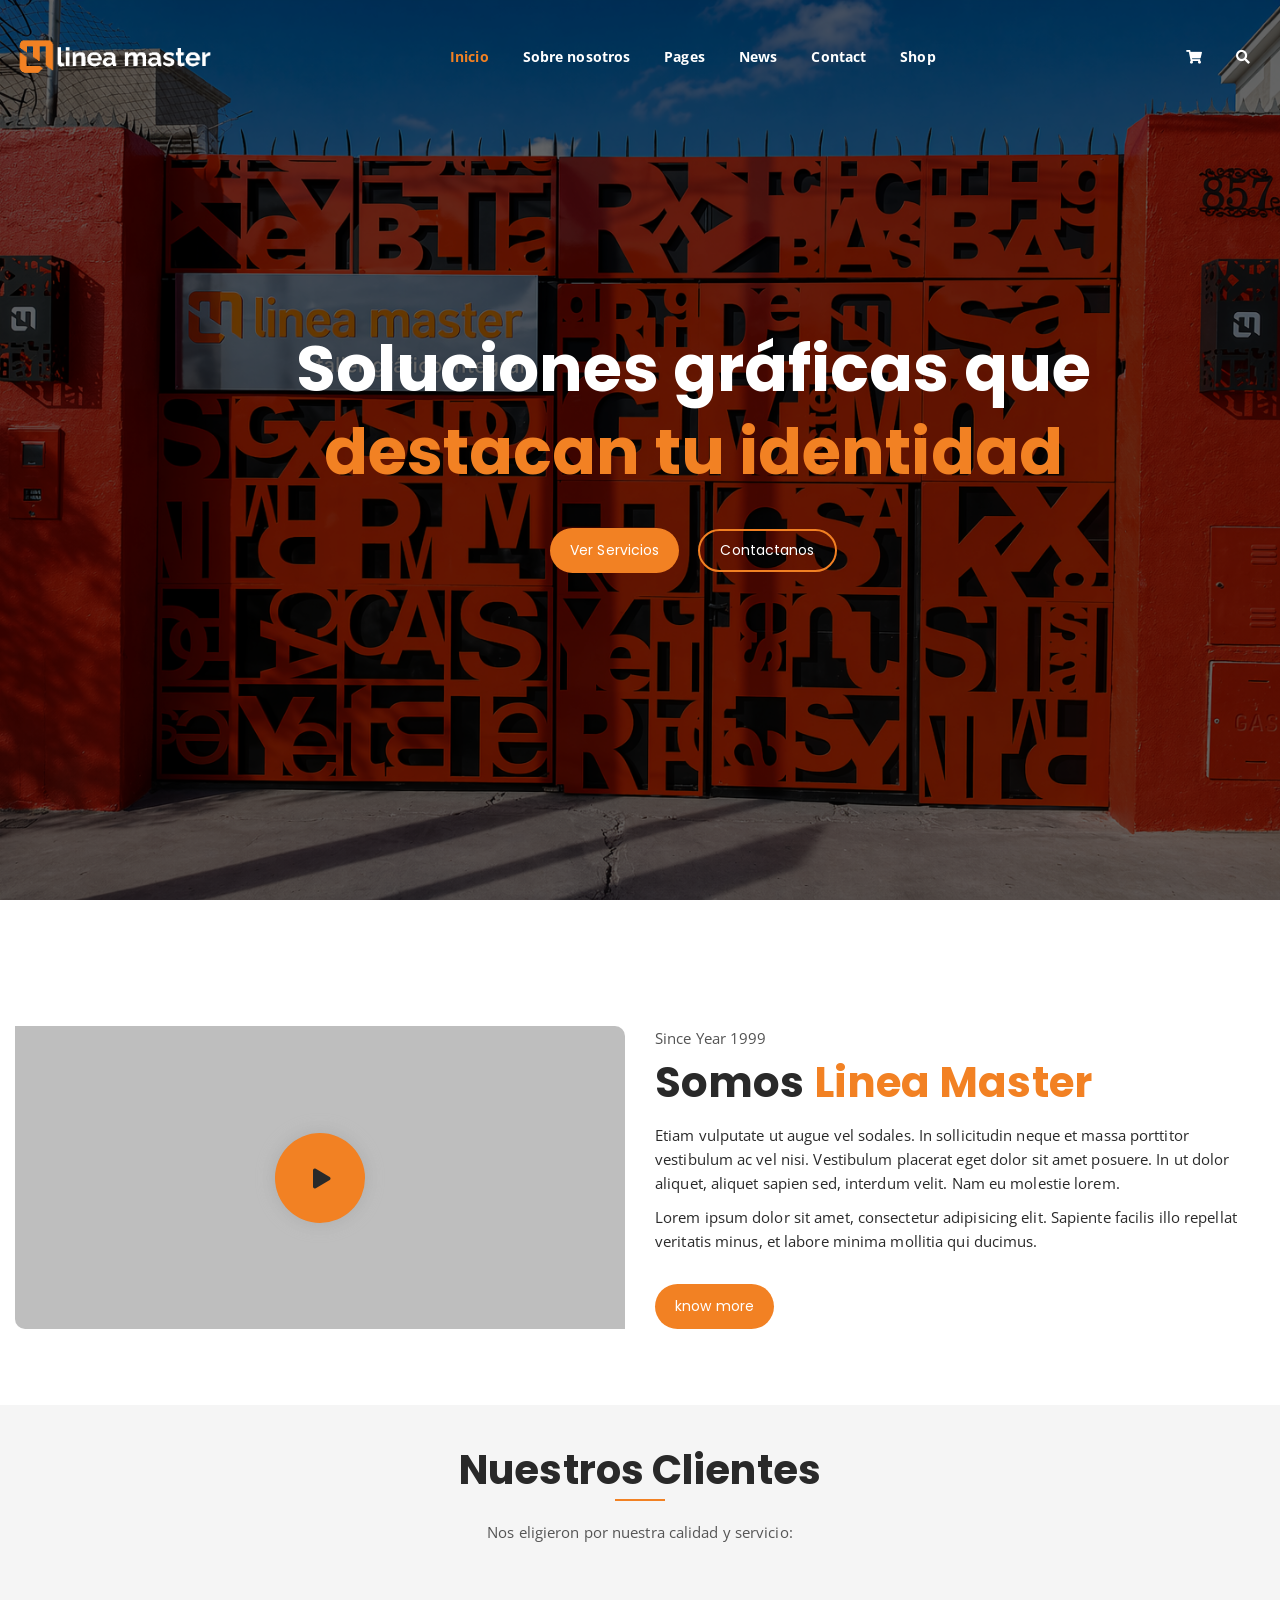
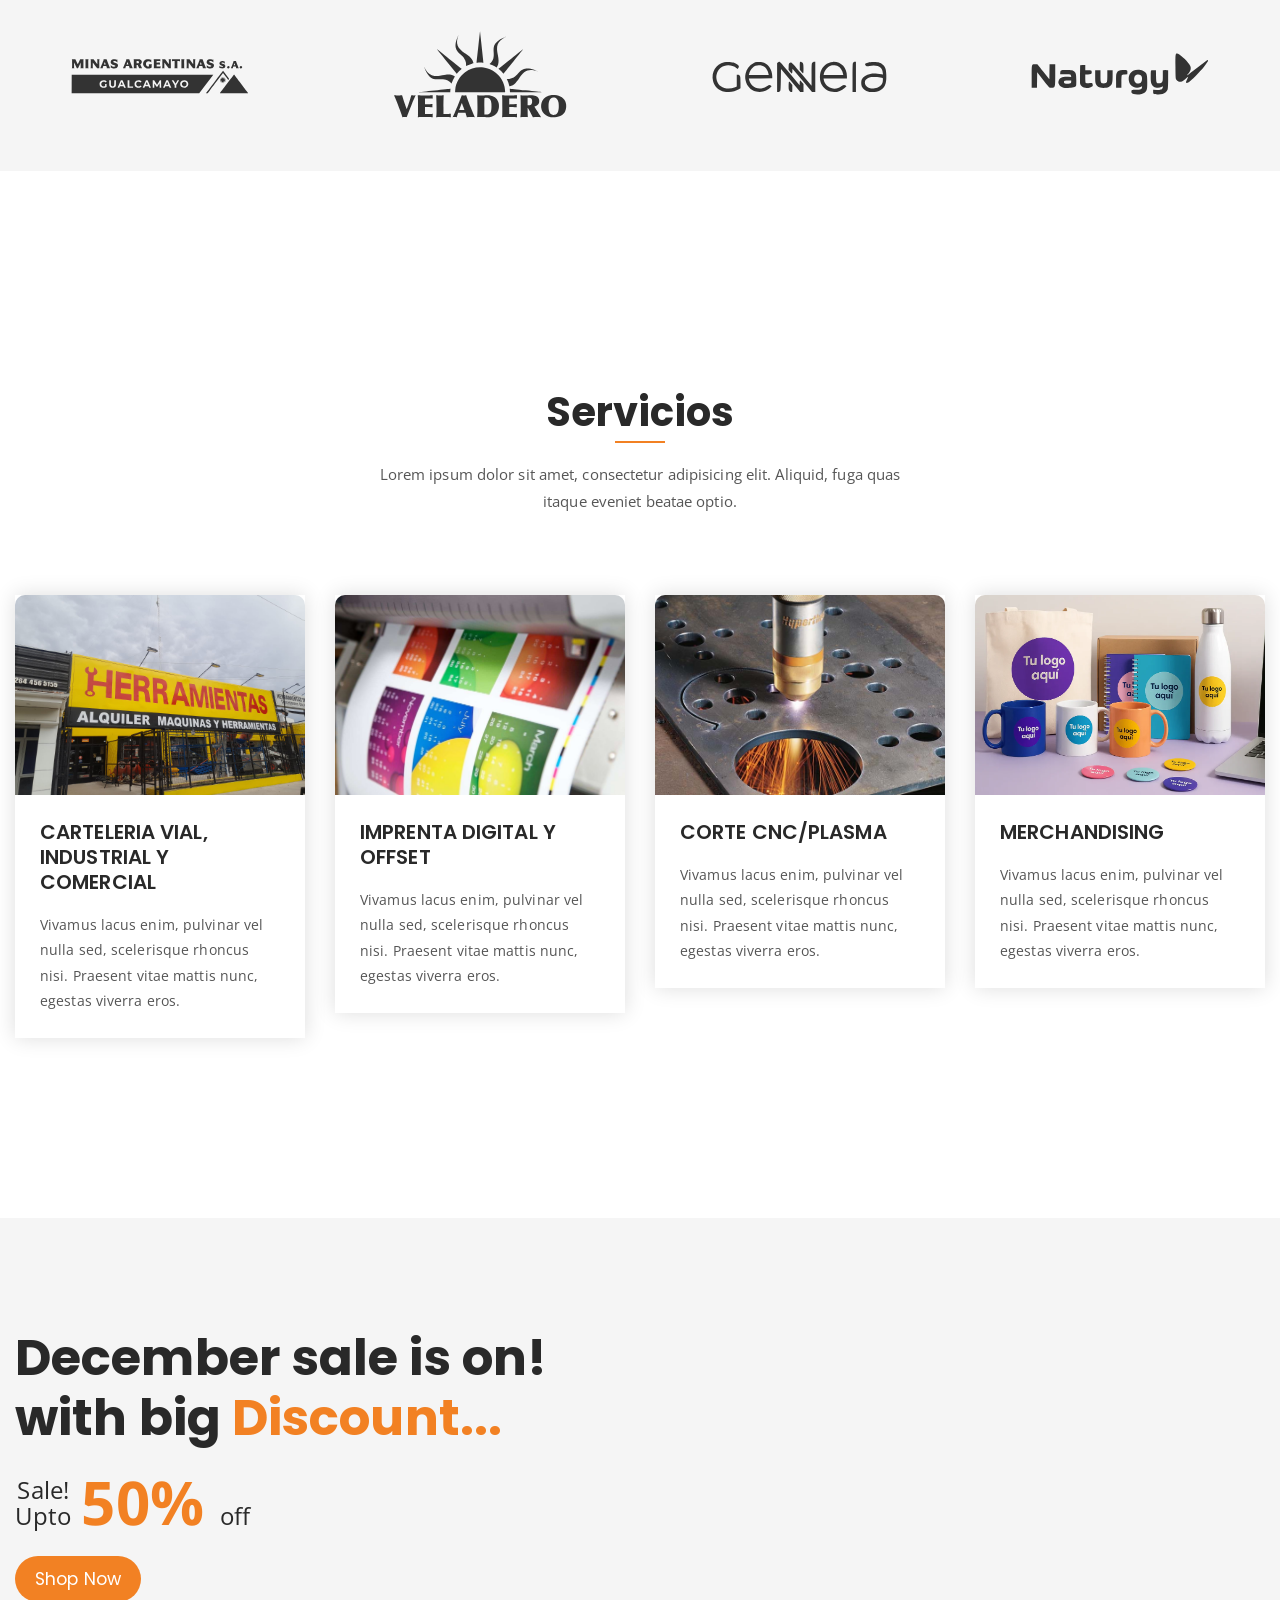
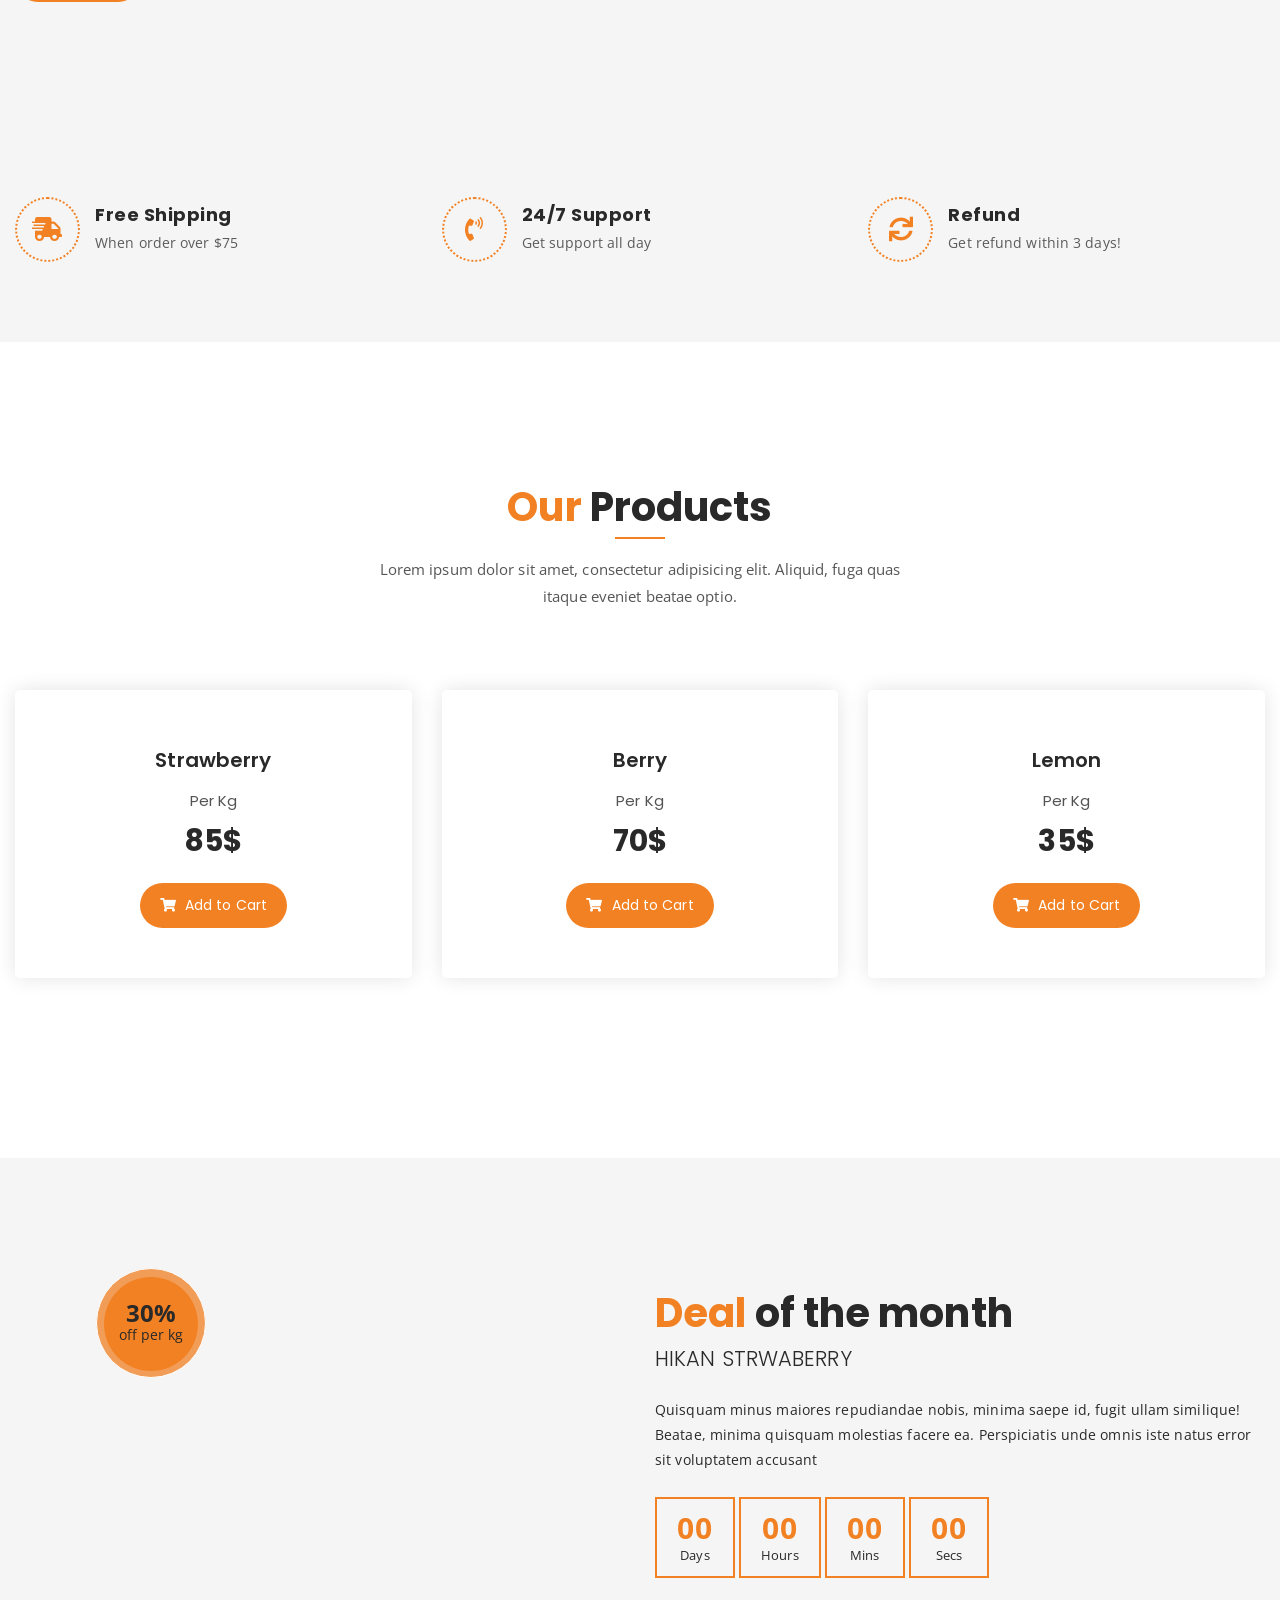
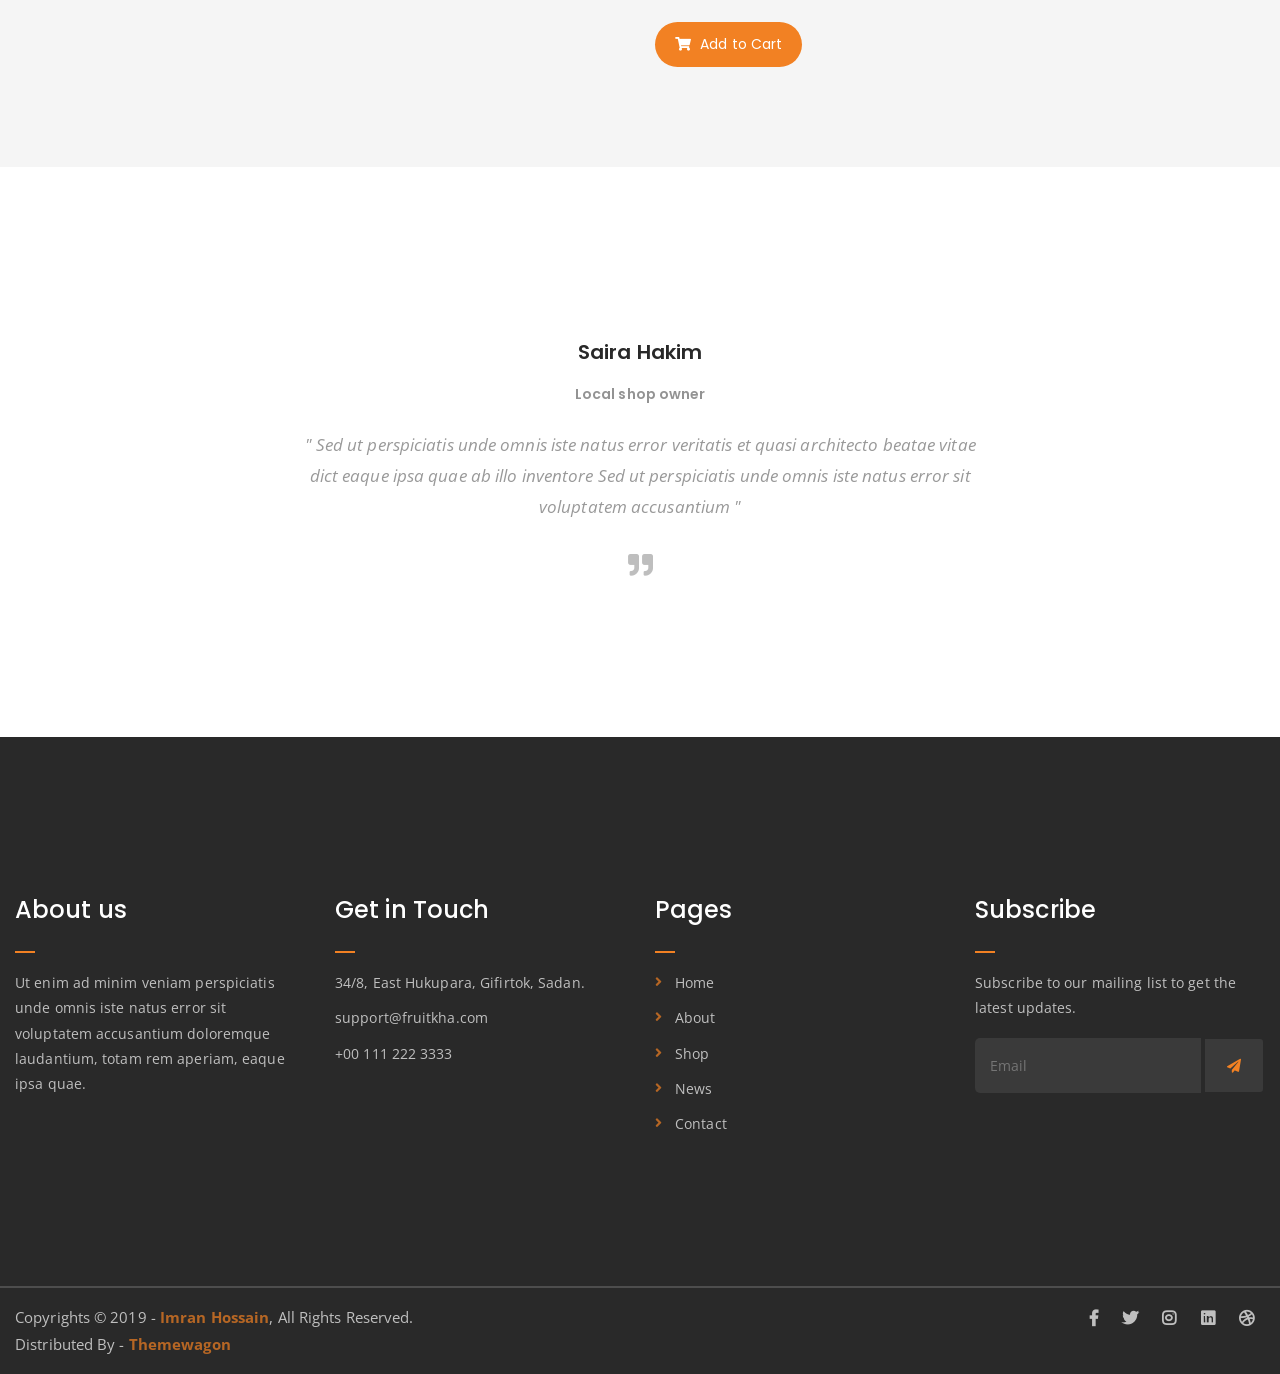
==== index_LM.html @ 2d56115e "Merge branch 'main' of https://github.com/j-maradona/LineaMaster" ====
<!DOCTYPE html>
<html lang="en">
<head>
	<meta charset="UTF-8">
	<meta http-equiv="X-UA-Compatible" content="IE=edge">
	<meta name="viewport" content="width=device-width, initial-scale=1">
	<meta name="description" content="Responsive Bootstrap4 Shop Template, Created by Imran Hossain from https://imransdesign.com/">

	<!-- title -->
	<title>Linea Master</title>

	<!-- favicon -->
	<link rel="shortcut icon" type="image/png" href="assets/img/favicon.png">
	<!-- google font -->
	<link href="https://fonts.googleapis.com/css?family=Open+Sans:300,400,700" rel="stylesheet">
	<link href="https://fonts.googleapis.com/css?family=Poppins:400,700&display=swap" rel="stylesheet">
	<!-- fontawesome -->
	<link rel="stylesheet" href="assets/css/all.min.css">
	<!-- bootstrap -->
	<link rel="stylesheet" href="assets/bootstrap/css/bootstrap.min.css">
	<!-- owl carousel -->
	<link rel="stylesheet" href="assets/css/owl.carousel.css">
	<!-- magnific popup -->
	<link rel="stylesheet" href="assets/css/magnific-popup.css">
	<!-- animate css -->
	<link rel="stylesheet" href="assets/css/animate.css">
	<!-- mean menu css -->
	<link rel="stylesheet" href="assets/css/meanmenu.min.css">
	<!-- main style -->
	<link rel="stylesheet" href="assets/css/main.css">
	<!-- responsive -->
	<link rel="stylesheet" href="assets/css/responsive.css">

</head>
<body>
	
	<!--PreLoader-->
    <div class="loader">
        <div class="loader-inner">
            <div class="circle"></div>
        </div>
    </div>
    <!--PreLoader Ends-->
	
	<!-- header -->
	<div class="top-header-area" id="sticker">
		<div class="container">
			<div class="row">
				<div class="col-lg-12 col-sm-12 text-center">
					<div class="main-menu-wrap">
						<!-- logo -->
						<div class="site-logo">
							<a href="index.html">
								<img src="assets/img/lm-header.png" alt="Linea Master">
							</a>
						</div>
						<!-- logo -->

						<!-- menu start -->
						<nav class="main-menu">
							<ul>
								<li class="current-list-item"><a href="#">Inicio</a></li>
								<li><a href="#sobre-nosotros">Sobre nosotros</a></li>
								<li><a href="#">Pages</a>
									<ul class="sub-menu">
										<li><a href="404.html">404 page</a></li>
										<li><a href="about.html">About</a></li>
										<li><a href="cart.html">Cart</a></li>
										<li><a href="checkout.html">Check Out</a></li>
										<li><a href="contact.html">Contact</a></li>
										<li><a href="news.html">News</a></li>
										<li><a href="shop.html">Shop</a></li>
									</ul>
								</li>
								<li><a href="news.html">News</a>
									<ul class="sub-menu">
										<li><a href="news.html">News</a></li>
										<li><a href="single-news.html">Single News</a></li>
									</ul>
								</li>
								<li><a href="contact.html">Contact</a></li>
								<li><a href="shop.html">Shop</a>
									<ul class="sub-menu">
										<li><a href="shop.html">Shop</a></li>
										<li><a href="checkout.html">Check Out</a></li>
										<li><a href="single-product.html">Single Product</a></li>
										<li><a href="cart.html">Cart</a></li>
									</ul>
								</li>
								<li>
									<div class="header-icons">
										<a class="shopping-cart" href="cart.html"><i class="fas fa-shopping-cart"></i></a>
										<a class="mobile-hide search-bar-icon" href="#"><i class="fas fa-search"></i></a>
									</div>
								</li>
							</ul>
						</nav>
						<a class="mobile-show search-bar-icon" href="#"><i class="fas fa-search"></i></a>
						<div class="mobile-menu"></div>
						<!-- menu end -->
					</div>
				</div>
			</div>
		</div>
	</div>
	<!-- end header -->
	
	<!-- search area -->
	<div class="search-area">
		<div class="container">
			<div class="row">
				<div class="col-lg-12">
					<span class="close-btn"><i class="fas fa-window-close"></i></span>
					<div class="search-bar">
						<div class="search-bar-tablecell">
							<h3>Search For:</h3>
							<input type="text" placeholder="Keywords">
							<button type="submit">Search <i class="fas fa-search"></i></button>
						</div>
					</div>
				</div>
			</div>
		</div>
	</div>
	<!-- end search area -->

	<!-- hero area -->
	<div class="hero-area hero-bg">
		<div class="container">
			<div class="row">
				<div class="col-lg-9 offset-lg-2 text-center">
					<div class="hero-text">
						<div class="hero-text-tablecell">
							<h1 class="animated fadeInUp">Soluciones gráficas que <span id="changing-word">destacan tu identidad</span></h1>
							<div class="hero-btns">
								<a href="shop.html" class="boxed-btn">Ver Servicios</a>
								<a href="contact.html" class="bordered-btn">Contactanos</a>
							</div>
						</div>
					</div>
				</div>
			</div>
		</div>
	</div>
	<!-- end hero area -->

    <!-- SOBRE NOSOTROS section -->
		<div class="container" id="sobre-nosotros">
            <br><br><br><br><br>
			<div class="row">
				<div class="col-lg-6 col-md-12">
					<div class="abt-bg">
						<a href="https://www.youtube.com/watch?v=DBLlFWYcIGQ" class="video-play-btn popup-youtube"><i class="fas fa-play"></i></a>
					</div>
				</div>
				<div class="col-lg-6 col-md-12">
					<div class="abt-text">
						<p class="top-sub">Since Year 1999</p>
						<h2>Somos <span class="orange-text">Linea Master</span></h2>
						<p>Etiam vulputate ut augue vel sodales. In sollicitudin neque et massa porttitor vestibulum ac vel nisi. Vestibulum placerat eget dolor sit amet posuere. In ut dolor aliquet, aliquet sapien sed, interdum velit. Nam eu molestie lorem.</p>
						<p>Lorem ipsum dolor sit amet, consectetur adipisicing elit. Sapiente facilis illo repellat veritatis minus, et labore minima mollitia qui ducimus.</p>
						<a href="about.html" class="boxed-btn mt-4">know more</a>
					</div>
				</div>
			</div>
		</div>
    <br><br><br>
	<!-- end SOBRE NOSOTROS section -->
	
    <!-- CARRUSEL LOGOS -->
	<div class="logo-carousel-section">
		<div class="container">
			<div class="row">
                <div class="col-lg-8 offset-lg-2 text-center">
					<div class="section-title">	
						<h3>Nuestros Clientes</h3>
						<p>Nos eligieron por nuestra calidad y servicio:</p>
					</div>
				</div>
				<div class="col-lg-12">
					<div class="logo-carousel-inner">
						<div class="single-logo-item">
							<img src="assets/img/company-logos/minas argentinas.svg" alt="">
						</div>
						<div class="single-logo-item">
							<img src="assets/img/company-logos/veladero.svg" alt="">
						</div>
						<div class="single-logo-item">
							<img src="assets/img/company-logos/genneia.svg" alt="">
						</div>
						<div class="single-logo-item">
							<img src="assets/img/company-logos/naturgy.svg" alt="">
						</div>
						<div class="single-logo-item">
							<img src="assets/img/company-logos/lomanegra.svg" alt="">
						</div>
						<div class="single-logo-item">
							<img src="assets/img/company-logos/platense.svg" alt="">
						</div>
						<div class="single-logo-item">
							<img src="assets/img/company-logos/zlato.svg" alt="">
						</div>
						<div class="single-logo-item">
							<img src="assets/img/company-logos/altar.svg" alt="">
						</div>
						<div class="single-logo-item">
							<img src="assets/img/company-logos/ivica.svg" alt="">
						</div>
						<div class="single-logo-item">
							<img src="assets/img/company-logos/delta.svg" alt="">
						</div>
						<div class="single-logo-item">
							<img src="assets/img/company-logos/fortescue.svg" alt="">
						</div>
						<div class="single-logo-item">
							<img src="assets/img/company-logos/glencore.svg" alt="">
						</div>
						<div class="single-logo-item">
							<img src="assets/img/company-logos/grupopenaflor.svg" alt="">
						</div>
						<div class="single-logo-item">
							<img src="assets/img/company-logos/molinos.svg" alt="">
						</div>
						<div class="single-logo-item">
							<img src="assets/img/company-logos/ngex.svg" alt="">
						</div>
						<div class="single-logo-item">
							<img src="assets/img/company-logos/terra.svg" alt="">
						</div>
						<div class="single-logo-item">
							<img src="assets/img/company-logos/vicuna.svg" alt="">
						</div>
						<div class="single-logo-item">
							<img src="assets/img/company-logos/weir.svg" alt="">
						</div>
					</div>
				</div>
			</div>
		</div>
	</div>
     <br><br><br>
	<!-- end CARRUSEL LOGOS -->

    <!-- SERVICIOS section -->
	<div class="latest-news pt-150 pb-150">
		<div class="container">

			<div class="row">
				<div class="col-lg-8 offset-lg-2 text-center">
					<div class="section-title">	
						<h3>Servicios</h3>
						<p>Lorem ipsum dolor sit amet, consectetur adipisicing elit. Aliquid, fuga quas itaque eveniet beatae optio.</p>
					</div>
				</div>
			</div>

			<div class="row">
				<div class="col-lg-3 col-md-6">
					<div class="single-latest-news">
						<a href="single-news.html"><div class="latest-news-bg news-bg-1"></div></a>
						<div class="news-text-box">
							<h3><a href="single-news.html">CARTELERIA VIAL, INDUSTRIAL Y COMERCIAL</a></h3>
							<p class="excerpt">Vivamus lacus enim, pulvinar vel nulla sed, scelerisque rhoncus nisi. Praesent vitae mattis nunc, egestas viverra eros.</p>
						</div>
					</div>
				</div>
				<div class="col-lg-3 col-md-6">
					<div class="single-latest-news">
						<a href="single-news.html"><div class="latest-news-bg news-bg-2"></div></a>
						<div class="news-text-box">
							<h3><a href="single-news.html">IMPRENTA DIGITAL Y OFFSET</a></h3>
							<p class="excerpt">Vivamus lacus enim, pulvinar vel nulla sed, scelerisque rhoncus nisi. Praesent vitae mattis nunc, egestas viverra eros.</p>
						</div>
					</div>
				</div>
				<div class="col-lg-3 col-md-6">
					<div class="single-latest-news">
						<a href="single-news.html"><div class="latest-news-bg news-bg-3"></div></a>
						<div class="news-text-box">
							<h3><a href="single-news.html">CORTE CNC/PLASMA</a></h3>
							<p class="excerpt">Vivamus lacus enim, pulvinar vel nulla sed, scelerisque rhoncus nisi. Praesent vitae mattis nunc, egestas viverra eros.</p>
						</div>
					</div>
				</div>
                <div class="col-lg-3 col-md-6">
					<div class="single-latest-news">
						<a href="single-news.html"><div class="latest-news-bg news-bg-4"></div></a>
						<div class="news-text-box">
							<h3><a href="single-news.html">MERCHANDISING</a></h3>
							<p class="excerpt">Vivamus lacus enim, pulvinar vel nulla sed, scelerisque rhoncus nisi. Praesent vitae mattis nunc, egestas viverra eros.</p>
						</div>
					</div>
				</div>
			</div>
		</div>
	</div>
	<!-- end SERVICIOS -->

	<!-- shop banner -->
	<section class="shop-banner">
    	<div class="container">
        	<h3>December sale is on! <br> with big <span class="orange-text">Discount...</span></h3>
            <div class="sale-percent"><span>Sale! <br> Upto</span>50% <span>off</span></div>
            <a href="shop.html" class="cart-btn btn-lg">Shop Now</a>
        </div>
    </section>
	<!-- end shop banner -->

	<!-- features list section -->
	<div class="list-section pt-80 pb-80">
		<div class="container">

			<div class="row">
				<div class="col-lg-4 col-md-6 mb-4 mb-lg-0">
					<div class="list-box d-flex align-items-center">
						<div class="list-icon">
							<i class="fas fa-shipping-fast"></i>
						</div>
						<div class="content">
							<h3>Free Shipping</h3>
							<p>When order over $75</p>
						</div>
					</div>
				</div>
				<div class="col-lg-4 col-md-6 mb-4 mb-lg-0">
					<div class="list-box d-flex align-items-center">
						<div class="list-icon">
							<i class="fas fa-phone-volume"></i>
						</div>
						<div class="content">
							<h3>24/7 Support</h3>
							<p>Get support all day</p>
						</div>
					</div>
				</div>
				<div class="col-lg-4 col-md-6">
					<div class="list-box d-flex justify-content-start align-items-center">
						<div class="list-icon">
							<i class="fas fa-sync"></i>
						</div>
						<div class="content">
							<h3>Refund</h3>
							<p>Get refund within 3 days!</p>
						</div>
					</div>
				</div>
			</div>

		</div>
	</div>
	<!-- end features list section -->

	<!-- TRABAJOS section -->
	<div class="product-section mt-150 mb-150">
		<div class="container">
			<div class="row">
				<div class="col-lg-8 offset-lg-2 text-center">
					<div class="section-title">	
						<h3><span class="orange-text">Our</span> Products</h3>
						<p>Lorem ipsum dolor sit amet, consectetur adipisicing elit. Aliquid, fuga quas itaque eveniet beatae optio.</p>
					</div>
				</div>
			</div>

			<div class="row">
				<div class="col-lg-4 col-md-6 text-center">
					<div class="single-product-item">
						<div class="product-image">
							<a href="single-product.html"><img src="assets/img/products/product-img-1.jpg" alt=""></a>
						</div>
						<h3>Strawberry</h3>
						<p class="product-price"><span>Per Kg</span> 85$ </p>
						<a href="cart.html" class="cart-btn"><i class="fas fa-shopping-cart"></i> Add to Cart</a>
					</div>
				</div>
				<div class="col-lg-4 col-md-6 text-center">
					<div class="single-product-item">
						<div class="product-image">
							<a href="single-product.html"><img src="assets/img/products/product-img-2.jpg" alt=""></a>
						</div>
						<h3>Berry</h3>
						<p class="product-price"><span>Per Kg</span> 70$ </p>
						<a href="cart.html" class="cart-btn"><i class="fas fa-shopping-cart"></i> Add to Cart</a>
					</div>
				</div>
				<div class="col-lg-4 col-md-6 offset-md-3 offset-lg-0 text-center">
					<div class="single-product-item">
						<div class="product-image">
							<a href="single-product.html"><img src="assets/img/products/product-img-3.jpg" alt=""></a>
						</div>
						<h3>Lemon</h3>
						<p class="product-price"><span>Per Kg</span> 35$ </p>
						<a href="cart.html" class="cart-btn"><i class="fas fa-shopping-cart"></i> Add to Cart</a>
					</div>
				</div>
			</div>
		</div>
	</div>
	<!-- end TRABAJOS section -->

	<!-- cart banner section -->
	<section class="cart-banner pt-100 pb-100">
    	<div class="container">
        	<div class="row clearfix">
            	<!--Image Column-->
            	<div class="image-column col-lg-6">
                	<div class="image">
                    	<div class="price-box">
                        	<div class="inner-price">
                                <span class="price">
                                    <strong>30%</strong> <br> off per kg
                                </span>
                            </div>
                        </div>
                    	<img src="assets/img/a.jpg" alt="">
                    </div>
                </div>
                <!--Content Column-->
                <div class="content-column col-lg-6">
					<h3><span class="orange-text">Deal</span> of the month</h3>
                    <h4>Hikan Strwaberry</h4>
                    <div class="text">Quisquam minus maiores repudiandae nobis, minima saepe id, fugit ullam similique! Beatae, minima quisquam molestias facere ea. Perspiciatis unde omnis iste natus error sit voluptatem accusant</div>
                    <!--Countdown Timer-->
                    <div class="time-counter"><div class="time-countdown clearfix" data-countdown="2020/2/01"><div class="counter-column"><div class="inner"><span class="count">00</span>Days</div></div> <div class="counter-column"><div class="inner"><span class="count">00</span>Hours</div></div>  <div class="counter-column"><div class="inner"><span class="count">00</span>Mins</div></div>  <div class="counter-column"><div class="inner"><span class="count">00</span>Secs</div></div></div></div>
                	<a href="cart.html" class="cart-btn mt-3"><i class="fas fa-shopping-cart"></i> Add to Cart</a>
                </div>
            </div>
        </div>
    </section>
    <!-- end cart banner section -->

	<!-- testimonail-section -->
	<div class="testimonail-section mt-150 mb-150">
		<div class="container">
			<div class="row">
				<div class="col-lg-10 offset-lg-1 text-center">
					<div class="testimonial-sliders">
						<div class="single-testimonial-slider">
							<div class="client-avater">
								<img src="assets/img/avaters/avatar1.png" alt="">
							</div>
							<div class="client-meta">
								<h3>Saira Hakim <span>Local shop owner</span></h3>
								<p class="testimonial-body">
									" Sed ut perspiciatis unde omnis iste natus error veritatis et  quasi architecto beatae vitae dict eaque ipsa quae ab illo inventore Sed ut perspiciatis unde omnis iste natus error sit voluptatem accusantium "
								</p>
								<div class="last-icon">
									<i class="fas fa-quote-right"></i>
								</div>
							</div>
						</div>
						<div class="single-testimonial-slider">
							<div class="client-avater">
								<img src="assets/img/avaters/avatar2.png" alt="">
							</div>
							<div class="client-meta">
								<h3>David Niph <span>Local shop owner</span></h3>
								<p class="testimonial-body">
									" Sed ut perspiciatis unde omnis iste natus error veritatis et  quasi architecto beatae vitae dict eaque ipsa quae ab illo inventore Sed ut perspiciatis unde omnis iste natus error sit voluptatem accusantium "
								</p>
								<div class="last-icon">
									<i class="fas fa-quote-right"></i>
								</div>
							</div>
						</div>
						<div class="single-testimonial-slider">
							<div class="client-avater">
								<img src="assets/img/avaters/avatar3.png" alt="">
							</div>
							<div class="client-meta">
								<h3>Jacob Sikim <span>Local shop owner</span></h3>
								<p class="testimonial-body">
									" Sed ut perspiciatis unde omnis iste natus error veritatis et  quasi architecto beatae vitae dict eaque ipsa quae ab illo inventore Sed ut perspiciatis unde omnis iste natus error sit voluptatem accusantium "
								</p>
								<div class="last-icon">
									<i class="fas fa-quote-right"></i>
								</div>
							</div>
						</div>
					</div>
				</div>
			</div>
		</div>
	</div>
	<!-- end testimonail-section -->

	<!-- footer -->
	<div class="footer-area">
		<div class="container">
			<div class="row">
				<div class="col-lg-3 col-md-6">
					<div class="footer-box about-widget">
						<h2 class="widget-title">About us</h2>
						<p>Ut enim ad minim veniam perspiciatis unde omnis iste natus error sit voluptatem accusantium doloremque laudantium, totam rem aperiam, eaque ipsa quae.</p>
					</div>
				</div>
				<div class="col-lg-3 col-md-6">
					<div class="footer-box get-in-touch">
						<h2 class="widget-title">Get in Touch</h2>
						<ul>
							<li>34/8, East Hukupara, Gifirtok, Sadan.</li>
							<li>support@fruitkha.com</li>
							<li>+00 111 222 3333</li>
						</ul>
					</div>
				</div>
				<div class="col-lg-3 col-md-6">
					<div class="footer-box pages">
						<h2 class="widget-title">Pages</h2>
						<ul>
							<li><a href="index.html">Home</a></li>
							<li><a href="about.html">About</a></li>
							<li><a href="services.html">Shop</a></li>
							<li><a href="news.html">News</a></li>
							<li><a href="contact.html">Contact</a></li>
						</ul>
					</div>
				</div>
				<div class="col-lg-3 col-md-6">
					<div class="footer-box subscribe">
						<h2 class="widget-title">Subscribe</h2>
						<p>Subscribe to our mailing list to get the latest updates.</p>
						<form action="index.html">
							<input type="email" placeholder="Email">
							<button type="submit"><i class="fas fa-paper-plane"></i></button>
						</form>
					</div>
				</div>
			</div>
		</div>
	</div>
	<!-- end footer -->
	
	<!-- copyright -->
	<div class="copyright">
		<div class="container">
			<div class="row">
				<div class="col-lg-6 col-md-12">
					<p>Copyrights &copy; 2019 - <a href="https://imransdesign.com/">Imran Hossain</a>,  All Rights Reserved.<br>
						Distributed By - <a href="https://themewagon.com/">Themewagon</a>
					</p>
				</div>
				<div class="col-lg-6 text-right col-md-12">
					<div class="social-icons">
						<ul>
							<li><a href="#" target="_blank"><i class="fab fa-facebook-f"></i></a></li>
							<li><a href="#" target="_blank"><i class="fab fa-twitter"></i></a></li>
							<li><a href="#" target="_blank"><i class="fab fa-instagram"></i></a></li>
							<li><a href="#" target="_blank"><i class="fab fa-linkedin"></i></a></li>
							<li><a href="#" target="_blank"><i class="fab fa-dribbble"></i></a></li>
						</ul>
					</div>
				</div>
			</div>
		</div>
	</div>
	<!-- end copyright -->
	
	<!-- jquery -->
	<script src="assets/js/jquery-1.11.3.min.js"></script>
	<!-- bootstrap -->
	<script src="assets/bootstrap/js/bootstrap.min.js"></script>
	<!-- count down -->
	<script src="assets/js/jquery.countdown.js"></script>
	<!-- isotope -->
	<script src="assets/js/jquery.isotope-3.0.6.min.js"></script>
	<!-- waypoints -->
	<script src="assets/js/waypoints.js"></script>
	<!-- owl carousel -->
	<script src="assets/js/owl.carousel.min.js"></script>
	<!-- magnific popup -->
	<script src="assets/js/jquery.magnific-popup.min.js"></script>
	<!-- mean menu -->
	<script src="assets/js/jquery.meanmenu.min.js"></script>
	<!-- sticker js -->
	<script src="assets/js/sticker.js"></script>
	<!-- main js -->
	<script src="assets/js/main.js"></script>

</body>
</html>
---- assets/css/all.min.css ----
.fa,.fab,.fal,.far,.fas{-moz-osx-font-smoothing:grayscale;-webkit-font-smoothing:antialiased;display:inline-block;font-style:normal;font-variant:normal;text-rendering:auto;line-height:1}.fa-lg{font-size:1.33333em;line-height:.75em;vertical-align:-.0667em}.fa-xs{font-size:.75em}.fa-sm{font-size:.875em}.fa-1x{font-size:1em}.fa-2x{font-size:2em}.fa-3x{font-size:3em}.fa-4x{font-size:4em}.fa-5x{font-size:5em}.fa-6x{font-size:6em}.fa-7x{font-size:7em}.fa-8x{font-size:8em}.fa-9x{font-size:9em}.fa-10x{font-size:10em}.fa-fw{text-align:center;width:1.25em}.fa-ul{list-style-type:none;margin-left:2.5em;padding-left:0}.fa-ul>li{position:relative}.fa-li{left:-2em;position:absolute;text-align:center;width:2em;line-height:inherit}.fa-border{border:.08em solid #eee;border-radius:.1em;padding:.2em .25em .15em}.fa-pull-left{float:left}.fa-pull-right{float:right}.fa.fa-pull-left,.fab.fa-pull-left,.fal.fa-pull-left,.far.fa-pull-left,.fas.fa-pull-left{margin-right:.3em}.fa.fa-pull-right,.fab.fa-pull-right,.fal.fa-pull-right,.far.fa-pull-right,.fas.fa-pull-right{margin-left:.3em}.fa-spin{animation:fa-spin 2s infinite linear}.fa-pulse{animation:fa-spin 1s infinite steps(8)}@keyframes fa-spin{0%{transform:rotate(0deg)}to{transform:rotate(1turn)}}.fa-rotate-90{-ms-filter:"progid:DXImageTransform.Microsoft.BasicImage(rotation=1)";transform:rotate(90deg)}.fa-rotate-180{-ms-filter:"progid:DXImageTransform.Microsoft.BasicImage(rotation=2)";transform:rotate(180deg)}.fa-rotate-270{-ms-filter:"progid:DXImageTransform.Microsoft.BasicImage(rotation=3)";transform:rotate(270deg)}.fa-flip-horizontal{-ms-filter:"progid:DXImageTransform.Microsoft.BasicImage(rotation=0, mirror=1)";transform:scaleX(-1)}.fa-flip-vertical{transform:scaleY(-1)}.fa-flip-horizontal.fa-flip-vertical,.fa-flip-vertical{-ms-filter:"progid:DXImageTransform.Microsoft.BasicImage(rotation=2, mirror=1)"}.fa-flip-horizontal.fa-flip-vertical{transform:scale(-1)}:root .fa-flip-horizontal,:root .fa-flip-vertical,:root .fa-rotate-90,:root .fa-rotate-180,:root .fa-rotate-270{filter:none}.fa-stack{display:inline-block;height:2em;line-height:2em;position:relative;vertical-align:middle;width:2.5em}.fa-stack-1x,.fa-stack-2x{left:0;position:absolute;text-align:center;width:100%}.fa-stack-1x{line-height:inherit}.fa-stack-2x{font-size:2em}.fa-inverse{color:#fff}.fa-500px:before{content:"\f26e"}.fa-accessible-icon:before{content:"\f368"}.fa-accusoft:before{content:"\f369"}.fa-acquisitions-incorporated:before{content:"\f6af"}.fa-ad:before{content:"\f641"}.fa-address-book:before{content:"\f2b9"}.fa-address-card:before{content:"\f2bb"}.fa-adjust:before{content:"\f042"}.fa-adn:before{content:"\f170"}.fa-adobe:before{content:"\f778"}.fa-adversal:before{content:"\f36a"}.fa-affiliatetheme:before{content:"\f36b"}.fa-air-freshener:before{content:"\f5d0"}.fa-algolia:before{content:"\f36c"}.fa-align-center:before{content:"\f037"}.fa-align-justify:before{content:"\f039"}.fa-align-left:before{content:"\f036"}.fa-align-right:before{content:"\f038"}.fa-alipay:before{content:"\f642"}.fa-allergies:before{content:"\f461"}.fa-amazon:before{content:"\f270"}.fa-amazon-pay:before{content:"\f42c"}.fa-ambulance:before{content:"\f0f9"}.fa-american-sign-language-interpreting:before{content:"\f2a3"}.fa-amilia:before{content:"\f36d"}.fa-anchor:before{content:"\f13d"}.fa-android:before{content:"\f17b"}.fa-angellist:before{content:"\f209"}.fa-angle-double-down:before{content:"\f103"}.fa-angle-double-left:before{content:"\f100"}.fa-angle-double-right:before{content:"\f101"}.fa-angle-double-up:before{content:"\f102"}.fa-angle-down:before{content:"\f107"}.fa-angle-left:before{content:"\f104"}.fa-angle-right:before{content:"\f105"}.fa-angle-up:before{content:"\f106"}.fa-angry:before{content:"\f556"}.fa-angrycreative:before{content:"\f36e"}.fa-angular:before{content:"\f420"}.fa-ankh:before{content:"\f644"}.fa-app-store:before{content:"\f36f"}.fa-app-store-ios:before{content:"\f370"}.fa-apper:before{content:"\f371"}.fa-apple:before{content:"\f179"}.fa-apple-alt:before{content:"\f5d1"}.fa-apple-pay:before{content:"\f415"}.fa-archive:before{content:"\f187"}.fa-archway:before{content:"\f557"}.fa-arrow-alt-circle-down:before{content:"\f358"}.fa-arrow-alt-circle-left:before{content:"\f359"}.fa-arrow-alt-circle-right:before{content:"\f35a"}.fa-arrow-alt-circle-up:before{content:"\f35b"}.fa-arrow-circle-down:before{content:"\f0ab"}.fa-arrow-circle-left:before{content:"\f0a8"}.fa-arrow-circle-right:before{content:"\f0a9"}.fa-arrow-circle-up:before{content:"\f0aa"}.fa-arrow-down:before{content:"\f063"}.fa-arrow-left:before{content:"\f060"}.fa-arrow-right:before{content:"\f061"}.fa-arrow-up:before{content:"\f062"}.fa-arrows-alt:before{content:"\f0b2"}.fa-arrows-alt-h:before{content:"\f337"}.fa-arrows-alt-v:before{content:"\f338"}.fa-artstation:before{content:"\f77a"}.fa-assistive-listening-systems:before{content:"\f2a2"}.fa-asterisk:before{content:"\f069"}.fa-asymmetrik:before{content:"\f372"}.fa-at:before{content:"\f1fa"}.fa-atlas:before{content:"\f558"}.fa-atlassian:before{content:"\f77b"}.fa-atom:before{content:"\f5d2"}.fa-audible:before{content:"\f373"}.fa-audio-description:before{content:"\f29e"}.fa-autoprefixer:before{content:"\f41c"}.fa-avianex:before{content:"\f374"}.fa-aviato:before{content:"\f421"}.fa-award:before{content:"\f559"}.fa-aws:before{content:"\f375"}.fa-baby:before{content:"\f77c"}.fa-baby-carriage:before{content:"\f77d"}.fa-backspace:before{content:"\f55a"}.fa-backward:before{content:"\f04a"}.fa-balance-scale:before{content:"\f24e"}.fa-ban:before{content:"\f05e"}.fa-band-aid:before{content:"\f462"}.fa-bandcamp:before{content:"\f2d5"}.fa-barcode:before{content:"\f02a"}.fa-bars:before{content:"\f0c9"}.fa-baseball-ball:before{content:"\f433"}.fa-basketball-ball:before{content:"\f434"}.fa-bath:before{content:"\f2cd"}.fa-battery-empty:before{content:"\f244"}.fa-battery-full:before{content:"\f240"}.fa-battery-half:before{content:"\f242"}.fa-battery-quarter:before{content:"\f243"}.fa-battery-three-quarters:before{content:"\f241"}.fa-bed:before{content:"\f236"}.fa-beer:before{content:"\f0fc"}.fa-behance:before{content:"\f1b4"}.fa-behance-square:before{content:"\f1b5"}.fa-bell:before{content:"\f0f3"}.fa-bell-slash:before{content:"\f1f6"}.fa-bezier-curve:before{content:"\f55b"}.fa-bible:before{content:"\f647"}.fa-bicycle:before{content:"\f206"}.fa-bimobject:before{content:"\f378"}.fa-binoculars:before{content:"\f1e5"}.fa-biohazard:before{content:"\f780"}.fa-birthday-cake:before{content:"\f1fd"}.fa-bitbucket:before{content:"\f171"}.fa-bitcoin:before{content:"\f379"}.fa-bity:before{content:"\f37a"}.fa-black-tie:before{content:"\f27e"}.fa-blackberry:before{content:"\f37b"}.fa-blender:before{content:"\f517"}.fa-blender-phone:before{content:"\f6b6"}.fa-blind:before{content:"\f29d"}.fa-blog:before{content:"\f781"}.fa-blogger:before{content:"\f37c"}.fa-blogger-b:before{content:"\f37d"}.fa-bluetooth:before{content:"\f293"}.fa-bluetooth-b:before{content:"\f294"}.fa-bold:before{content:"\f032"}.fa-bolt:before{content:"\f0e7"}.fa-bomb:before{content:"\f1e2"}.fa-bone:before{content:"\f5d7"}.fa-bong:before{content:"\f55c"}.fa-book:before{content:"\f02d"}.fa-book-dead:before{content:"\f6b7"}.fa-book-open:before{content:"\f518"}.fa-book-reader:before{content:"\f5da"}.fa-bookmark:before{content:"\f02e"}.fa-bowling-ball:before{content:"\f436"}.fa-box:before{content:"\f466"}.fa-box-open:before{content:"\f49e"}.fa-boxes:before{content:"\f468"}.fa-braille:before{content:"\f2a1"}.fa-brain:before{content:"\f5dc"}.fa-briefcase:before{content:"\f0b1"}.fa-briefcase-medical:before{content:"\f469"}.fa-broadcast-tower:before{content:"\f519"}.fa-broom:before{content:"\f51a"}.fa-brush:before{content:"\f55d"}.fa-btc:before{content:"\f15a"}.fa-bug:before{content:"\f188"}.fa-building:before{content:"\f1ad"}.fa-bullhorn:before{content:"\f0a1"}.fa-bullseye:before{content:"\f140"}.fa-burn:before{content:"\f46a"}.fa-buromobelexperte:before{content:"\f37f"}.fa-bus:before{content:"\f207"}.fa-bus-alt:before{content:"\f55e"}.fa-business-time:before{content:"\f64a"}.fa-buysellads:before{content:"\f20d"}.fa-calculator:before{content:"\f1ec"}.fa-calendar:before{content:"\f133"}.fa-calendar-alt:before{content:"\f073"}.fa-calendar-check:before{content:"\f274"}.fa-calendar-day:before{content:"\f783"}.fa-calendar-minus:before{content:"\f272"}.fa-calendar-plus:before{content:"\f271"}.fa-calendar-times:before{content:"\f273"}.fa-calendar-week:before{content:"\f784"}.fa-camera:before{content:"\f030"}.fa-camera-retro:before{content:"\f083"}.fa-campground:before{content:"\f6bb"}.fa-canadian-maple-leaf:before{content:"\f785"}.fa-candy-cane:before{content:"\f786"}.fa-cannabis:before{content:"\f55f"}.fa-capsules:before{content:"\f46b"}.fa-car:before{content:"\f1b9"}.fa-car-alt:before{content:"\f5de"}.fa-car-battery:before{content:"\f5df"}.fa-car-crash:before{content:"\f5e1"}.fa-car-side:before{content:"\f5e4"}.fa-caret-down:before{content:"\f0d7"}.fa-caret-left:before{content:"\f0d9"}.fa-caret-right:before{content:"\f0da"}.fa-caret-square-down:before{content:"\f150"}.fa-caret-square-left:before{content:"\f191"}.fa-caret-square-right:before{content:"\f152"}.fa-caret-square-up:before{content:"\f151"}.fa-caret-up:before{content:"\f0d8"}.fa-carrot:before{content:"\f787"}.fa-cart-arrow-down:before{content:"\f218"}.fa-cart-plus:before{content:"\f217"}.fa-cash-register:before{content:"\f788"}.fa-cat:before{content:"\f6be"}.fa-cc-amazon-pay:before{content:"\f42d"}.fa-cc-amex:before{content:"\f1f3"}.fa-cc-apple-pay:before{content:"\f416"}.fa-cc-diners-club:before{content:"\f24c"}.fa-cc-discover:before{content:"\f1f2"}.fa-cc-jcb:before{content:"\f24b"}.fa-cc-mastercard:before{content:"\f1f1"}.fa-cc-paypal:before{content:"\f1f4"}.fa-cc-stripe:before{content:"\f1f5"}.fa-cc-visa:before{content:"\f1f0"}.fa-centercode:before{content:"\f380"}.fa-centos:before{content:"\f789"}.fa-certificate:before{content:"\f0a3"}.fa-chair:before{content:"\f6c0"}.fa-chalkboard:before{content:"\f51b"}.fa-chalkboard-teacher:before{content:"\f51c"}.fa-charging-station:before{content:"\f5e7"}.fa-chart-area:before{content:"\f1fe"}.fa-chart-bar:before{content:"\f080"}.fa-chart-line:before{content:"\f201"}.fa-chart-pie:before{content:"\f200"}.fa-check:before{content:"\f00c"}.fa-check-circle:before{content:"\f058"}.fa-check-double:before{content:"\f560"}.fa-check-square:before{content:"\f14a"}.fa-chess:before{content:"\f439"}.fa-chess-bishop:before{content:"\f43a"}.fa-chess-board:before{content:"\f43c"}.fa-chess-king:before{content:"\f43f"}.fa-chess-knight:before{content:"\f441"}.fa-chess-pawn:before{content:"\f443"}.fa-chess-queen:before{content:"\f445"}.fa-chess-rook:before{content:"\f447"}.fa-chevron-circle-down:before{content:"\f13a"}.fa-chevron-circle-left:before{content:"\f137"}.fa-chevron-circle-right:before{content:"\f138"}.fa-chevron-circle-up:before{content:"\f139"}.fa-chevron-down:before{content:"\f078"}.fa-chevron-left:before{content:"\f053"}.fa-chevron-right:before{content:"\f054"}.fa-chevron-up:before{content:"\f077"}.fa-child:before{content:"\f1ae"}.fa-chrome:before{content:"\f268"}.fa-church:before{content:"\f51d"}.fa-circle:before{content:"\f111"}.fa-circle-notch:before{content:"\f1ce"}.fa-city:before{content:"\f64f"}.fa-clipboard:before{content:"\f328"}.fa-clipboard-check:before{content:"\f46c"}.fa-clipboard-list:before{content:"\f46d"}.fa-clock:before{content:"\f017"}.fa-clone:before{content:"\f24d"}.fa-closed-captioning:before{content:"\f20a"}.fa-cloud:before{content:"\f0c2"}.fa-cloud-download-alt:before{content:"\f381"}.fa-cloud-meatball:before{content:"\f73b"}.fa-cloud-moon:before{content:"\f6c3"}.fa-cloud-moon-rain:before{content:"\f73c"}.fa-cloud-rain:before{content:"\f73d"}.fa-cloud-showers-heavy:before{content:"\f740"}.fa-cloud-sun:before{content:"\f6c4"}.fa-cloud-sun-rain:before{content:"\f743"}.fa-cloud-upload-alt:before{content:"\f382"}.fa-cloudscale:before{content:"\f383"}.fa-cloudsmith:before{content:"\f384"}.fa-cloudversify:before{content:"\f385"}.fa-cocktail:before{content:"\f561"}.fa-code:before{content:"\f121"}.fa-code-branch:before{content:"\f126"}.fa-codepen:before{content:"\f1cb"}.fa-codiepie:before{content:"\f284"}.fa-coffee:before{content:"\f0f4"}.fa-cog:before{content:"\f013"}.fa-cogs:before{content:"\f085"}.fa-coins:before{content:"\f51e"}.fa-columns:before{content:"\f0db"}.fa-comment:before{content:"\f075"}.fa-comment-alt:before{content:"\f27a"}.fa-comment-dollar:before{content:"\f651"}.fa-comment-dots:before{content:"\f4ad"}.fa-comment-slash:before{content:"\f4b3"}.fa-comments:before{content:"\f086"}.fa-comments-dollar:before{content:"\f653"}.fa-compact-disc:before{content:"\f51f"}.fa-compass:before{content:"\f14e"}.fa-compress:before{content:"\f066"}.fa-compress-arrows-alt:before{content:"\f78c"}.fa-concierge-bell:before{content:"\f562"}.fa-confluence:before{content:"\f78d"}.fa-connectdevelop:before{content:"\f20e"}.fa-contao:before{content:"\f26d"}.fa-cookie:before{content:"\f563"}.fa-cookie-bite:before{content:"\f564"}.fa-copy:before{content:"\f0c5"}.fa-copyright:before{content:"\f1f9"}.fa-couch:before{content:"\f4b8"}.fa-cpanel:before{content:"\f388"}.fa-creative-commons:before{content:"\f25e"}.fa-creative-commons-by:before{content:"\f4e7"}.fa-creative-commons-nc:before{content:"\f4e8"}.fa-creative-commons-nc-eu:before{content:"\f4e9"}.fa-creative-commons-nc-jp:before{content:"\f4ea"}.fa-creative-commons-nd:before{content:"\f4eb"}.fa-creative-commons-pd:before{content:"\f4ec"}.fa-creative-commons-pd-alt:before{content:"\f4ed"}.fa-creative-commons-remix:before{content:"\f4ee"}.fa-creative-commons-sa:before{content:"\f4ef"}.fa-creative-commons-sampling:before{content:"\f4f0"}.fa-creative-commons-sampling-plus:before{content:"\f4f1"}.fa-creative-commons-share:before{content:"\f4f2"}.fa-creative-commons-zero:before{content:"\f4f3"}.fa-credit-card:before{content:"\f09d"}.fa-critical-role:before{content:"\f6c9"}.fa-crop:before{content:"\f125"}.fa-crop-alt:before{content:"\f565"}.fa-cross:before{content:"\f654"}.fa-crosshairs:before{content:"\f05b"}.fa-crow:before{content:"\f520"}.fa-crown:before{content:"\f521"}.fa-css3:before{content:"\f13c"}.fa-css3-alt:before{content:"\f38b"}.fa-cube:before{content:"\f1b2"}.fa-cubes:before{content:"\f1b3"}.fa-cut:before{content:"\f0c4"}.fa-cuttlefish:before{content:"\f38c"}.fa-d-and-d:before{content:"\f38d"}.fa-d-and-d-beyond:before{content:"\f6ca"}.fa-dashcube:before{content:"\f210"}.fa-database:before{content:"\f1c0"}.fa-deaf:before{content:"\f2a4"}.fa-delicious:before{content:"\f1a5"}.fa-democrat:before{content:"\f747"}.fa-deploydog:before{content:"\f38e"}.fa-deskpro:before{content:"\f38f"}.fa-desktop:before{content:"\f108"}.fa-dev:before{content:"\f6cc"}.fa-deviantart:before{content:"\f1bd"}.fa-dharmachakra:before{content:"\f655"}.fa-dhl:before{content:"\f790"}.fa-diagnoses:before{content:"\f470"}.fa-diaspora:before{content:"\f791"}.fa-dice:before{content:"\f522"}.fa-dice-d20:before{content:"\f6cf"}.fa-dice-d6:before{content:"\f6d1"}.fa-dice-five:before{content:"\f523"}.fa-dice-four:before{content:"\f524"}.fa-dice-one:before{content:"\f525"}.fa-dice-six:before{content:"\f526"}.fa-dice-three:before{content:"\f527"}.fa-dice-two:before{content:"\f528"}.fa-digg:before{content:"\f1a6"}.fa-digital-ocean:before{content:"\f391"}.fa-digital-tachograph:before{content:"\f566"}.fa-directions:before{content:"\f5eb"}.fa-discord:before{content:"\f392"}.fa-discourse:before{content:"\f393"}.fa-divide:before{content:"\f529"}.fa-dizzy:before{content:"\f567"}.fa-dna:before{content:"\f471"}.fa-dochub:before{content:"\f394"}.fa-docker:before{content:"\f395"}.fa-dog:before{content:"\f6d3"}.fa-dollar-sign:before{content:"\f155"}.fa-dolly:before{content:"\f472"}.fa-dolly-flatbed:before{content:"\f474"}.fa-donate:before{content:"\f4b9"}.fa-door-closed:before{content:"\f52a"}.fa-door-open:before{content:"\f52b"}.fa-dot-circle:before{content:"\f192"}.fa-dove:before{content:"\f4ba"}.fa-download:before{content:"\f019"}.fa-draft2digital:before{content:"\f396"}.fa-drafting-compass:before{content:"\f568"}.fa-dragon:before{content:"\f6d5"}.fa-draw-polygon:before{content:"\f5ee"}.fa-dribbble:before{content:"\f17d"}.fa-dribbble-square:before{content:"\f397"}.fa-dropbox:before{content:"\f16b"}.fa-drum:before{content:"\f569"}.fa-drum-steelpan:before{content:"\f56a"}.fa-drumstick-bite:before{content:"\f6d7"}.fa-drupal:before{content:"\f1a9"}.fa-dumbbell:before{content:"\f44b"}.fa-dumpster:before{content:"\f793"}.fa-dumpster-fire:before{content:"\f794"}.fa-dungeon:before{content:"\f6d9"}.fa-dyalog:before{content:"\f399"}.fa-earlybirds:before{content:"\f39a"}.fa-ebay:before{content:"\f4f4"}.fa-edge:before{content:"\f282"}.fa-edit:before{content:"\f044"}.fa-eject:before{content:"\f052"}.fa-elementor:before{content:"\f430"}.fa-ellipsis-h:before{content:"\f141"}.fa-ellipsis-v:before{content:"\f142"}.fa-ello:before{content:"\f5f1"}.fa-ember:before{content:"\f423"}.fa-empire:before{content:"\f1d1"}.fa-envelope:before{content:"\f0e0"}.fa-envelope-open:before{content:"\f2b6"}.fa-envelope-open-text:before{content:"\f658"}.fa-envelope-square:before{content:"\f199"}.fa-envira:before{content:"\f299"}.fa-equals:before{content:"\f52c"}.fa-eraser:before{content:"\f12d"}.fa-erlang:before{content:"\f39d"}.fa-ethereum:before{content:"\f42e"}.fa-ethernet:before{content:"\f796"}.fa-etsy:before{content:"\f2d7"}.fa-euro-sign:before{content:"\f153"}.fa-exchange-alt:before{content:"\f362"}.fa-exclamation:before{content:"\f12a"}.fa-exclamation-circle:before{content:"\f06a"}.fa-exclamation-triangle:before{content:"\f071"}.fa-expand:before{content:"\f065"}.fa-expand-arrows-alt:before{content:"\f31e"}.fa-expeditedssl:before{content:"\f23e"}.fa-external-link-alt:before{content:"\f35d"}.fa-external-link-square-alt:before{content:"\f360"}.fa-eye:before{content:"\f06e"}.fa-eye-dropper:before{content:"\f1fb"}.fa-eye-slash:before{content:"\f070"}.fa-facebook:before{content:"\f09a"}.fa-facebook-f:before{content:"\f39e"}.fa-facebook-messenger:before{content:"\f39f"}.fa-facebook-square:before{content:"\f082"}.fa-fantasy-flight-games:before{content:"\f6dc"}.fa-fast-backward:before{content:"\f049"}.fa-fast-forward:before{content:"\f050"}.fa-fax:before{content:"\f1ac"}.fa-feather:before{content:"\f52d"}.fa-feather-alt:before{content:"\f56b"}.fa-fedex:before{content:"\f797"}.fa-fedora:before{content:"\f798"}.fa-female:before{content:"\f182"}.fa-fighter-jet:before{content:"\f0fb"}.fa-figma:before{content:"\f799"}.fa-file:before{content:"\f15b"}.fa-file-alt:before{content:"\f15c"}.fa-file-archive:before{content:"\f1c6"}.fa-file-audio:before{content:"\f1c7"}.fa-file-code:before{content:"\f1c9"}.fa-file-contract:before{content:"\f56c"}.fa-file-csv:before{content:"\f6dd"}.fa-file-download:before{content:"\f56d"}.fa-file-excel:before{content:"\f1c3"}.fa-file-export:before{content:"\f56e"}.fa-file-image:before{content:"\f1c5"}.fa-file-import:before{content:"\f56f"}.fa-file-invoice:before{content:"\f570"}.fa-file-invoice-dollar:before{content:"\f571"}.fa-file-medical:before{content:"\f477"}.fa-file-medical-alt:before{content:"\f478"}.fa-file-pdf:before{content:"\f1c1"}.fa-file-powerpoint:before{content:"\f1c4"}.fa-file-prescription:before{content:"\f572"}.fa-file-signature:before{content:"\f573"}.fa-file-upload:before{content:"\f574"}.fa-file-video:before{content:"\f1c8"}.fa-file-word:before{content:"\f1c2"}.fa-fill:before{content:"\f575"}.fa-fill-drip:before{content:"\f576"}.fa-film:before{content:"\f008"}.fa-filter:before{content:"\f0b0"}.fa-fingerprint:before{content:"\f577"}.fa-fire:before{content:"\f06d"}.fa-fire-alt:before{content:"\f7e4"}.fa-fire-extinguisher:before{content:"\f134"}.fa-firefox:before{content:"\f269"}.fa-first-aid:before{content:"\f479"}.fa-first-order:before{content:"\f2b0"}.fa-first-order-alt:before{content:"\f50a"}.fa-firstdraft:before{content:"\f3a1"}.fa-fish:before{content:"\f578"}.fa-fist-raised:before{content:"\f6de"}.fa-flag:before{content:"\f024"}.fa-flag-checkered:before{content:"\f11e"}.fa-flag-usa:before{content:"\f74d"}.fa-flask:before{content:"\f0c3"}.fa-flickr:before{content:"\f16e"}.fa-flipboard:before{content:"\f44d"}.fa-flushed:before{content:"\f579"}.fa-fly:before{content:"\f417"}.fa-folder:before{content:"\f07b"}.fa-folder-minus:before{content:"\f65d"}.fa-folder-open:before{content:"\f07c"}.fa-folder-plus:before{content:"\f65e"}.fa-font:before{content:"\f031"}.fa-font-awesome:before{content:"\f2b4"}.fa-font-awesome-alt:before{content:"\f35c"}.fa-font-awesome-flag:before{content:"\f425"}.fa-font-awesome-logo-full:before{content:"\f4e6"}.fa-fonticons:before{content:"\f280"}.fa-fonticons-fi:before{content:"\f3a2"}.fa-football-ball:before{content:"\f44e"}.fa-fort-awesome:before{content:"\f286"}.fa-fort-awesome-alt:before{content:"\f3a3"}.fa-forumbee:before{content:"\f211"}.fa-forward:before{content:"\f04e"}.fa-foursquare:before{content:"\f180"}.fa-free-code-camp:before{content:"\f2c5"}.fa-freebsd:before{content:"\f3a4"}.fa-frog:before{content:"\f52e"}.fa-frown:before{content:"\f119"}.fa-frown-open:before{content:"\f57a"}.fa-fulcrum:before{content:"\f50b"}.fa-funnel-dollar:before{content:"\f662"}.fa-futbol:before{content:"\f1e3"}.fa-galactic-republic:before{content:"\f50c"}.fa-galactic-senate:before{content:"\f50d"}.fa-gamepad:before{content:"\f11b"}.fa-gas-pump:before{content:"\f52f"}.fa-gavel:before{content:"\f0e3"}.fa-gem:before{content:"\f3a5"}.fa-genderless:before{content:"\f22d"}.fa-get-pocket:before{content:"\f265"}.fa-gg:before{content:"\f260"}.fa-gg-circle:before{content:"\f261"}.fa-ghost:before{content:"\f6e2"}.fa-gift:before{content:"\f06b"}.fa-gifts:before{content:"\f79c"}.fa-git:before{content:"\f1d3"}.fa-git-square:before{content:"\f1d2"}.fa-github:before{content:"\f09b"}.fa-github-alt:before{content:"\f113"}.fa-github-square:before{content:"\f092"}.fa-gitkraken:before{content:"\f3a6"}.fa-gitlab:before{content:"\f296"}.fa-gitter:before{content:"\f426"}.fa-glass-cheers:before{content:"\f79f"}.fa-glass-martini:before{content:"\f000"}.fa-glass-martini-alt:before{content:"\f57b"}.fa-glass-whiskey:before{content:"\f7a0"}.fa-glasses:before{content:"\f530"}.fa-glide:before{content:"\f2a5"}.fa-glide-g:before{content:"\f2a6"}.fa-globe:before{content:"\f0ac"}.fa-globe-africa:before{content:"\f57c"}.fa-globe-americas:before{content:"\f57d"}.fa-globe-asia:before{content:"\f57e"}.fa-globe-europe:before{content:"\f7a2"}.fa-gofore:before{content:"\f3a7"}.fa-golf-ball:before{content:"\f450"}.fa-goodreads:before{content:"\f3a8"}.fa-goodreads-g:before{content:"\f3a9"}.fa-google:before{content:"\f1a0"}.fa-google-drive:before{content:"\f3aa"}.fa-google-play:before{content:"\f3ab"}.fa-google-plus:before{content:"\f2b3"}.fa-google-plus-g:before{content:"\f0d5"}.fa-google-plus-square:before{content:"\f0d4"}.fa-google-wallet:before{content:"\f1ee"}.fa-gopuram:before{content:"\f664"}.fa-graduation-cap:before{content:"\f19d"}.fa-gratipay:before{content:"\f184"}.fa-grav:before{content:"\f2d6"}.fa-greater-than:before{content:"\f531"}.fa-greater-than-equal:before{content:"\f532"}.fa-grimace:before{content:"\f57f"}.fa-grin:before{content:"\f580"}.fa-grin-alt:before{content:"\f581"}.fa-grin-beam:before{content:"\f582"}.fa-grin-beam-sweat:before{content:"\f583"}.fa-grin-hearts:before{content:"\f584"}.fa-grin-squint:before{content:"\f585"}.fa-grin-squint-tears:before{content:"\f586"}.fa-grin-stars:before{content:"\f587"}.fa-grin-tears:before{content:"\f588"}.fa-grin-tongue:before{content:"\f589"}.fa-grin-tongue-squint:before{content:"\f58a"}.fa-grin-tongue-wink:before{content:"\f58b"}.fa-grin-wink:before{content:"\f58c"}.fa-grip-horizontal:before{content:"\f58d"}.fa-grip-lines:before{content:"\f7a4"}.fa-grip-lines-vertical:before{content:"\f7a5"}.fa-grip-vertical:before{content:"\f58e"}.fa-gripfire:before{content:"\f3ac"}.fa-grunt:before{content:"\f3ad"}.fa-guitar:before{content:"\f7a6"}.fa-gulp:before{content:"\f3ae"}.fa-h-square:before{content:"\f0fd"}.fa-hacker-news:before{content:"\f1d4"}.fa-hacker-news-square:before{content:"\f3af"}.fa-hackerrank:before{content:"\f5f7"}.fa-hammer:before{content:"\f6e3"}.fa-hamsa:before{content:"\f665"}.fa-hand-holding:before{content:"\f4bd"}.fa-hand-holding-heart:before{content:"\f4be"}.fa-hand-holding-usd:before{content:"\f4c0"}.fa-hand-lizard:before{content:"\f258"}.fa-hand-paper:before{content:"\f256"}.fa-hand-peace:before{content:"\f25b"}.fa-hand-point-down:before{content:"\f0a7"}.fa-hand-point-left:before{content:"\f0a5"}.fa-hand-point-right:before{content:"\f0a4"}.fa-hand-point-up:before{content:"\f0a6"}.fa-hand-pointer:before{content:"\f25a"}.fa-hand-rock:before{content:"\f255"}.fa-hand-scissors:before{content:"\f257"}.fa-hand-spock:before{content:"\f259"}.fa-hands:before{content:"\f4c2"}.fa-hands-helping:before{content:"\f4c4"}.fa-handshake:before{content:"\f2b5"}.fa-hanukiah:before{content:"\f6e6"}.fa-hashtag:before{content:"\f292"}.fa-hat-wizard:before{content:"\f6e8"}.fa-haykal:before{content:"\f666"}.fa-hdd:before{content:"\f0a0"}.fa-heading:before{content:"\f1dc"}.fa-headphones:before{content:"\f025"}.fa-headphones-alt:before{content:"\f58f"}.fa-headset:before{content:"\f590"}.fa-heart:before{content:"\f004"}.fa-heart-broken:before{content:"\f7a9"}.fa-heartbeat:before{content:"\f21e"}.fa-helicopter:before{content:"\f533"}.fa-highlighter:before{content:"\f591"}.fa-hiking:before{content:"\f6ec"}.fa-hippo:before{content:"\f6ed"}.fa-hips:before{content:"\f452"}.fa-hire-a-helper:before{content:"\f3b0"}.fa-history:before{content:"\f1da"}.fa-hockey-puck:before{content:"\f453"}.fa-holly-berry:before{content:"\f7aa"}.fa-home:before{content:"\f015"}.fa-hooli:before{content:"\f427"}.fa-hornbill:before{content:"\f592"}.fa-horse:before{content:"\f6f0"}.fa-horse-head:before{content:"\f7ab"}.fa-hospital:before{content:"\f0f8"}.fa-hospital-alt:before{content:"\f47d"}.fa-hospital-symbol:before{content:"\f47e"}.fa-hot-tub:before{content:"\f593"}.fa-hotel:before{content:"\f594"}.fa-hotjar:before{content:"\f3b1"}.fa-hourglass:before{content:"\f254"}.fa-hourglass-end:before{content:"\f253"}.fa-hourglass-half:before{content:"\f252"}.fa-hourglass-start:before{content:"\f251"}.fa-house-damage:before{content:"\f6f1"}.fa-houzz:before{content:"\f27c"}.fa-hryvnia:before{content:"\f6f2"}.fa-html5:before{content:"\f13b"}.fa-hubspot:before{content:"\f3b2"}.fa-i-cursor:before{content:"\f246"}.fa-icicles:before{content:"\f7ad"}.fa-id-badge:before{content:"\f2c1"}.fa-id-card:before{content:"\f2c2"}.fa-id-card-alt:before{content:"\f47f"}.fa-igloo:before{content:"\f7ae"}.fa-image:before{content:"\f03e"}.fa-images:before{content:"\f302"}.fa-imdb:before{content:"\f2d8"}.fa-inbox:before{content:"\f01c"}.fa-indent:before{content:"\f03c"}.fa-industry:before{content:"\f275"}.fa-infinity:before{content:"\f534"}.fa-info:before{content:"\f129"}.fa-info-circle:before{content:"\f05a"}.fa-instagram:before{content:"\f16d"}.fa-intercom:before{content:"\f7af"}.fa-internet-explorer:before{content:"\f26b"}.fa-invision:before{content:"\f7b0"}.fa-ioxhost:before{content:"\f208"}.fa-italic:before{content:"\f033"}.fa-itunes:before{content:"\f3b4"}.fa-itunes-note:before{content:"\f3b5"}.fa-java:before{content:"\f4e4"}.fa-jedi:before{content:"\f669"}.fa-jedi-order:before{content:"\f50e"}.fa-jenkins:before{content:"\f3b6"}.fa-jira:before{content:"\f7b1"}.fa-joget:before{content:"\f3b7"}.fa-joint:before{content:"\f595"}.fa-joomla:before{content:"\f1aa"}.fa-journal-whills:before{content:"\f66a"}.fa-js:before{content:"\f3b8"}.fa-js-square:before{content:"\f3b9"}.fa-jsfiddle:before{content:"\f1cc"}.fa-kaaba:before{content:"\f66b"}.fa-kaggle:before{content:"\f5fa"}.fa-key:before{content:"\f084"}.fa-keybase:before{content:"\f4f5"}.fa-keyboard:before{content:"\f11c"}.fa-keycdn:before{content:"\f3ba"}.fa-khanda:before{content:"\f66d"}.fa-kickstarter:before{content:"\f3bb"}.fa-kickstarter-k:before{content:"\f3bc"}.fa-kiss:before{content:"\f596"}.fa-kiss-beam:before{content:"\f597"}.fa-kiss-wink-heart:before{content:"\f598"}.fa-kiwi-bird:before{content:"\f535"}.fa-korvue:before{content:"\f42f"}.fa-landmark:before{content:"\f66f"}.fa-language:before{content:"\f1ab"}.fa-laptop:before{content:"\f109"}.fa-laptop-code:before{content:"\f5fc"}.fa-laravel:before{content:"\f3bd"}.fa-lastfm:before{content:"\f202"}.fa-lastfm-square:before{content:"\f203"}.fa-laugh:before{content:"\f599"}.fa-laugh-beam:before{content:"\f59a"}.fa-laugh-squint:before{content:"\f59b"}.fa-laugh-wink:before{content:"\f59c"}.fa-layer-group:before{content:"\f5fd"}.fa-leaf:before{content:"\f06c"}.fa-leanpub:before{content:"\f212"}.fa-lemon:before{content:"\f094"}.fa-less:before{content:"\f41d"}.fa-less-than:before{content:"\f536"}.fa-less-than-equal:before{content:"\f537"}.fa-level-down-alt:before{content:"\f3be"}.fa-level-up-alt:before{content:"\f3bf"}.fa-life-ring:before{content:"\f1cd"}.fa-lightbulb:before{content:"\f0eb"}.fa-line:before{content:"\f3c0"}.fa-link:before{content:"\f0c1"}.fa-linkedin:before{content:"\f08c"}.fa-linkedin-in:before{content:"\f0e1"}.fa-linode:before{content:"\f2b8"}.fa-linux:before{content:"\f17c"}.fa-lira-sign:before{content:"\f195"}.fa-list:before{content:"\f03a"}.fa-list-alt:before{content:"\f022"}.fa-list-ol:before{content:"\f0cb"}.fa-list-ul:before{content:"\f0ca"}.fa-location-arrow:before{content:"\f124"}.fa-lock:before{content:"\f023"}.fa-lock-open:before{content:"\f3c1"}.fa-long-arrow-alt-down:before{content:"\f309"}.fa-long-arrow-alt-left:before{content:"\f30a"}.fa-long-arrow-alt-right:before{content:"\f30b"}.fa-long-arrow-alt-up:before{content:"\f30c"}.fa-low-vision:before{content:"\f2a8"}.fa-luggage-cart:before{content:"\f59d"}.fa-lyft:before{content:"\f3c3"}.fa-magento:before{content:"\f3c4"}.fa-magic:before{content:"\f0d0"}.fa-magnet:before{content:"\f076"}.fa-mail-bulk:before{content:"\f674"}.fa-mailchimp:before{content:"\f59e"}.fa-male:before{content:"\f183"}.fa-mandalorian:before{content:"\f50f"}.fa-map:before{content:"\f279"}.fa-map-marked:before{content:"\f59f"}.fa-map-marked-alt:before{content:"\f5a0"}.fa-map-marker:before{content:"\f041"}.fa-map-marker-alt:before{content:"\f3c5"}.fa-map-pin:before{content:"\f276"}.fa-map-signs:before{content:"\f277"}.fa-markdown:before{content:"\f60f"}.fa-marker:before{content:"\f5a1"}.fa-mars:before{content:"\f222"}.fa-mars-double:before{content:"\f227"}.fa-mars-stroke:before{content:"\f229"}.fa-mars-stroke-h:before{content:"\f22b"}.fa-mars-stroke-v:before{content:"\f22a"}.fa-mask:before{content:"\f6fa"}.fa-mastodon:before{content:"\f4f6"}.fa-maxcdn:before{content:"\f136"}.fa-medal:before{content:"\f5a2"}.fa-medapps:before{content:"\f3c6"}.fa-medium:before{content:"\f23a"}.fa-medium-m:before{content:"\f3c7"}.fa-medkit:before{content:"\f0fa"}.fa-medrt:before{content:"\f3c8"}.fa-meetup:before{content:"\f2e0"}.fa-megaport:before{content:"\f5a3"}.fa-meh:before{content:"\f11a"}.fa-meh-blank:before{content:"\f5a4"}.fa-meh-rolling-eyes:before{content:"\f5a5"}.fa-memory:before{content:"\f538"}.fa-mendeley:before{content:"\f7b3"}.fa-menorah:before{content:"\f676"}.fa-mercury:before{content:"\f223"}.fa-meteor:before{content:"\f753"}.fa-microchip:before{content:"\f2db"}.fa-microphone:before{content:"\f130"}.fa-microphone-alt:before{content:"\f3c9"}.fa-microphone-alt-slash:before{content:"\f539"}.fa-microphone-slash:before{content:"\f131"}.fa-microscope:before{content:"\f610"}.fa-microsoft:before{content:"\f3ca"}.fa-minus:before{content:"\f068"}.fa-minus-circle:before{content:"\f056"}.fa-minus-square:before{content:"\f146"}.fa-mitten:before{content:"\f7b5"}.fa-mix:before{content:"\f3cb"}.fa-mixcloud:before{content:"\f289"}.fa-mizuni:before{content:"\f3cc"}.fa-mobile:before{content:"\f10b"}.fa-mobile-alt:before{content:"\f3cd"}.fa-modx:before{content:"\f285"}.fa-monero:before{content:"\f3d0"}.fa-money-bill:before{content:"\f0d6"}.fa-money-bill-alt:before{content:"\f3d1"}.fa-money-bill-wave:before{content:"\f53a"}.fa-money-bill-wave-alt:before{content:"\f53b"}.fa-money-check:before{content:"\f53c"}.fa-money-check-alt:before{content:"\f53d"}.fa-monument:before{content:"\f5a6"}.fa-moon:before{content:"\f186"}.fa-mortar-pestle:before{content:"\f5a7"}.fa-mosque:before{content:"\f678"}.fa-motorcycle:before{content:"\f21c"}.fa-mountain:before{content:"\f6fc"}.fa-mouse-pointer:before{content:"\f245"}.fa-mug-hot:before{content:"\f7b6"}.fa-music:before{content:"\f001"}.fa-napster:before{content:"\f3d2"}.fa-neos:before{content:"\f612"}.fa-network-wired:before{content:"\f6ff"}.fa-neuter:before{content:"\f22c"}.fa-newspaper:before{content:"\f1ea"}.fa-nimblr:before{content:"\f5a8"}.fa-nintendo-switch:before{content:"\f418"}.fa-node:before{content:"\f419"}.fa-node-js:before{content:"\f3d3"}.fa-not-equal:before{content:"\f53e"}.fa-notes-medical:before{content:"\f481"}.fa-npm:before{content:"\f3d4"}.fa-ns8:before{content:"\f3d5"}.fa-nutritionix:before{content:"\f3d6"}.fa-object-group:before{content:"\f247"}.fa-object-ungroup:before{content:"\f248"}.fa-odnoklassniki:before{content:"\f263"}.fa-odnoklassniki-square:before{content:"\f264"}.fa-oil-can:before{content:"\f613"}.fa-old-republic:before{content:"\f510"}.fa-om:before{content:"\f679"}.fa-opencart:before{content:"\f23d"}.fa-openid:before{content:"\f19b"}.fa-opera:before{content:"\f26a"}.fa-optin-monster:before{content:"\f23c"}.fa-osi:before{content:"\f41a"}.fa-otter:before{content:"\f700"}.fa-outdent:before{content:"\f03b"}.fa-page4:before{content:"\f3d7"}.fa-pagelines:before{content:"\f18c"}.fa-paint-brush:before{content:"\f1fc"}.fa-paint-roller:before{content:"\f5aa"}.fa-palette:before{content:"\f53f"}.fa-palfed:before{content:"\f3d8"}.fa-pallet:before{content:"\f482"}.fa-paper-plane:before{content:"\f1d8"}.fa-paperclip:before{content:"\f0c6"}.fa-parachute-box:before{content:"\f4cd"}.fa-paragraph:before{content:"\f1dd"}.fa-parking:before{content:"\f540"}.fa-passport:before{content:"\f5ab"}.fa-pastafarianism:before{content:"\f67b"}.fa-paste:before{content:"\f0ea"}.fa-patreon:before{content:"\f3d9"}.fa-pause:before{content:"\f04c"}.fa-pause-circle:before{content:"\f28b"}.fa-paw:before{content:"\f1b0"}.fa-paypal:before{content:"\f1ed"}.fa-peace:before{content:"\f67c"}.fa-pen:before{content:"\f304"}.fa-pen-alt:before{content:"\f305"}.fa-pen-fancy:before{content:"\f5ac"}.fa-pen-nib:before{content:"\f5ad"}.fa-pen-square:before{content:"\f14b"}.fa-pencil-alt:before{content:"\f303"}.fa-pencil-ruler:before{content:"\f5ae"}.fa-penny-arcade:before{content:"\f704"}.fa-people-carry:before{content:"\f4ce"}.fa-percent:before{content:"\f295"}.fa-percentage:before{content:"\f541"}.fa-periscope:before{content:"\f3da"}.fa-person-booth:before{content:"\f756"}.fa-phabricator:before{content:"\f3db"}.fa-phoenix-framework:before{content:"\f3dc"}.fa-phoenix-squadron:before{content:"\f511"}.fa-phone:before{content:"\f095"}.fa-phone-slash:before{content:"\f3dd"}.fa-phone-square:before{content:"\f098"}.fa-phone-volume:before{content:"\f2a0"}.fa-php:before{content:"\f457"}.fa-pied-piper:before{content:"\f2ae"}.fa-pied-piper-alt:before{content:"\f1a8"}.fa-pied-piper-hat:before{content:"\f4e5"}.fa-pied-piper-pp:before{content:"\f1a7"}.fa-piggy-bank:before{content:"\f4d3"}.fa-pills:before{content:"\f484"}.fa-pinterest:before{content:"\f0d2"}.fa-pinterest-p:before{content:"\f231"}.fa-pinterest-square:before{content:"\f0d3"}.fa-place-of-worship:before{content:"\f67f"}.fa-plane:before{content:"\f072"}.fa-plane-arrival:before{content:"\f5af"}.fa-plane-departure:before{content:"\f5b0"}.fa-play:before{content:"\f04b"}.fa-play-circle:before{content:"\f144"}.fa-playstation:before{content:"\f3df"}.fa-plug:before{content:"\f1e6"}.fa-plus:before{content:"\f067"}.fa-plus-circle:before{content:"\f055"}.fa-plus-square:before{content:"\f0fe"}.fa-podcast:before{content:"\f2ce"}.fa-poll:before{content:"\f681"}.fa-poll-h:before{content:"\f682"}.fa-poo:before{content:"\f2fe"}.fa-poo-storm:before{content:"\f75a"}.fa-poop:before{content:"\f619"}.fa-portrait:before{content:"\f3e0"}.fa-pound-sign:before{content:"\f154"}.fa-power-off:before{content:"\f011"}.fa-pray:before{content:"\f683"}.fa-praying-hands:before{content:"\f684"}.fa-prescription:before{content:"\f5b1"}.fa-prescription-bottle:before{content:"\f485"}.fa-prescription-bottle-alt:before{content:"\f486"}.fa-print:before{content:"\f02f"}.fa-procedures:before{content:"\f487"}.fa-product-hunt:before{content:"\f288"}.fa-project-diagram:before{content:"\f542"}.fa-pushed:before{content:"\f3e1"}.fa-puzzle-piece:before{content:"\f12e"}.fa-python:before{content:"\f3e2"}.fa-qq:before{content:"\f1d6"}.fa-qrcode:before{content:"\f029"}.fa-question:before{content:"\f128"}.fa-question-circle:before{content:"\f059"}.fa-quidditch:before{content:"\f458"}.fa-quinscape:before{content:"\f459"}.fa-quora:before{content:"\f2c4"}.fa-quote-left:before{content:"\f10d"}.fa-quote-right:before{content:"\f10e"}.fa-quran:before{content:"\f687"}.fa-r-project:before{content:"\f4f7"}.fa-radiation:before{content:"\f7b9"}.fa-radiation-alt:before{content:"\f7ba"}.fa-rainbow:before{content:"\f75b"}.fa-random:before{content:"\f074"}.fa-raspberry-pi:before{content:"\f7bb"}.fa-ravelry:before{content:"\f2d9"}.fa-react:before{content:"\f41b"}.fa-reacteurope:before{content:"\f75d"}.fa-readme:before{content:"\f4d5"}.fa-rebel:before{content:"\f1d0"}.fa-receipt:before{content:"\f543"}.fa-recycle:before{content:"\f1b8"}.fa-red-river:before{content:"\f3e3"}.fa-reddit:before{content:"\f1a1"}.fa-reddit-alien:before{content:"\f281"}.fa-reddit-square:before{content:"\f1a2"}.fa-redhat:before{content:"\f7bc"}.fa-redo:before{content:"\f01e"}.fa-redo-alt:before{content:"\f2f9"}.fa-registered:before{content:"\f25d"}.fa-renren:before{content:"\f18b"}.fa-reply:before{content:"\f3e5"}.fa-reply-all:before{content:"\f122"}.fa-replyd:before{content:"\f3e6"}.fa-republican:before{content:"\f75e"}.fa-researchgate:before{content:"\f4f8"}.fa-resolving:before{content:"\f3e7"}.fa-restroom:before{content:"\f7bd"}.fa-retweet:before{content:"\f079"}.fa-rev:before{content:"\f5b2"}.fa-ribbon:before{content:"\f4d6"}.fa-ring:before{content:"\f70b"}.fa-road:before{content:"\f018"}.fa-robot:before{content:"\f544"}.fa-rocket:before{content:"\f135"}.fa-rocketchat:before{content:"\f3e8"}.fa-rockrms:before{content:"\f3e9"}.fa-route:before{content:"\f4d7"}.fa-rss:before{content:"\f09e"}.fa-rss-square:before{content:"\f143"}.fa-ruble-sign:before{content:"\f158"}.fa-ruler:before{content:"\f545"}.fa-ruler-combined:before{content:"\f546"}.fa-ruler-horizontal:before{content:"\f547"}.fa-ruler-vertical:before{content:"\f548"}.fa-running:before{content:"\f70c"}.fa-rupee-sign:before{content:"\f156"}.fa-sad-cry:before{content:"\f5b3"}.fa-sad-tear:before{content:"\f5b4"}.fa-safari:before{content:"\f267"}.fa-sass:before{content:"\f41e"}.fa-satellite:before{content:"\f7bf"}.fa-satellite-dish:before{content:"\f7c0"}.fa-save:before{content:"\f0c7"}.fa-schlix:before{content:"\f3ea"}.fa-school:before{content:"\f549"}.fa-screwdriver:before{content:"\f54a"}.fa-scribd:before{content:"\f28a"}.fa-scroll:before{content:"\f70e"}.fa-sd-card:before{content:"\f7c2"}.fa-search:before{content:"\f002"}.fa-search-dollar:before{content:"\f688"}.fa-search-location:before{content:"\f689"}.fa-search-minus:before{content:"\f010"}.fa-search-plus:before{content:"\f00e"}.fa-searchengin:before{content:"\f3eb"}.fa-seedling:before{content:"\f4d8"}.fa-sellcast:before{content:"\f2da"}.fa-sellsy:before{content:"\f213"}.fa-server:before{content:"\f233"}.fa-servicestack:before{content:"\f3ec"}.fa-shapes:before{content:"\f61f"}.fa-share:before{content:"\f064"}.fa-share-alt:before{content:"\f1e0"}.fa-share-alt-square:before{content:"\f1e1"}.fa-share-square:before{content:"\f14d"}.fa-shekel-sign:before{content:"\f20b"}.fa-shield-alt:before{content:"\f3ed"}.fa-ship:before{content:"\f21a"}.fa-shipping-fast:before{content:"\f48b"}.fa-shirtsinbulk:before{content:"\f214"}.fa-shoe-prints:before{content:"\f54b"}.fa-shopping-bag:before{content:"\f290"}.fa-shopping-basket:before{content:"\f291"}.fa-shopping-cart:before{content:"\f07a"}.fa-shopware:before{content:"\f5b5"}.fa-shower:before{content:"\f2cc"}.fa-shuttle-van:before{content:"\f5b6"}.fa-sign:before{content:"\f4d9"}.fa-sign-in-alt:before{content:"\f2f6"}.fa-sign-language:before{content:"\f2a7"}.fa-sign-out-alt:before{content:"\f2f5"}.fa-signal:before{content:"\f012"}.fa-signature:before{content:"\f5b7"}.fa-sim-card:before{content:"\f7c4"}.fa-simplybuilt:before{content:"\f215"}.fa-sistrix:before{content:"\f3ee"}.fa-sitemap:before{content:"\f0e8"}.fa-sith:before{content:"\f512"}.fa-skating:before{content:"\f7c5"}.fa-sketch:before{content:"\f7c6"}.fa-skiing:before{content:"\f7c9"}.fa-skiing-nordic:before{content:"\f7ca"}.fa-skull:before{content:"\f54c"}.fa-skull-crossbones:before{content:"\f714"}.fa-skyatlas:before{content:"\f216"}.fa-skype:before{content:"\f17e"}.fa-slack:before{content:"\f198"}.fa-slack-hash:before{content:"\f3ef"}.fa-slash:before{content:"\f715"}.fa-sleigh:before{content:"\f7cc"}.fa-sliders-h:before{content:"\f1de"}.fa-slideshare:before{content:"\f1e7"}.fa-smile:before{content:"\f118"}.fa-smile-beam:before{content:"\f5b8"}.fa-smile-wink:before{content:"\f4da"}.fa-smog:before{content:"\f75f"}.fa-smoking:before{content:"\f48d"}.fa-smoking-ban:before{content:"\f54d"}.fa-sms:before{content:"\f7cd"}.fa-snapchat:before{content:"\f2ab"}.fa-snapchat-ghost:before{content:"\f2ac"}.fa-snapchat-square:before{content:"\f2ad"}.fa-snowboarding:before{content:"\f7ce"}.fa-snowflake:before{content:"\f2dc"}.fa-snowman:before{content:"\f7d0"}.fa-snowplow:before{content:"\f7d2"}.fa-socks:before{content:"\f696"}.fa-solar-panel:before{content:"\f5ba"}.fa-sort:before{content:"\f0dc"}.fa-sort-alpha-down:before{content:"\f15d"}.fa-sort-alpha-up:before{content:"\f15e"}.fa-sort-amount-down:before{content:"\f160"}.fa-sort-amount-up:before{content:"\f161"}.fa-sort-down:before{content:"\f0dd"}.fa-sort-numeric-down:before{content:"\f162"}.fa-sort-numeric-up:before{content:"\f163"}.fa-sort-up:before{content:"\f0de"}.fa-soundcloud:before{content:"\f1be"}.fa-sourcetree:before{content:"\f7d3"}.fa-spa:before{content:"\f5bb"}.fa-space-shuttle:before{content:"\f197"}.fa-speakap:before{content:"\f3f3"}.fa-spider:before{content:"\f717"}.fa-spinner:before{content:"\f110"}.fa-splotch:before{content:"\f5bc"}.fa-spotify:before{content:"\f1bc"}.fa-spray-can:before{content:"\f5bd"}.fa-square:before{content:"\f0c8"}.fa-square-full:before{content:"\f45c"}.fa-square-root-alt:before{content:"\f698"}.fa-squarespace:before{content:"\f5be"}.fa-stack-exchange:before{content:"\f18d"}.fa-stack-overflow:before{content:"\f16c"}.fa-stamp:before{content:"\f5bf"}.fa-star:before{content:"\f005"}.fa-star-and-crescent:before{content:"\f699"}.fa-star-half:before{content:"\f089"}.fa-star-half-alt:before{content:"\f5c0"}.fa-star-of-david:before{content:"\f69a"}.fa-star-of-life:before{content:"\f621"}.fa-staylinked:before{content:"\f3f5"}.fa-steam:before{content:"\f1b6"}.fa-steam-square:before{content:"\f1b7"}.fa-steam-symbol:before{content:"\f3f6"}.fa-step-backward:before{content:"\f048"}.fa-step-forward:before{content:"\f051"}.fa-stethoscope:before{content:"\f0f1"}.fa-sticker-mule:before{content:"\f3f7"}.fa-sticky-note:before{content:"\f249"}.fa-stop:before{content:"\f04d"}.fa-stop-circle:before{content:"\f28d"}.fa-stopwatch:before{content:"\f2f2"}.fa-store:before{content:"\f54e"}.fa-store-alt:before{content:"\f54f"}.fa-strava:before{content:"\f428"}.fa-stream:before{content:"\f550"}.fa-street-view:before{content:"\f21d"}.fa-strikethrough:before{content:"\f0cc"}.fa-stripe:before{content:"\f429"}.fa-stripe-s:before{content:"\f42a"}.fa-stroopwafel:before{content:"\f551"}.fa-studiovinari:before{content:"\f3f8"}.fa-stumbleupon:before{content:"\f1a4"}.fa-stumbleupon-circle:before{content:"\f1a3"}.fa-subscript:before{content:"\f12c"}.fa-subway:before{content:"\f239"}.fa-suitcase:before{content:"\f0f2"}.fa-suitcase-rolling:before{content:"\f5c1"}.fa-sun:before{content:"\f185"}.fa-superpowers:before{content:"\f2dd"}.fa-superscript:before{content:"\f12b"}.fa-supple:before{content:"\f3f9"}.fa-surprise:before{content:"\f5c2"}.fa-suse:before{content:"\f7d6"}.fa-swatchbook:before{content:"\f5c3"}.fa-swimmer:before{content:"\f5c4"}.fa-swimming-pool:before{content:"\f5c5"}.fa-synagogue:before{content:"\f69b"}.fa-sync:before{content:"\f021"}.fa-sync-alt:before{content:"\f2f1"}.fa-syringe:before{content:"\f48e"}.fa-table:before{content:"\f0ce"}.fa-table-tennis:before{content:"\f45d"}.fa-tablet:before{content:"\f10a"}.fa-tablet-alt:before{content:"\f3fa"}.fa-tablets:before{content:"\f490"}.fa-tachometer-alt:before{content:"\f3fd"}.fa-tag:before{content:"\f02b"}.fa-tags:before{content:"\f02c"}.fa-tape:before{content:"\f4db"}.fa-tasks:before{content:"\f0ae"}.fa-taxi:before{content:"\f1ba"}.fa-teamspeak:before{content:"\f4f9"}.fa-teeth:before{content:"\f62e"}.fa-teeth-open:before{content:"\f62f"}.fa-telegram:before{content:"\f2c6"}.fa-telegram-plane:before{content:"\f3fe"}.fa-temperature-high:before{content:"\f769"}.fa-temperature-low:before{content:"\f76b"}.fa-tencent-weibo:before{content:"\f1d5"}.fa-tenge:before{content:"\f7d7"}.fa-terminal:before{content:"\f120"}.fa-text-height:before{content:"\f034"}.fa-text-width:before{content:"\f035"}.fa-th:before{content:"\f00a"}.fa-th-large:before{content:"\f009"}.fa-th-list:before{content:"\f00b"}.fa-the-red-yeti:before{content:"\f69d"}.fa-theater-masks:before{content:"\f630"}.fa-themeco:before{content:"\f5c6"}.fa-themeisle:before{content:"\f2b2"}.fa-thermometer:before{content:"\f491"}.fa-thermometer-empty:before{content:"\f2cb"}.fa-thermometer-full:before{content:"\f2c7"}.fa-thermometer-half:before{content:"\f2c9"}.fa-thermometer-quarter:before{content:"\f2ca"}.fa-thermometer-three-quarters:before{content:"\f2c8"}.fa-think-peaks:before{content:"\f731"}.fa-thumbs-down:before{content:"\f165"}.fa-thumbs-up:before{content:"\f164"}.fa-thumbtack:before{content:"\f08d"}.fa-ticket-alt:before{content:"\f3ff"}.fa-times:before{content:"\f00d"}.fa-times-circle:before{content:"\f057"}.fa-tint:before{content:"\f043"}.fa-tint-slash:before{content:"\f5c7"}.fa-tired:before{content:"\f5c8"}.fa-toggle-off:before{content:"\f204"}.fa-toggle-on:before{content:"\f205"}.fa-toilet:before{content:"\f7d8"}.fa-toilet-paper:before{content:"\f71e"}.fa-toolbox:before{content:"\f552"}.fa-tools:before{content:"\f7d9"}.fa-tooth:before{content:"\f5c9"}.fa-torah:before{content:"\f6a0"}.fa-torii-gate:before{content:"\f6a1"}.fa-tractor:before{content:"\f722"}.fa-trade-federation:before{content:"\f513"}.fa-trademark:before{content:"\f25c"}.fa-traffic-light:before{content:"\f637"}.fa-train:before{content:"\f238"}.fa-tram:before{content:"\f7da"}.fa-transgender:before{content:"\f224"}.fa-transgender-alt:before{content:"\f225"}.fa-trash:before{content:"\f1f8"}.fa-trash-alt:before{content:"\f2ed"}.fa-tree:before{content:"\f1bb"}.fa-trello:before{content:"\f181"}.fa-tripadvisor:before{content:"\f262"}.fa-trophy:before{content:"\f091"}.fa-truck:before{content:"\f0d1"}.fa-truck-loading:before{content:"\f4de"}.fa-truck-monster:before{content:"\f63b"}.fa-truck-moving:before{content:"\f4df"}.fa-truck-pickup:before{content:"\f63c"}.fa-tshirt:before{content:"\f553"}.fa-tty:before{content:"\f1e4"}.fa-tumblr:before{content:"\f173"}.fa-tumblr-square:before{content:"\f174"}.fa-tv:before{content:"\f26c"}.fa-twitch:before{content:"\f1e8"}.fa-twitter:before{content:"\f099"}.fa-twitter-square:before{content:"\f081"}.fa-typo3:before{content:"\f42b"}.fa-uber:before{content:"\f402"}.fa-ubuntu:before{content:"\f7df"}.fa-uikit:before{content:"\f403"}.fa-umbrella:before{content:"\f0e9"}.fa-umbrella-beach:before{content:"\f5ca"}.fa-underline:before{content:"\f0cd"}.fa-undo:before{content:"\f0e2"}.fa-undo-alt:before{content:"\f2ea"}.fa-uniregistry:before{content:"\f404"}.fa-universal-access:before{content:"\f29a"}.fa-university:before{content:"\f19c"}.fa-unlink:before{content:"\f127"}.fa-unlock:before{content:"\f09c"}.fa-unlock-alt:before{content:"\f13e"}.fa-untappd:before{content:"\f405"}.fa-upload:before{content:"\f093"}.fa-ups:before{content:"\f7e0"}.fa-usb:before{content:"\f287"}.fa-user:before{content:"\f007"}.fa-user-alt:before{content:"\f406"}.fa-user-alt-slash:before{content:"\f4fa"}.fa-user-astronaut:before{content:"\f4fb"}.fa-user-check:before{content:"\f4fc"}.fa-user-circle:before{content:"\f2bd"}.fa-user-clock:before{content:"\f4fd"}.fa-user-cog:before{content:"\f4fe"}.fa-user-edit:before{content:"\f4ff"}.fa-user-friends:before{content:"\f500"}.fa-user-graduate:before{content:"\f501"}.fa-user-injured:before{content:"\f728"}.fa-user-lock:before{content:"\f502"}.fa-user-md:before{content:"\f0f0"}.fa-user-minus:before{content:"\f503"}.fa-user-ninja:before{content:"\f504"}.fa-user-plus:before{content:"\f234"}.fa-user-secret:before{content:"\f21b"}.fa-user-shield:before{content:"\f505"}.fa-user-slash:before{content:"\f506"}.fa-user-tag:before{content:"\f507"}.fa-user-tie:before{content:"\f508"}.fa-user-times:before{content:"\f235"}.fa-users:before{content:"\f0c0"}.fa-users-cog:before{content:"\f509"}.fa-usps:before{content:"\f7e1"}.fa-ussunnah:before{content:"\f407"}.fa-utensil-spoon:before{content:"\f2e5"}.fa-utensils:before{content:"\f2e7"}.fa-vaadin:before{content:"\f408"}.fa-vector-square:before{content:"\f5cb"}.fa-venus:before{content:"\f221"}.fa-venus-double:before{content:"\f226"}.fa-venus-mars:before{content:"\f228"}.fa-viacoin:before{content:"\f237"}.fa-viadeo:before{content:"\f2a9"}.fa-viadeo-square:before{content:"\f2aa"}.fa-vial:before{content:"\f492"}.fa-vials:before{content:"\f493"}.fa-viber:before{content:"\f409"}.fa-video:before{content:"\f03d"}.fa-video-slash:before{content:"\f4e2"}.fa-vihara:before{content:"\f6a7"}.fa-vimeo:before{content:"\f40a"}.fa-vimeo-square:before{content:"\f194"}.fa-vimeo-v:before{content:"\f27d"}.fa-vine:before{content:"\f1ca"}.fa-vk:before{content:"\f189"}.fa-vnv:before{content:"\f40b"}.fa-volleyball-ball:before{content:"\f45f"}.fa-volume-down:before{content:"\f027"}.fa-volume-mute:before{content:"\f6a9"}.fa-volume-off:before{content:"\f026"}.fa-volume-up:before{content:"\f028"}.fa-vote-yea:before{content:"\f772"}.fa-vr-cardboard:before{content:"\f729"}.fa-vuejs:before{content:"\f41f"}.fa-walking:before{content:"\f554"}.fa-wallet:before{content:"\f555"}.fa-warehouse:before{content:"\f494"}.fa-water:before{content:"\f773"}.fa-weebly:before{content:"\f5cc"}.fa-weibo:before{content:"\f18a"}.fa-weight:before{content:"\f496"}.fa-weight-hanging:before{content:"\f5cd"}.fa-weixin:before{content:"\f1d7"}.fa-whatsapp:before{content:"\f232"}.fa-whatsapp-square:before{content:"\f40c"}.fa-wheelchair:before{content:"\f193"}.fa-whmcs:before{content:"\f40d"}.fa-wifi:before{content:"\f1eb"}.fa-wikipedia-w:before{content:"\f266"}.fa-wind:before{content:"\f72e"}.fa-window-close:before{content:"\f410"}.fa-window-maximize:before{content:"\f2d0"}.fa-window-minimize:before{content:"\f2d1"}.fa-window-restore:before{content:"\f2d2"}.fa-windows:before{content:"\f17a"}.fa-wine-bottle:before{content:"\f72f"}.fa-wine-glass:before{content:"\f4e3"}.fa-wine-glass-alt:before{content:"\f5ce"}.fa-wix:before{content:"\f5cf"}.fa-wizards-of-the-coast:before{content:"\f730"}.fa-wolf-pack-battalion:before{content:"\f514"}.fa-won-sign:before{content:"\f159"}.fa-wordpress:before{content:"\f19a"}.fa-wordpress-simple:before{content:"\f411"}.fa-wpbeginner:before{content:"\f297"}.fa-wpexplorer:before{content:"\f2de"}.fa-wpforms:before{content:"\f298"}.fa-wpressr:before{content:"\f3e4"}.fa-wrench:before{content:"\f0ad"}.fa-x-ray:before{content:"\f497"}.fa-xbox:before{content:"\f412"}.fa-xing:before{content:"\f168"}.fa-xing-square:before{content:"\f169"}.fa-y-combinator:before{content:"\f23b"}.fa-yahoo:before{content:"\f19e"}.fa-yandex:before{content:"\f413"}.fa-yandex-international:before{content:"\f414"}.fa-yarn:before{content:"\f7e3"}.fa-yelp:before{content:"\f1e9"}.fa-yen-sign:before{content:"\f157"}.fa-yin-yang:before{content:"\f6ad"}.fa-yoast:before{content:"\f2b1"}.fa-youtube:before{content:"\f167"}.fa-youtube-square:before{content:"\f431"}.fa-zhihu:before{content:"\f63f"}.sr-only{border:0;clip:rect(0,0,0,0);height:1px;margin:-1px;overflow:hidden;padding:0;position:absolute;width:1px}.sr-only-focusable:active,.sr-only-focusable:focus{clip:auto;height:auto;margin:0;overflow:visible;position:static;width:auto}@font-face{font-family:"Font Awesome 5 Brands";font-style:normal;font-weight:normal;src:url(../webfonts/fa-brands-400.eot);src:url(../webfonts/fa-brands-400.eot?#iefix) format("embedded-opentype"),url(../webfonts/fa-brands-400.woff2) format("woff2"),url(../webfonts/fa-brands-400.woff) format("woff"),url(../webfonts/fa-brands-400.ttf) format("truetype"),url(../webfonts/fa-brands-400.svg#fontawesome) format("svg")}.fab{font-family:"Font Awesome 5 Brands"}@font-face{font-family:"Font Awesome 5 Free";font-style:normal;font-weight:400;src:url(../webfonts/fa-regular-400.eot);src:url(../webfonts/fa-regular-400.eot?#iefix) format("embedded-opentype"),url(../webfonts/fa-regular-400.woff2) format("woff2"),url(../webfonts/fa-regular-400.woff) format("woff"),url(../webfonts/fa-regular-400.ttf) format("truetype"),url(../webfonts/fa-regular-400.svg#fontawesome) format("svg")}.far{font-weight:400}@font-face{font-family:"Font Awesome 5 Free";font-style:normal;font-weight:900;src:url(../webfonts/fa-solid-900.eot);src:url(../webfonts/fa-solid-900.eot?#iefix) format("embedded-opentype"),url(../webfonts/fa-solid-900.woff2) format("woff2"),url(../webfonts/fa-solid-900.woff) format("woff"),url(../webfonts/fa-solid-900.ttf) format("truetype"),url(../webfonts/fa-solid-900.svg#fontawesome) format("svg")}.fa,.far,.fas{font-family:"Font Awesome 5 Free"}.fa,.fas{font-weight:900}
---- assets/css/main.css ----
/*
Template Name: Fruitkha - Responsive Bootstrap4 Shop Template
Template URI: 
Description: Bootstrap template for fruits or any other kind of shop
Author: Imran Hossain
Author URI: https://imransdesign.com/
Version: 1.0
*/
/* -----------------------------------------------------------------------------

# Base - Genral & Typography

----------------------------------------------------------------------------- */
html {
  font-size: 14px;
  font-weight: 400;
  line-height: 28px;
  height: 100%;
}

body {
  font-family: "Open Sans", sans-serif;
  font-weight: 400;
  font-size: 1rem;
  letter-spacing: 0.1px;
  line-height: 1.8;
  color: #292929;
  overflow-x: hidden;
}

body img {
  max-width: 100%;
}

.container {
  max-width: 1320px;
}

@media (max-width: 1399.98px) {
  .container {
    max-width: 1320px;
  }
}

@media (max-width: 1199.98px) {
  .container {
    max-width: 1140px;
  }
}

@media (max-width: 991.98px) {
  .container {
    max-width: 960px;
  }
}

@media (max-width: 767.98px) {
  .container {
    max-width: 720px;
  }
}

@media (max-width: 575.98px) {
  .container {
    max-width: 100%;
  }
}

a {
  cursor: pointer;
  text-decoration: none;
  -webkit-transition: all 0.2s ease-in-out;
  -o-transition: all 0.2s ease-in-out;
  transition: all 0.2s ease-in-out;
}

a:hover {
  color: #F28123;
  text-decoration: none;
}

h1, .h1,
h2, .h2,
h3, .h3,
h4, .h4,
h5, .h5,
h6, .h6 {
  font-family: "Poppins", sans-serif;
  font-weight: 700;
  margin: 0 0 1.25rem 0;
  color: #292929;
}

h1:last-child, .h1:last-child,
h2:last-child, .h2:last-child,
h3:last-child, .h3:last-child,
h4:last-child, .h4:last-child,
h5:last-child, .h5:last-child,
h6:last-child, .h6:last-child {
  margin: 0;
}

h1, .h1 {
  font-size: 4rem;
  font-weight: 700;
  line-height: 4rem;
}

@media only screen and (max-width: 767.96px) {
  h1, .h1 {
    font-size: 3rem;
    line-height: 3.25rem;
  }
}

@media only screen and (max-width: 575.96px) {
  h1, .h1 {
    font-size: 2.5rem;
    line-height: 2.75rem;
  }
}

h2, .h2 {
  font-size: 3rem;
  font-weight: 700;
  line-height: 3.25rem;
}

@media only screen and (max-width: 767.96px) {
  h2, .h2 {
    font-size: 2.5rem;
    line-height: 2.75rem;
  }
}

@media only screen and (max-width: 575.96px) {
  h2, .h2 {
    font-size: 2rem;
    line-height: 2.25rem;
  }
}

h3, .h3 {
  font-size: 2rem;
  font-weight: 700;
  line-height: 2.25rem;
}

@media only screen and (max-width: 575.96px) {
  h3, .h3 {
    font-size: 1.75rem;
    line-height: 2rem;
  }
}

h4, .h4 {
  font-size: 1.5rem;
  font-weight: 700;
  line-height: 1.75rem;
}

@media only screen and (max-width: 575.96px) {
  h4, .h4 {
    font-size: 1.25rem;
    line-height: 1.5rem;
  }
}

h5, .h5 {
  font-size: 1.25rem;
  font-weight: 700;
  line-height: 1.5rem;
}

h6, .h6 {
  font-size: 1rem;
  font-weight: 700;
  line-height: 1.5rem;
}

p {
  font-family: "Open Sans", sans-serif;
  font-weight: 400;
  font-size: 1rem;
  letter-spacing: 0.1px;
  line-height: 1.8;
  color: #292929;
  margin: 0 0 1.25rem 0;
}

p:last-child {
  margin: 0;
}

/* -----------------------------------------------------------------------------

# All Common Styles

----------------------------------------------------------------------------- */
.loader {
  bottom: 0;
  height: 100%;
  left: 0;
  position: fixed;
  right: 0;
  top: 0;
  width: 100%;
  z-index: 1111;
  background: #fff;
  overflow-x: hidden;
}

.loader-inner {
  position: absolute;
  left: 50%;
  top: 50%;
  -webkit-transform: translate(-50%, -50%);
  -ms-transform: translate(-50%, -50%);
  -o-transform: translate(-50%, -50%);
  transform: translate(-50%, -50%);
  height: 50px;
  width: 50px;
}

.circle {
  width: 8vmax;
  height: 8vmax;
  border-right: 4px solid #000;
  border-radius: 50%;
  -webkit-animation: spinRight 800ms linear infinite;
  animation: spinRight 800ms linear infinite;
}

.circle:before {
  content: '';
  width: 6vmax;
  height: 6vmax;
  display: block;
  position: absolute;
  top: calc(50% - 3vmax);
  left: calc(50% - 3vmax);
  border-left: 3px solid #F28123;
  border-radius: 100%;
  -webkit-animation: spinLeft 800ms linear infinite;
  animation: spinLeft 800ms linear infinite;
}

.circle:after {
  content: '';
  width: 6vmax;
  height: 6vmax;
  display: block;
  position: absolute;
  top: calc(50% - 3vmax);
  left: calc(50% - 3vmax);
  border-left: 3px solid #F28123;
  border-radius: 100%;
  -webkit-animation: spinLeft 800ms linear infinite;
  animation: spinLeft 800ms linear infinite;
  width: 4vmax;
  height: 4vmax;
  top: calc(50% - 2vmax);
  left: calc(50% - 2vmax);
  border: 0;
  border-right: 2px solid #000;
  -webkit-animation: none;
  animation: none;
}

@-webkit-keyframes spinLeft {
  from {
    -webkit-transform: rotate(0deg);
    transform: rotate(0deg);
  }
  to {
    -webkit-transform: rotate(720deg);
    transform: rotate(720deg);
  }
}

@keyframes spinLeft {
  from {
    -webkit-transform: rotate(0deg);
    transform: rotate(0deg);
  }
  to {
    -webkit-transform: rotate(720deg);
    transform: rotate(720deg);
  }
}

@-webkit-keyframes spinRight {
  from {
    -webkit-transform: rotate(360deg);
    transform: rotate(360deg);
  }
  to {
    -webkit-transform: rotate(0deg);
    transform: rotate(0deg);
  }
}

@keyframes spinRight {
  from {
    -webkit-transform: rotate(360deg);
    transform: rotate(360deg);
  }
  to {
    -webkit-transform: rotate(0deg);
    transform: rotate(0deg);
  }
}

.mt-80 {
  margin-top: 80px;
}

@media only screen and (max-width: 767.96px) {
  .mt-80 {
    margin-top: 50px;
  }
}

.mb-80 {
  margin-bottom: 80px;
}

@media only screen and (max-width: 767.96px) {
  .mb-80 {
    margin-bottom: 50px;
  }
}

.mt-100 {
  margin-top: 100px;
}

@media only screen and (max-width: 767.96px) {
  .mt-100 {
    margin-top: 80px;
  }
}

.mb-100 {
  margin-bottom: 100px;
}

@media only screen and (max-width: 767.96px) {
  .mb-100 {
    margin-bottom: 80px;
  }
}

.mt-150 {
  margin-top: 150px;
}

@media only screen and (max-width: 767.96px) {
  .mt-150 {
    margin-top: 100px;
  }
}

.mb-150 {
  margin-bottom: 150px;
}

@media only screen and (max-width: 767.96px) {
  .mb-150 {
    margin-bottom: 100px;
  }
}

.pt-80 {
  padding-top: 80px;
}

@media only screen and (max-width: 767.96px) {
  .pt-80 {
    padding-top: 50px;
  }
}

.pb-80 {
  padding-bottom: 80px;
}

@media only screen and (max-width: 767.96px) {
  .pb-80 {
    padding-bottom: 50px;
  }
}

.pt-100 {
  padding-top: 100px;
}

@media only screen and (max-width: 767.96px) {
  .pt-100 {
    padding-top: 80px;
  }
}

.pb-100 {
  padding-bottom: 100px;
}

@media only screen and (max-width: 767.96px) {
  .pb-100 {
    padding-bottom: 80px;
  }
}

.pt-150 {
  padding-top: 150px;
}

@media only screen and (max-width: 767.96px) {
  .pt-150 {
    padding-top: 100px;
  }
}

.pb-150 {
  padding-bottom: 150px;
}

@media only screen and (max-width: 767.96px) {
  .pb-150 {
    padding-bottom: 100px;
  }
}

.gray-bg {
  background-color: #f5f5f5;
}

.orange-text {
  color: #F28123;
}

.blue-bg {
  background-color: #162133;
}

a.boxed-btn {
  font-family: 'Poppins', sans-serif;
  display: inline-block;
  background-color: #F28123;
  color: #fff;
  padding: 10px 20px;
}

a.bordered-btn {
  font-family: 'Poppins', sans-serif;
  display: inline-block;
  color: #fff;
  border: 2px solid #F28123;
  padding: 7px 20px;
}

a.read-more-btn {
  display: inline-block;
  margin-top: 15px;
  color: #292929;
  -webkit-transition: 0.3s;
  -o-transition: 0.3s;
  transition: 0.3s;
  font-weight: 700;
}

a.read-more-btn:hover {
  color: #F28123;
}

a.boxed-btn, a.bordered-btn, a.cart-btn {
  border-radius: 50px;
}

.section-title h3 {
  font-size: 40px;
  position: relative;
  padding-bottom: 15px;
}

.section-title h3:after {
  position: absolute;
  content: '';
  left: 0px;
  right: 0px;
  bottom: 0px;
  width: 50px;
  height: 2px;
  background-color: #F28123;
  margin: 0 auto;
}

.section-title p {
  font-size: 15px;
  width: 530px;
  margin: 0 auto;
  color: #555;
  margin-top: 10px;
  line-height: 1.8;
}

.section-title {
  margin-bottom: 80px;
}

.breadcrumb-bg {
  background-image: url(../img/breadcrumb-bg.jpg);
}

.breadcrumb-text p {
  color: #F28123;
  font-weight: 700;
  text-transform: uppercase;
  letter-spacing: 7px;
}

.breadcrumb-text h1 {
  font-size: 50px;
  font-weight: 900;
  color: #fff;
  margin: 0;
  margin-top: 20px;
}

.breadcrumb-section {
  padding: 150px 0;
  background-size: cover;
  background-position: center center;
  position: relative;
  z-index: 1;
  background-attachment: fixed;
  padding-top: 200px;
}

.breadcrumb-section:after {
  position: absolute;
  left: 0;
  top: 0;
  width: 100%;
  height: 100%;
  content: "";
  background-color: #07212e;
  z-index: -1;
  opacity: 0.8;
}

/* -----------------------------------------------------------------------------

# Header Styles

----------------------------------------------------------------------------- */
ul.navbar-nav li.nav-item a.nav-link, ul.navbar-nav li.nav-item.active a.nav-link {
  color: #292929;
}

.top-header-area {
  position: absolute;
  z-index: 999;
  width: 100%;
  padding: 25px 0;
}

.top-header-area.white ul.navbar-nav li.nav-item a.nav-link, .top-header-area.white ul.navbar-nav li.nav-item.active a.nav-link {
  color: #fff;
}

ul.navbar-nav li.nav-item a.nav-link, ul.navbar-nav li.nav-item.active a.nav-link {
  color: #fff;
  font-weight: 700;
  margin-right: 14px;
}

a.navbar-brand img {
  max-width: 150px;
}

nav.main-menu ul {
  margin: 0;
  padding: 0;
    padding-top: 4px;
    padding-right: 0px;
    padding-bottom: 0px;
    padding-left: 0px;
  list-style: none;
}

nav.main-menu ul li {
  display: inline-block;
}

nav.main-menu ul li a {
  color: #fff;
  font-weight: 700;
  display: block;
  padding: 15px;
}

nav.main-menu ul > li {
  position: relative;
}

nav.main-menu ul ul.sub-menu {
  position: absolute;
  background-color: #fff;
  width: 220px;
  padding: 15px 15px;
  margin: 0;
  left: 0;
  top: 50px;
  border-radius: 3px;
  -webkit-transition: 0.3s;
  -o-transition: 0.3s;
  transition: 0.3s;
  opacity: 0;
  visibility: hidden;
  -webkit-box-shadow: 0 0 20px #555555;
  box-shadow: 0 0 20px #555555;
}

nav.main-menu ul ul.sub-menu li {
  display: block;
  text-align: left;
}

nav.main-menu ul ul.sub-menu li a {
  color: #555;
  font-weight: 600;
  padding: 7px 10px;
  font-size: 13px;
}

nav.main-menu ul > li:hover ul {
  opacity: 1;
  visibility: visible;
}

nav.main-menu ul li:last-child a {
  display: inline-block;
}

nav.main-menu > ul li:last-child {
  float: right;
}

.site-logo {
  float: left;
  max-width: 200px;
}

ul.sub-menu li:last-child {
  float: none !important;
}

.mean-container .mean-bar {
  background-color: transparent;
  position: absolute;
  right: 0;
  top: 15px;
}

.mean-bar a.meanmenu-reveal {
  background-color: #F28123;
}

.main-menu-wrap {
  position: relative;
}

.mean-container a.meanmenu-reveal {
  color: #292929;
}

.mean-container a.meanmenu-reveal span {
  background-color: #292929;
}

.mean-container .mean-nav ul li a {
  padding: 0.5em 5%;
}

.mean-container .mean-nav ul li li a {
  padding: 0.5em 10%;
}

.mean-container .mean-nav ul li a.mean-expand {
  font-size: 16px;
  height: 10px;
  line-height: 10px;
  width: 15px;
}

.mean-container a.meanmenu-reveal {
  padding: 8px 8px 6px;
}

nav.mean-nav > ul > li:first-child > a {
  border-top: none;
}

.header-icons a {
  color: #fff;
  display: inline-block;
  padding: 10px;
}

.site-logo {
  padding: 6px 0;
}

.top-header-area.sepherate-header ul li > a, .top-header-area.sepherate-header .header-icons a {
  color: #292929;
}

nav.main-menu ul ul.sub-menu li {
  display: block;
}

nav.main-menu ul ul.sub-menu li a {
  color: #555;
  padding: 8px;
  font-size: 13px;
  font-weight: 600;
}

nav.main-menu ul li.current-list-item > a {
  color: #F28123;
}

nav.main-menu li:hover > a {
  color: #F28123;
}

nav.main-menu li a {
  -webkit-transition: 0.3s;
  -o-transition: 0.3s;
  transition: 0.3s;
}

.top-header-area .header-icons a {
  -webkit-transition: 0.3s;
  -o-transition: 0.3s;
  transition: 0.3s;
}

.top-header-area .header-icons a:hover {
  color: #F28123;
}

.sticky-wrapper {
  position: absolute;
  left: 0;
  top: 0;
  width: 100%;
  z-index: 999 !important;
}

.sticky-wrapper.is-sticky .top-header-area {
  background-color: #292929;
  padding: 15px 0;
}

.top-header-area {
  -webkit-transition: 0.3s;
  -o-transition: 0.3s;
  transition: 0.3s;
}

ul.navbar-nav {
  margin: 0 auto;
}

.search-area {
  position: fixed;
  left: 0;
  top: 0;
  z-index: 5555;
  background-color: #292929;
  width: 100%;
  height: 100%;
  text-align: center;
}

span.close-btn {
  position: absolute;
  right: 0%;
  color: #fff;
  top: 5%;
  cursor: pointer;
}

.search-area {
  height: 100%;
}

.search-area div {
  height: 100%;
}

.search-bar {
  height: 100%;
  display: table;
  width: 100%;
}

a.mobile-show {
  display: none;
}

.search-area .search-bar div.search-bar-tablecell {
  display: table-cell;
  vertical-align: middle;
  height: auto;
}

.search-bar-tablecell input {
  border: none;
  padding: 15px;
  width: 60%;
  background-color: transparent;
  border-bottom: 1px solid #F28123;
  display: block;
  margin: 0 auto;
  text-align: center;
  font-size: 50px;
  font-weight: 700;
  margin-bottom: 40px;
  color: #fff;
}

.search-bar-tablecell button[type=submit] {
  border: none;
  background-color: #F28123;
  padding: 15px 30px;
  cursor: pointer;
  display: inline-block;
  border-radius: 50px;
  font-weight: 700;
}

.search-bar-tablecell input::-webkit-input-placeholder {
  color: #fff;
}

.search-bar-tablecell input:-ms-input-placeholder {
  color: #fff;
}

.search-bar-tablecell input::-ms-input-placeholder {
  color: #fff;
}

.search-bar-tablecell input::placeholder {
  color: #fff;
}

.search-bar-tablecell button[type=submit] i {
  margin-left: 5px;
}

.search-area {
  visibility: hidden;
  opacity: 0;
  -webkit-transition: 0.3s;
  -o-transition: 0.3s;
  transition: 0.3s;
}

.search-area.search-active {
  visibility: visible;
  opacity: 1;
  z-index: 999;
}

.search-bar-tablecell h3 {
  color: #fff;
  margin-bottom: 30px;
  font-weight: 600;
  text-transform: uppercase;
  letter-spacing: 7px;
}

/* -----------------------------------------------------------------------------

# Footer Styles

----------------------------------------------------------------------------- */
.single-logo-item img {
  max-width: 180px;
  margin: 0 auto;
}

.logo-carousel-section {
  background-color: #f5f5f5;
  padding: 50px 0;
}

.footer-area {
  background-color: #292929;
  color: #fff;
  padding: 150px 0;
}

h2.widget-title {
  font-size: 24px;
  font-weight: 500;
  position: relative;
  padding-bottom: 20px;
  color: #fff;
}

h2.widget-title:after {
  position: absolute;
  left: 0;
  bottom: 0;
  width: 20px;
  height: 2px;
  background-color: #F28123;
  content: "";
}

.footer-box p {
  color: #fff;
  opacity: 0.7;
  line-height: 1.8;
}

.footer-box ul {
  margin: 0;
  padding: 0;
  list-style: none;
}

.footer-box ul li {
  opacity: 0.7;
  margin-bottom: 10px;
  line-height: 1.8;
}

.footer-box ul li:last-child {
  margin-bottom: 0;
}

.footer-box.subscribe form input[type=email] {
  border: none;
  background-color: #3a3a3a;
  width: 78%;
  padding: 15px;
  border-top-left-radius: 5px;
  border-bottom-left-radius: 5px;
  color: #fff;
}

.footer-box.subscribe form button {
  width: 20%;
  border: none;
  background-color: #3a3a3a;
  color: #F28123;
  padding: 14px 0;
  border-top-right-radius: 3px;
  border-bottom-right-radius: 3px;
  cursor: pointer;
}

.footer-box.subscribe form button:focus {
  outline: none;
}

.copyright {
  background-color: #292929;
  border-top: 2px solid #4d4d4d;
}

.copyright p {
  margin: 0;
  color: #fff;
  opacity: 0.7;
  padding: 16px 0;
  font-size: 15px;
}

.copyright a {
  color: #F28123;
  font-weight: 700;
}

.copyright a:hover {
  color: #f59d53;
}

.social-icons ul {
  margin: 0;
  padding: 0;
  list-style: none;
}

.social-icons ul li {
  display: inline-block;
}

.social-icons ul li a {
  font-size: 16px;
  color: #fff;
  opacity: 0.7;
  padding: 16px 10px;
  display: block;
}

.footer-box ul li a {
  color: #fff;
}

.footer-box.pages ul li {
  position: relative;
  padding-left: 20px;
}

.footer-box.pages ul li:before {
  position: absolute;
  left: 0;
  top: 0;
  content: "\f105";
  font-family: "Font Awesome 5 Free";
  font-weight: 900;
  color: #F28123;
}

/* -----------------------------------------------------------------------------

# Hover Styles

----------------------------------------------------------------------------- */
a.navbar-brand {
  -webkit-transition: 0.3s;
  -o-transition: 0.3s;
  transition: 0.3s;
}

a.navbar-brand:hover {
  opacity: 0.7;
}

a.boxed-btn {
  -webkit-transition: 0.3s;
  -o-transition: 0.3s;
  transition: 0.3s;
}

a.boxed-btn:hover {
  background-color: #292929;
  color: #F28123;
}

a.bordered-btn {
  -webkit-transition: 0.3s;
  -o-transition: 0.3s;
  transition: 0.3s;
}

a.bordered-btn:hover {
  background-color: #F28123;
  color: #fff;
}

ul.sub-menu a {
  -webkit-transition: 0.3s;
  -o-transition: 0.3s;
  transition: 0.3s;
}

ul.sub-menu li:hover a {
  color: #F28123;
}

.single-tof-box {
  -webkit-transition: 0.3s;
  -o-transition: 0.3s;
  transition: 0.3s;
}

.single-tof-box:hover {
  -webkit-box-shadow: 0 0 80px #353535;
  box-shadow: 0 0 80px #353535;
}

a.video-play-btn {
  -webkit-transition: 0.3s;
  -o-transition: 0.3s;
  transition: 0.3s;
}

a.video-play-btn:hover {
  background-color: #333;
  color: #F28123;
}

.latest-news-bg {
  -webkit-transition: 0.3s;
  -o-transition: 0.3s;
  transition: 0.3s;
}

.single-latest-news:hover .latest-news-bg {
  opacity: 0.8;
}

a.tof-btn {
  -webkit-transition: 0.3s;
  -o-transition: 0.3s;
  transition: 0.3s;
}

a.tof-btn i {
  -webkit-transition: 0.3s;
  -o-transition: 0.3s;
  transition: 0.3s;
}

a.tof-btn:hover {
  color: #F28123;
}

a.tof-btn:hover i {
  margin-left: 10px;
}

.single-latest-news {
  -webkit-box-shadow: 0 0 20px #dddddd;
  box-shadow: 0 0 20px #dddddd;
  -webkit-transition: 0.3s;
  -o-transition: 0.3s;
  transition: 0.3s;
}

.single-latest-news:hover {
  -webkit-box-shadow: 0 0 0;
  box-shadow: 0 0 0;
  -webkit-box-shadow: none;
  box-shadow: none;
}

.single-logo-item {
  -webkit-transition: 0.3s;
  -o-transition: 0.3s;
  transition: 0.3s;
}

.single-logo-item:hover {
  opacity: 0.7;
}

.footer-box.pages ul li a {
  -webkit-transition: 0.3s;
  -o-transition: 0.3s;
  transition: 0.3s;
}

.footer-box.pages ul li:hover a {
  color: #F28123;
}

.footer-box.subscribe form button {
  -webkit-transition: 0.3s;
  -o-transition: 0.3s;
  transition: 0.3s;
}

.footer-box.subscribe form button:hover {
  background-color: #F28123;
  color: #292929;
}

.social-icons ul li:hover a {
  color: #F28123;
}

.social-icons ul li a {
  -webkit-transition: 0.3s;
  -o-transition: 0.3s;
  transition: 0.3s;
}

ul.social-link-team li a {
  -webkit-transition: 0.3s;
  -o-transition: 0.3s;
  transition: 0.3s;
}

ul.social-link-team li a:hover {
  background-color: #292929;
  color: #F28123;
}

.counter-box {
  -webkit-transition: 0.3s;
  -o-transition: 0.3s;
  transition: 0.3s;
}

.counter-box:hover {
  -webkit-box-shadow: 0 0 80px #6f6f6f;
  box-shadow: 0 0 80px #6f6f6f;
}

input[type="submit"] {
  -webkit-transition: 0.3s;
  -o-transition: 0.3s;
  transition: 0.3s;
  border-radius: 50px !important;
}

input[type="submit"]:hover {
  background-color: #292929;
  color: #F28123;
}

div.owl-controls, .owl-controls div {
  -webkit-transition: 0.3s;
  -o-transition: 0.3s;
  transition: 0.3s;
}

div.owl-controls div.owl-nav div:hover {
  opacity: 0.7;
}

.pagination-wrap ul li a {
  -webkit-transition: 0.3s;
  -o-transition: 0.3s;
  transition: 0.3s;
}

.pagination-wrap ul li:hover a {
  background-color: #F28123;
}

.icons a i {
  -webkit-transition: 0.3s;
  -o-transition: 0.3s;
  transition: 0.3s;
}

.icons a:hover i {
  color: #F28123;
}

.tof-text a.tof-btn {
  margin-top: 15px;
  display: inline-block;
}

.single-pricing-table {
  -webkit-transition: 0.3s;
  -o-transition: 0.3s;
  transition: 0.3s;
}

.single-pricing-table:hover {
  -webkit-box-shadow: 0 0 20px #ddd;
  box-shadow: 0 0 20px #ddd;
}

.product-image img {
  -webkit-transition: 0.3s;
  -o-transition: 0.3s;
  transition: 0.3s;
}

.product-image img:hover {
  -webkit-box-shadow: none;
  box-shadow: none;
}

a.cart-btn {
  -webkit-transition: 0.3s;
  -o-transition: 0.3s;
  transition: 0.3s;
}

a.cart-btn:hover {
  background-color: #292929;
  color: #F28123;
}

.recent-posts ul li {
  -webkit-transition: 0.3s;
  -o-transition: 0.3s;
  transition: 0.3s;
}

.recent-posts ul li:hover {
  opacity: 0.7;
}

ul.sub-menu li a {
  -webkit-transition: 0.3s;
  -o-transition: 0.3s;
  transition: 0.3s;
}

ul.sub-menu li:hover a {
  color: #F28123 !important;
}

.sidebar-section ul li a {
  -webkit-transition: 0.3s;
  -o-transition: 0.3s;
  transition: 0.3s;
}

.sidebar-section ul li a:hover {
  opacity: 0.7;
}

.comment-text-body h4 a {
  -webkit-transition: 0.3s;
  -o-transition: 0.3s;
  transition: 0.3s;
}

.comment-text-body h4 a:hover {
  color: #F28123;
}

ul.product-share li a {
  -webkit-transition: 0.3s;
  -o-transition: 0.3s;
  transition: 0.3s;
}

ul.product-share li:hover a {
  color: #F28123;
}

.service-menu ul li a {
  -webkit-transition: 0.3s;
  -o-transition: 0.3s;
  transition: 0.3s;
}

.service-menu ul li a.active {
  font-weight: 600;
  color: #ffe200;
}

.service-menu ul li a:hover {
  color: #ffe200;
}

.single-product-item {
  -webkit-transition: 0.3s;
  -o-transition: 0.3s;
  transition: 0.3s;
}

.single-product-item:hover {
  -webkit-box-shadow: none;
  box-shadow: none;
}

.search-bar-tablecell button[type=submit] {
  -webkit-transition: 0.3s;
  -o-transition: 0.3s;
  transition: 0.3s;
}

.search-bar-tablecell button[type=submit]:hover {
  background-color: #fff;
  color: #000;
}

span.close-btn {
  -webkit-transition: 0.3s;
  -o-transition: 0.3s;
  transition: 0.3s;
}

span.close-btn:hover {
  color: #fff;
}

a.mobile-show.search-bar-icon {
  -webkit-transition: 0.3s;
  -o-transition: 0.3s;
  transition: 0.3s;
}

a.mobile-show.search-bar-icon:hover {
  color: #F28123;
}

/* -----------------------------------------------------------------------------

# Hero Styles

----------------------------------------------------------------------------- */
.hero-bg {
  background-image: url(../img/hero-bg.png);
  background-size: cover;
  background-position: center;
  background-attachment: fixed;
}

.hero-text {
  display: table;
  height: 100%;
}

.hero-text-tablecell {
  display: table-cell;
}

.hero-area {
  height: 100%;
  position: relative;
  z-index: 1;
}

html, body {
  height: 100%;
}

.hero-area:after {
  position: absolute;
  left: 0;
  top: 0;
  width: 100%;
  height: 100%;
  content: "";
  background-color: #000000;
  z-index: -1;
  opacity: 0.6;
}

.hero-text p.subtitle {
  color: #F28123;
  font-weight: 700;
  text-transform: uppercase;
  letter-spacing: 7px;
  font-size: 15px;
}

.hero-text h1 {
  font-size: 64px;
  font-weight: 700;
  line-height: 1.3;
  color: #fff;
}

#changing-word {
  color: #F28123;
}

.hero-area div {
  height: 100%;
}

.hero-area div.hero-text {
  height: 100%;
  width: 100%;
}

.hero-area div.hero-text-tablecell {
  height: auto;
  vertical-align: middle;
}

.hero-area div.hero-text-tablecell div {
  height: auto;
  vertical-align: middle;
}

.hero-btns {
  margin-top: 35px;
}

.hero-btns a.bordered-btn {
  margin-left: 15px;
}

.hero-area div.hero-form {
  background-color: #fff;
  text-align: center;
  width: 380px;
  margin: 0 auto;
  margin-right: 0;
  border-radius: 5px;
  -webkit-box-shadow: 0 0 15px #2d2d2d;
  box-shadow: 0 0 15px #2d2d2d;
  position: absolute;
  right: 30px;
  bottom: -15%;
  height: 600px;
}

input[type="submit"] {
  background-color: #F28123;
  color: #292929;
  font-weight: 700;
  text-transform: uppercase;
  font-size: 15px;
  border: none !important;
  cursor: pointer;
  padding: 15px 25px;
  border-radius: 3px;
}

.homepage-bg-1 {
  background-image: url(../img/hero-bg.jpg);
}

.homepage-bg-2 {
  background-image: url(../img/hero-bg-2.jpg);
}

.homepage-bg-3 {
  background-image: url(../img/hero-bg-3.jpg);
}

.homepage-slider {
  height: 100%;
}

.homepage-slider div {
  height: 100%;
}

.homepage-slider div.hero-text {
  display: table;
  width: 100%;
}

.homepage-slider div.hero-text-tablecell {
  height: auto;
  vertical-align: middle;
  display: table-cell;
}

.homepage-slider div.hero-text-tablecell div {
  height: auto;
}

.single-homepage-slider {
  background-size: cover;
  background-position: center;
  background-color: #020C0E;
  position: relative;
  z-index: 1;
}

.single-homepage-slider:after {
  position: absolute;
  left: 0;
  top: 0;
  width: 100%;
  height: 100%;
  background-color: #292929;
  content: "";
  z-index: -1;
  opacity: 0.7;
}

div.owl-controls, .owl-controls div {
  height: auto;
  top: 50%;
  color: #F28123;
  font-size: 48px;
}

.homepage-slider {
  position: relative;
}

.owl-prev {
  position: absolute;
  left: 60px;
  margin-top: -30px;
}

.owl-next {
  position: absolute;
  right: 60px;
  margin-top: -30px;
}

/* -----------------------------------------------------------------------------

# List Styles

----------------------------------------------------------------------------- */
.list-section {
  background-color: #f5f5f5;
}

.list-box {
  overflow: hidden;
  letter-spacing: 0.5px;
}

.list-box .content h3 {
  display: block;
  line-height: 22px;
  font-size: 18px;
  margin-bottom: 4px;
}

.list-box .content p {
  margin-bottom: 0px;
  opacity: 0.75;
}

.list-box .list-icon i {
  display: block;
  font-size: 24px;
  margin-right: 15px;
  color: #F28123;
  width: 65px;
  height: 65px;
  text-align: center;
  line-height: 60px;
  border: 2px #F28123 dotted;
  border-radius: 999px;
}

/* -----------------------------------------------------------------------------

# News Styles

----------------------------------------------------------------------------- */
.news-bg-1 {
  background-image: url(../img/carteleria.jpg);
}

.news-bg-2 {
  background-image: url(../img/imprenta.jpg);
}

.news-bg-3 {
  background-image: url(../img/cortecnc.jpg);
}

.news-bg-4 {
  background-image: url(../img/merchandising.jpg);
}

.news-bg-5 {
  background-image: url(../img/latest-news/news-bg-5.jpg);
}

.news-bg-6 {
  background-image: url(../img/latest-news/news-bg-6.jpg);
}

.latest-news-bg {
  height: 200px;
  background-size: cover;
  background-position: center;
  border-radius: 10px;
  background-color: #ddd;
  border-bottom-right-radius: 0;
  border-bottom-left-radius: 0;
}

.single-latest-news h3 {
  font-size: 20px;
  line-height: 1.25em;
  font-weight: 600;
}

.single-latest-news h3 a {
  color: #292929;
}

p.blog-meta span {
  margin-right: 15px;
  opacity: 0.6;
  color: #292929;
  font-size: 0.85em;
}

p.blog-meta span:last-child {
  margin-right: 0;
}

p.blog-meta span i {
  margin-right: 5px;
}

p.excerpt {
  line-height: 1.8;
  color: #555;
}

.latest-news a.boxed-btn {
  margin-top: 80px;
}

.news-text-box {
  padding: 25px;
  border-bottom-left-radius: 5px;
  border-bottom-right-radius: 5px;
}

.single-latest-news {
  margin-bottom: 30px;
}

.single-artcile-bg {
  background-image: url(../img/latest-news/news-bg-3.jpg);
  height: 450px;
}

.pagination-wrap {
  margin-top: 40px;
}

.pagination-wrap ul {
  margin: 0;
  padding: 0;
  list-style: none;
}

.pagination-wrap ul li {
  display: inline-block;
}

.pagination-wrap ul li a {
  color: #6f6f6f;
  font-size: 15px;
  background-color: #f3f3f3;
  display: inline-block;
  padding: 8px 14px;
  border-radius: 5px;
  margin: 3px;
  font-weight: 600;
  border-radius: 50px;
}

.pagination-wrap ul li a.active {
  background-color: #F28123;
}

.single-artcile-bg {
  background-size: cover;
  background-position: center;
  background-color: #ddd;
  border-radius: 5px;
  margin-bottom: 20px;
}

.single-article-text h2 {
  font-size: 24px;
  font-weight: 600;
  line-height: 1.4;
  margin-bottom: 10px;
}

.single-article-text p {
  font-size: 15px;
  line-height: 1.6;
  color: #292929;
}

.comments-list-wrap {
  margin: 100px 0;
}

.comments-list-wrap h3 {
  font-size: 25px;
  font-weight: 600;
  margin-bottom: 50px;
}

.comment-template h4 {
  font-size: 25px;
  font-weight: 600;
  margin-bottom: 50px;
}

.single-comment-body {
  position: relative;
}

.comment-user-avater {
  position: absolute;
  left: 0;
  top: 0;
}

.comment-user-avater img {
  width: 60px;
  max-width: 60px;
  border-radius: 50%;
}

.comment-text-body {
  padding-left: 80px;
  margin-bottom: 40px;
}

.comment-text-body h4 {
  font-size: 18px;
  font-weight: 600;
}

span.comment-date {
  opacity: 0.5;
  font-size: 80%;
  font-weight: 700;
  margin-left: 5px;
}

.comment-text-body h4 a {
  color: #292929;
  font-size: 80%;
  margin-left: 10px;
  border-bottom: 1px solid #aaa;
}

.single-comment-body.child {
  margin-left: 75px;
}

.comment-text-body p {
  color: #888;
  line-height: 2;
  margin: 0;
}

.comment-template h4 {
  margin-bottom: 10px;
}

.comment-template > p {
  opacity: 0.7;
  margin-bottom: 30px;
}

.comment-template form p input[type=text] {
  border: 1px solid #ddd;
  width: 49%;
  padding: 15px;
  border-radius: 5px;
  font-size: 15px;
  color: #292929;
}

.comment-template form p input[type=email] {
  border: 1px solid #ddd;
  width: 49%;
  padding: 15px;
  border-radius: 5px;
  font-size: 15px;
  color: #292929;
  margin-left: 10px;
}

.comment-template form p textarea {
  border: 1px solid #ddd;
  padding: 15px;
  font-size: 15px;
  color: #292929;
  border-radius: 5px;
  height: 250px;
  resize: none;
  width: 100%;
}

.sidebar-section {
  margin-left: 30px;
}

.sidebar-section h4 {
  font-size: 20px;
  font-weight: 600;
  margin-bottom: 15px;
}

.sidebar-section ul {
  margin: 0;
  padding: 0;
  list-style: none;
}

.sidebar-section ul li {
  line-height: 1.5;
}

.sidebar-section ul li a {
  color: #555;
  font-size: 15px;
}

.sidebar-section > div {
  margin-bottom: 60px;
}

.sidebar-section > div:last-child {
  margin-bottom: 0;
}

.recent-posts ul li, .archive-posts ul li {
  position: relative;
  padding-left: 17px;
  margin-bottom: 10px;
}

.recent-posts ul li:before, .archive-posts ul li:before {
  position: absolute;
  left: 0;
  top: 2px;
  content: "\f105";
  font-family: "Font Awesome 5 Free";
  font-weight: 900;
}

.tag-section ul li {
  display: inline-block;
}

.tag-section ul li a {
  background-color: #ddd;
  padding: 3px 10px;
  display: block;
  border-radius: 5px;
  margin-bottom: 10px;
  margin-right: 5px;
}

/* -----------------------------------------------------------------------------

# Cart Banner Styles

----------------------------------------------------------------------------- */
.cart-banner {
  background-color: #f5f5f5;
}

.cart-banner .image-column {
  position: relative;
  margin-top: 40px;
}

.cart-banner .image-column .price-box {
  position: absolute;
  left: 15%;
  top: -30px;
  width: 110px;
  height: 110px;
  border-radius: 50%;
  border: 1px solid #fff;
  background-color: rgba(242, 129, 35, 0.75);
}

.cart-banner .image-column .price-box .inner-price {
  position: relative;
  width: 94px;
  height: 94px;
  margin: 0 auto;
  margin-top: 8px;
  text-align: center;
  border-radius: 50%;
  background-color: #F28123;
}

.cart-banner .image-column .price-box .inner-price .price {
  color: #292929;
  padding-top: 27px;
  position: relative;
  display: inline-block;
  line-height: 18px;
  font-weight: 400;
}

.cart-banner .image-column .price-box .inner-price .price strong {
  color: #292929;
  font-size: 24px;
}

.cart-banner .content-column {
  position: relative;
  padding-top: 40px;
}

.cart-banner .content-column h3 {
  font-size: 40px;
}

.cart-banner .content-column h4 {
  position: relative;
  font-weight: 300;
  text-transform: uppercase;
}

.cart-banner .content-column .text {
  position: relative;
  font-weight: 400;
  line-height: 1.8em;
  margin-top: 25px;
  margin-bottom: 25px;
}

.time-counter {
  position: relative;
  margin-bottom: 25px;
}

.time-counter .time-countdown {
  position: relative;
}

.time-countdown .counter-column {
  position: relative;
  display: inline-block;
  margin: 0px 0px 5px;
  font-size: 13px;
  line-height: 1em;
  padding: 8px 20px 14px;
  text-transform: capitalize;
  text-align: center;
  border: 2px solid #F28123;
}

.time-countdown .counter-column .count {
  position: relative;
  display: block;
  font-size: 30px;
  line-height: 1.4em;
  padding: 0px 0px;
  color: #F28123;
  font-weight: 700;
  letter-spacing: 1px;
}

/* -----------------------------------------------------------------------------

# Testimonial Styles

----------------------------------------------------------------------------- */
.client-avater {
  margin-bottom: 20px;
}

.client-meta h3 {
  font-size: 20px;
  font-weight: 600;
}

.client-meta h3 span {
  display: block;
  font-size: 70%;
  margin-top: 10px;
  color: #292929;
  font-weight: 600;
  opacity: 0.5;
}

p.testimonial-body {
  font-size: 17px;
  font-style: italic;
  width: 700px;
  margin: 0 auto;
  line-height: 1.8;
  color: #999999;
  margin-top: 20px;
}

.last-icon {
  margin-top: 20px;
  font-size: 25px;
  opacity: 0.3;
}

.client-avater img {
  max-width: 100px;
  border-radius: 50%;
  margin: 0 auto;
}

/* -----------------------------------------------------------------------------

# About Styles

----------------------------------------------------------------------------- */
a.video-play-btn {
  position: absolute;
  background-color: #F28123;
  color: #292929;
  width: 90px;
  height: 90px;
  text-align: center;
  line-height: 92px;
  border-radius: 50%;
  font-size: 20px;
  padding-left: 5px;
  display: block;
  z-index: 2;
  top: 50%;
  margin-top: -45px;
  -webkit-box-shadow: 0 0 20px #adadad;
  box-shadow: 0 0 20px #adadad;
  left: 50%;
  margin-left: -45px;
}

.abt-bg {
  background-image: url(../img/abt.jpg);
  height: 100%;
  width: 100%;
  background-size: cover;
  background-position: center;
  border-top-right-radius: 10px;
  border-bottom-left-radius: 10px;
  position: relative;
  z-index: 1;
  overflow: hidden;
}

.abt-bg:after {
  position: absolute;
  left: 0;
  top: 0;
  width: 100%;
  height: 100%;
  content: "";
  background-color: #292929;
  opacity: 0.3;
}

.abt-section .abt-text {
  padding: 50px;
  padding-left: 30px;
}

.abt-text p {
  font-size: 15px;
  line-height: 1.6;
  margin-bottom: 10px;
}

.abt-text p.top-sub {
  opacity: 0.8;
  margin-bottom: 10px;
}

.abt-text p:last-child {
  margin-bottom: 0;
}

/* -----------------------------------------------------------------------------

# Shop Banner Styles

----------------------------------------------------------------------------- */
.shop-banner {
  position: relative;
  background-color: #f5f5f5;
  background-image: url(../img/1.jpg);
  background-size: cover;
  padding: 110px 0px 115px;
}

.shop-banner h3 {
  position: relative;
  font-size: 50px;
  line-height: 1.2em;
  margin-bottom: 0px;
}

.shop-banner .sale-percent {
  position: relative;
  font-size: 60px;
  font-weight: 700;
  color: #F28123;
}

.shop-banner .sale-percent span {
  position: relative;
  font-size: 24px;
  line-height: 1.1em;
  color: #292929;
  font-weight: 400;
  text-align: center;
  margin-right: 10px;
  display: inline-block;
}

/* -----------------------------------------------------------------------------

# About Page Styles

----------------------------------------------------------------------------- */
.feature-bg {
  position: relative;
  margin: 150px 0;
}

.feature-bg:after {
  background-image: url(../img/feature-bg.jpg);
  position: absolute;
  right: 0;
  top: 0;
  width: 40%;
  height: 100%;
  content: "";
  background-size: cover;
  background-position: center;
  border-top-left-radius: 5px;
  -webkit-box-shadow: 0 0 20px #cacaca;
  box-shadow: 0 0 20px #cacaca;
  border-bottom-left-radius: 5px;
}

.team-bg-1 {
  background-image: url(../img/team/team-1.jpg);
}

.team-bg-2 {
  background-image: url(../img/team/team-2.jpg);
}

.team-bg-3 {
  background-image: url(../img/team/team-3.jpg);
}

.team-bg-4 {
  background-image: url(../img/team/team-4.jpg);
}

.team-bg {
  height: 400px;
  background-size: cover;
  background-position: center;
  border-radius: 5px;
  background-color: #ddd;
}

.single-team-item {
  position: relative;
}

.single-team-item h4 {
  font-size: 20px;
  font-weight: 600;
  text-align: center;
  margin-top: 15px;
  margin-bottom: 10px;
}

.single-team-item h4 span {
  font-size: 70%;
  display: block;
  margin-top: 10px;
  opacity: 0.7;
}

ul.social-link-team {
  position: absolute;
  bottom: 80px;
  left: 0;
  right: 0;
  margin: 0;
  padding: 0;
  list-style: none;
  text-align: center;
}

ul.social-link-team li {
  display: inline-block;
}

ul.social-link-team li a {
  color: #fff;
  background-color: #F28123;
  width: 32px;
  height: 32px;
  line-height: 32px;
  text-align: center;
  border-radius: 50%;
  display: block;
  margin: 5px;
}

/* -----------------------------------------------------------------------------

# Contact Page Styles

----------------------------------------------------------------------------- */
.form-title {
  margin-bottom: 25px;
}

.form-title h2 {
  font-size: 25px;
}

.form-title p {
  font-size: 15px;
  line-height: 1.8;
}

.contact-form form p input[type=text], .contact-form form p input[type=tel], .contact-form form p input[type=email] {
  width: 49%;
  padding: 15px;
  border: 1px solid #ddd;
  border-radius: 3px;
}

.contact-form form p textarea {
  border: 1px solid #ddd;
  padding: 15px;
  height: 200px;
  border-radius: 3px;
  width: 100%;
  resize: none;
}

.contact-form-wrap {
  background-color: #FBFBFB;
  padding: 45px 30px;
  border-radius: 5px;
}

.contact-form-box {
  padding-left: 40px;
  margin-bottom: 30px;
}

.contact-form-box h4 {
  font-size: 20px;
  font-weight: 600;
  position: relative;
  margin-bottom: 10px;
}

.contact-form-box h4 i {
  position: absolute;
  left: -13%;
  color: #F28123;
  top: 2px;
}

.contact-form-box p {
  line-height: 1.8;
  opacity: 0.8;
}

.contact-form-wrap .contact-form-box:last-child {
  margin: 0;
}

.find-location p {
  color: #fff;
  font-size: 40px;
  margin: 0;
  font-weight: 600;
  padding: 95px 0;
}

.find-location p i {
  margin-right: 10px;
  color: #F28123;
}

#form_status span {
  color: #fff;
  font-size: 14px;
  font-weight: normal;
  background: #E74C3C;
  width: 100%;
  text-align: center;
  display: inline-block;
  padding: 10px 0px;
  border-radius: 3px;
  margin-bottom: 18px;
}

#form_status span.loading {
  color: #333;
  background: #eee;
  border-radius: 3px;
  padding: 18px 0px;
}

#form_status span.notice {
  color: yellow;
}

#form_status .success {
  color: #fff;
  text-align: center;
  background: #2ecc71;
  border-radius: 3px;
  padding: 30px 0px;
}

#form_status .success i {
  color: #fff;
  font-size: 45px;
  margin-bottom: 14px;
}

#form_status .success h3 {
  color: #fff;
  margin-bottom: 10px;
}

/* -----------------------------------------------------------------------------

# Shop Page Styles

----------------------------------------------------------------------------- */
.product-filters {
  margin-bottom: 80px;
}

.product-filters ul {
  margin: 0;
  padding: 0;
  list-style: none;
  text-align: center;
}

.product-filters ul li {
  display: inline-block;
  font-weight: 700;
  font-size: 18px;
  margin: 15px;
  border: 2px solid #292929;
  color: #323232;
  cursor: pointer;
  padding: 8px 20px;
  border-radius: 25px;
}

.product-filters ul li.active {
  border: 2px solid #F28123;
  background-color: #F28123;
  color: #fff;
}

.single-product-item {
  margin-bottom: 30px;
}

.product-image {
  padding: 30px;
  padding-bottom: 0;
}

.product-image img {
  width: 90%;
  border-radius: 5px;
  margin-bottom: 20px;
}

.single-product-item h3 {
  font-size: 20px;
  font-weight: 600;
  margin-bottom: 10px;
}

p.product-price {
  font-family: 'Poppins', sans-serif;
  font-size: 30px;
  font-weight: 700;
  margin-bottom: 15px;
}

p.product-price span {
  display: block;
  opacity: 0.8;
  font-size: 15px;
  font-weight: 400;
}

a.cart-btn {
  font-family: 'Poppins', sans-serif;
  display: inline-block;
  background-color: #F28123;
  color: #fff;
  padding: 10px 20px;
}

a.cart-btn i {
  margin-right: 5px;
}

.single-product-img img {
  border-radius: 5px;
  -webkit-box-shadow: 0 0 20px #ddd;
  box-shadow: 0 0 20px #ddd;
}

.single-product-content h3 {
  font-size: 22px;
  font-weight: 600;
}

p.single-product-pricing span {
  font-size: 18px;
  display: block;
  opacity: 0.8;
  margin-bottom: 10px;
  font-weight: 400;
}

.single-product-content p {
  font-size: 15px;
  color: #555;
  line-height: 1.8;
}

.single-product-content p.single-product-pricing {
  font-size: 32px;
  font-weight: 700;
  margin-bottom: 10px;
  color: #292929;
  line-height: inherit;
}

input[type="number"] {
  border: 1px solid #ddd;
  border-radius: 5px;
  padding: 10px;
  width: 100px;
  margin-bottom: 15px;
}

.single-product-form a.cart-btn {
  margin-bottom: 15px;
}

.single-product-content h4 {
  font-size: 20px;
  font-weight: 600;
  margin-top: 35px;
}

ul.product-share {
  margin: 0;
  padding: 0;
  list-style: none;
}

ul.product-share li {
  display: inline-block;
}

ul.product-share li a {
  display: block;
  color: #292929;
  margin-right: 10px;
}

.single-product-content {
  margin-left: 30px;
}

table.cart-table {
  border: 1px solid #f9f9f9;
  width: 100%;
}

thead {
  border-bottom: 1px solid #eee;
}

tr.table-head-row th {
  border-right: 1px solid #efefef;
  padding: 15px;
  font-weight: 500;
  text-align: center;
}

tr.table-head-row th:last-child {
  border-right: none;
}

.cart-table-wrap tbody tr td {
  text-align: center;
}

td.product-image img {
  max-width: 50px;
  -webkit-box-shadow: none;
  box-shadow: none;
  margin-bottom: 0;
}

.cart-table-wrap tbody tr td {
  border: 1px solid #efefef;
  padding: 20px 0;
  color: #292929;
}

thead.cart-table-head tr {
  background-color: #efefef;
}

td.product-quantity input {
  margin-bottom: 0;
}

td.product-remove a {
  color: #292929;
}

.total-section table.total-table {
  border: 1px solid #efefef;
  width: 100%;
}

tr.table-total-row {
  background-color: #efefef;
}

tr.table-total-row th {
  font-weight: 500;
  font-size: 15px;
  padding: 15px;
}

table.total-table tbody tr.total-data td {
  border: 1px solid #efefef;
  padding: 19px 15px;
}

tr.total-data td strong {
  margin-right: 32px;
}

.cart-buttons {
  margin-top: 30px;
}

.cart-buttons a:first-child {
  margin-right: 20px;
}

.coupon-section {
  margin-top: 50px;
}

.coupon-section h3 {
  font-size: 20px;
  font-weight: 500;
}

.coupon-form-wrap form p input[type=text] {
  border: 1px solid #ddd;
  color: #292929;
  padding: 15px;
  width: 100%;
  border-radius: 5px;
  font-size: 15px;
}

.card.single-accordion {
  margin-bottom: 15px;
  border-bottom: 1px solid #EFEFEF !important;
}

.card.single-accordion .card-header {
  background-color: #fff;
  border: none;
  padding: 0;
}

.card.single-accordion:last-child {
  margin-bottom: 0;
}

.card.single-accordion .card-header h5 button {
  color: #292929;
  font-size: 15px;
  display: block;
  width: 100%;
  text-align: left;
  padding: 20px;
  text-decoration: none;
  border: none;
  background-color: #EFEFEF;
  position: relative;
  padding-left: 50px;
  font-weight: 600;
}

.card.single-accordion {
  border: 1px solid #F9F9F9;
}

.billing-address-form {
  padding: 20px;
}

.billing-address-form form p input {
  border: 1px solid #ddd;
  padding: 15px;
  width: 100%;
  border-radius: 3px;
}

.billing-address-form form p textarea {
  width: 100%;
  border-radius: 3px;
  border: 1px solid #ddd;
  padding: 15px;
  height: 120px;
  resize: none;
}

.shipping-address-form p, .card-details p {
  margin: 0;
}

.card.single-accordion .card-header h5 button:before {
  position: absolute;
  left: 20px;
  top: 50%;
  content: "\f058";
  font-family: "Font Awesome 5 Free";
  font-weight: 900;
  line-height: 22px;
  margin-top: -11px;
  color: #F28123;
}

.billing-address-form form p:last-child {
  margin-bottom: 0;
}

table.order-details {
  border: 1px solid #efefef;
}

table.order-details thead tr th {
  background-color: #efefef;
  padding: 18px;
  font-size: 15px;
  font-weight: 500;
}

table.order-details tbody td {
  border: 1px solid #efefef;
  padding: 15px;
}

.order-details-wrap > a {
  margin-top: 30px;
}

.card.single-accordion {
  border: 1px solid #eeeeee;
}

.single-product-item {
  -webkit-box-shadow: 0 0 20px #e4e4e4;
  box-shadow: 0 0 20px #e4e4e4;
  padding-bottom: 50px;
  border-radius: 5px;
}

/* -----------------------------------------------------------------------------

# 404 Page Styles

----------------------------------------------------------------------------- */
.error-text i {
  font-size: 90px;
  margin-bottom: 30px;
}

.error-text h1 {
  font-size: 40px;
  font-weight: 500;
  margin-bottom: 10px;
}

.error-text p {
  font-size: 15px;
  margin-bottom: 30px;
}

.full-height-section {
  height: 100%;
  display: table;
  width: 100%;
}

.full-height-tablecell {
  display: table-cell;
  vertical-align: middle;
  width: 100%;
}
---- assets/css/responsive.css ----
/* Medium Layout: 1280px. */
@media only screen and (min-width: 992px) {
}

@media only screen and (min-width: 992px) and (max-width: 1200px) { 
	.hero-text h1 {
	    font-size: 45px;
	}

	a.video-play-btn {
		right: 51%;
	}
	.hero-area div.hero-form {
		bottom: -20%;
	}

	.cart-buttons a:first-child {
	    margin-right: 0;
	    margin-bottom: 15px;
	}
	.contact-form form p input[type=email] {
	    margin-left: 8px;
	}
	.contact-form-box h4 i {
	    left: -20%;
	}
	.comment-template form p input[type=email] {
	    margin-left: 8px;
	}
	ul.main-menu li a {
	    padding: 15px 13px;
	}
	span.close-btn {
	    right: 0;
	}
	ul.sub-menu li a {
	    padding: 7px 10px;
	}

}
/* Tablet Layout: 768px. */
@media only screen and (min-width: 768px) and (max-width: 991px) { 
	.hero-text h1 {
	    font-size: 40px;
	}
	.footer-box {
	    margin-bottom: 40px;
	}
	.copyright p {
	    text-align: center;
	}
	.copyright .social-icons {
	    text-align: center;
	}
	.feature-bg:after {
		display: none;
	}
	.single-team-item {
	    margin-bottom: 30px;
	}
	table.cart-table {
	    margin-bottom: 50px;
	}
	.order-details-wrap {
	    margin-top: 50px;
	}
	.contact-form form p input[type=text], 
	.contact-form form p input[type=tel], 
	.contact-form form p input[type=email] {
	    width: 100%;
	}

	.contact-form form p input[type=email] {
	    margin-left: 0;
	    margin-top: 15px;
	}
	.contact-form form p input[type=tel] {
		margin-bottom: 15px;
	}

	.hero-area div.hero-form {
		width: 325px;
		top: 30%;
	}

	.comment-template form p input[type=text], 
	.comment-template form p input[type=email] {
	    width: 100%;
	}

	.comment-template form p input[type=email] {
	    margin-top: 15px;
	    margin-left: 0;
	}
	.sidebar-section {
	    margin-left: 0;
	    margin-top: 50px;
	}
	.single-product-img {
	    margin-bottom: 30px;
	}
	.single-product-img img {
	    width: 100%;
	}
	.single-project-img img {
	    width: 100%;
	}
	.site-logo a img {
	    max-width: 150px;
	}
	.site-logo {
	    text-align: center;
	    position: absolute;
	    z-index: 999;
	}
	.mean-container .mean-bar {
		z-index: 2;
	}
	.responsive-menu-wrap {
	    display: block;
	}
	.header-icons {
	    text-align: center;
	}
	.top-header-area {
	    padding: 15px 0;
	}

	.responsive-menu-wrap {
	    position: absolute;
	    top: 0;
	}

	.featured-section {
	    padding: 0;
	}

	.responsive-menu-wrap {
	    left: 50%;
	    margin-top: 10px;
	    margin-left: -57.5px;
	}
	.hero-text-tablecell {
	    padding: 0px 70px;
	}
	.hero-form .hero-text h1 {
	    font-size: 30px;
	}

	.hero-form .hero-text p.subtitle {
	    font-size: 13px;
	}

	.hero-form .hero-btns a.bordered-btn {
	    margin-left: 0;
	    margin-top: 20px;
	}

	.sticky-wrapper.is-sticky .top-header-area {
	    position: absolute!important;
	    background-color: transparent;
	}
	.featured-box {
	    padding: 30px;
	}

	.featured-section {
	    padding: 100px 0;
	}
	nav.main-menu {
	    display: none;
	}
	table.order-details {
	    width: 100%;
	}
	.contact-form-box h4 i {
	    left: -7%;
	}
	.single-product-content h3 {
	    font-size: 20px;
	    font-weight: 500;
	    line-height: 1.6;
	}

	.single-product-content {
	    margin-left: 15px;
	}
	a.mobile-hide.search-bar-icon {
	    display: none!important;
	}
	.mobile-show {
		display: block!important;
	}
	a.mobile-show.search-bar-icon {
	    position: absolute;
	    right: 60px;
	    top: 22px;
	    z-index: 999;
	    color: #fff;
	}

}

/* Mobile Layout: 320px. */
@media only screen and (max-width: 767px) {

	.site-logo img {
	    max-width: 150px;
	}

	.responsive-menu-wrap {
	    top: -35px;
	}

	span.close-btn {
		right: 35px;
	}
	.header-icons {
	    text-align: center;
	}
	.hero-text h1 {
	    font-size: 28px;
	}

	.hero-text p.subtitle {
	    font-size: 13px;
	}
	.section-title p {
	    max-width: 400px;
	}

	.section-title h3 {
	    font-size: 25px;
	}

	p.testimonial-body {
	    font-size: 15px;
	}
	.responsive-menu {
	    left: auto;
	    right: 0;
	}

	.featured-section {
	    padding: 0;
	}

	a.video-play-btn {
	    right: auto;
	    left: 50%;
	    margin-left: -45px;
	}

	.shop-banner h3 {
		font-size: 34px;
	}

	.footer-box {
	    margin-bottom: 50px;
	}

	.copyright p {
	    text-align: center;
	}

	.social-icons {
	    text-align: center;
	}

	.footer-area {
		padding: 80px 0;
	}

	.hero-text {
	    text-align: center;
	}

	.responsive-menu-wrap {
	    position: relative;
	}

	.breadcrumb-text h1 {
	    font-size: 30px;
	}

	.feature-bg:after {
	    display: none;
	}
	
	.text-block {
	    margin-bottom: 50px;
	}

	.single-team-item {
	    margin-bottom: 50px;
	}

	.team-bg {
	    height: 450px;
	}

	.total-section {
	    margin-top: 30px;
	}

	.order-details-wrap {
	    margin-top: 50px;
	}

	.contact-form form p input[type=text], 
	.contact-form form p input[type=tel], 
	.contact-form form p input[type=email] {
	    width: 100%;
	}
	.contact-form form p input[type=tel] {
		margin-bottom: 15px;
	}

	.contact-form form p input[type=email] {
	    margin-left: 0;
	    margin-top: 15px;
	}

	.find-location p {
	    font-size: 20px;
	}

	.comment-template form p input[type=email] {
	    margin-left: 0;
	    margin-top: 15px;
	}

	.comment-template form p input[type=text], 
	.comment-template form p input[type=email] {
	    width: 100%;
	}

	.sidebar-section {
	    margin-left: 0;
	    margin-top: 50px;
	}

	.single-product-content {
	    margin-left: 0;
	    margin-top: 15px;
	}

	.single-product-content h3 {
	    font-size: 20px;
	    line-height: 1.5;
	}

	.product-image {
	    padding: 60px;
	    padding-bottom: 0;
	}

	.header-icons {
	    text-align: right;
	    margin-top: 15px;
	}

	.feature-bg {
	    margin: 100px 0;
	}

	.margin-top-150p {
	    margin-top: 650px;
	}

	.display-hidden {
	    display: none;
	}

	.hero-area div.hero-form {
		right: 0;
	}

	.hero-btns a.boxed-btn {
	    display: block;
	    margin: 0 auto;
	}

	.hero-btns {
	    text-align: center;
	}

	.hero-btns a.bordered-btn {
	    margin-left: 0;
	    margin-top: 15px;
	    display: block;
	}
	.hero-area div.hero-form {
		width: auto;
	}
	.section-title p {
		max-width: 285px;
	}

	p.testimonial-body {
		max-width: 285px;
	}
	.hero-area div.hero-form {
		top: 0;
	}
	.single-media-wrap h4 {
	    font-size: 15px;
	}

	.sticky-wrapper.is-sticky .top-header-area {
	    position: absolute!important;
	    background-color: transparent;
	    padding: 25px 0;
	}
	.featured-box {
	    padding: 0 45px;
	    margin-bottom: 10px;
	}

	.featured-section {
	    padding: 100px 0;
	}
	.search-bar-tablecell input {
	    font-size: 20px;
	}
	.header-icons {
		margin-top: 0;
	}
	.site-logo {
    position: absolute;
	    z-index: 99;
	}

	.mean-container .mean-bar {
	    z-index: 2;
	}
	.section-title {
	    margin-bottom: 50px;
	}
	.service-text h3 {
	    font-size: 18px;
	}
	.featured-box h2 {
	    font-size: 23px;
	}

	.featured-box h3 {
	    font-size: 18px;
	}

	.cta-text h3 {
	    line-height: 1.6;
	}

	.news-text-box h3 {
	    font-size: 20px;
	    line-height: 1.5;
	}

	.copyright p {
	    padding-bottom: 0;
	}
	.single-service-box {
	    padding: 30px;
	}

	.service-icon-table {
	    height: 80px;
	}

	.service-icon-tablecell i {
	    font-size: 30px;
	}

	.main-menu {
	    display: none;
	}
	.error-text h1 {
	    font-size: 25px;
	}
	h2.widget-title {
	    font-size: 20px;
	}
	.cart-table-wrap {
	    width: 100%;
	    overflow-x: scroll;
	}
	table.cart-table {
		width: 690px;
	}
	.cart-buttons a:first-child {
	    margin-bottom: 15px;
	}
	.form-title h2 {
	    font-size: 20px;
	}

	.contact-form-box h4 i {
	    left: -20%;
	}
	.featured-text p {
	    line-height: 1.8;
	}
	.single-artcile-bg {
	    height: 300px;
	}

	.single-article-text h2 {
	    font-size: 20px;
	}

	.comments-list-wrap h3, .comment-template h4 {
	    font-size: 20px;
	}

	.comment-user-avater img {
	    max-width: 45px;
	}

	.comment-text-body {
	    padding-left: 60px;
	}

	.comment-text-body h4 a {
	    display: block;
	    border: none;
	    margin-left: 0;
	    margin-top: 10px;
	}

	.comment-text-body h4 {
	    font-size: 18px;
	}

	.comment-text-body p {
	    line-height: 1.8;
	}

	.single-comment-body.child {
	    margin-left: 0;
	}
	.single-product-content h3 {
	    font-size: 20px;
	    line-height: 1.5;
	}
	a.mobile-hide.search-bar-icon {
	    display: none!important;
	}
	.mobile-show {
		display: block!important;
	}
	a.mobile-show.search-bar-icon {
	    position: absolute;
	    right: 60px;
	    top: 22px;
	    z-index: 999;
	    color: #fff;
	}
}
/* Wide Mobile Layout: 480px. */
@media only screen and (min-width: 480px) and (max-width: 767px) { 
	.hero-area div.hero-form {
	    margin: 0 auto;
	    right: auto;
	    width: 380px;
	    left: 50%;
	    margin-left: -190px;
	}

	.hero-btns {
	    text-align: center;
	}

	.hero-btns a.bordered-btn {
	    margin-left: 0;
	    margin-top: 15px;
	    display: block;
	}
}
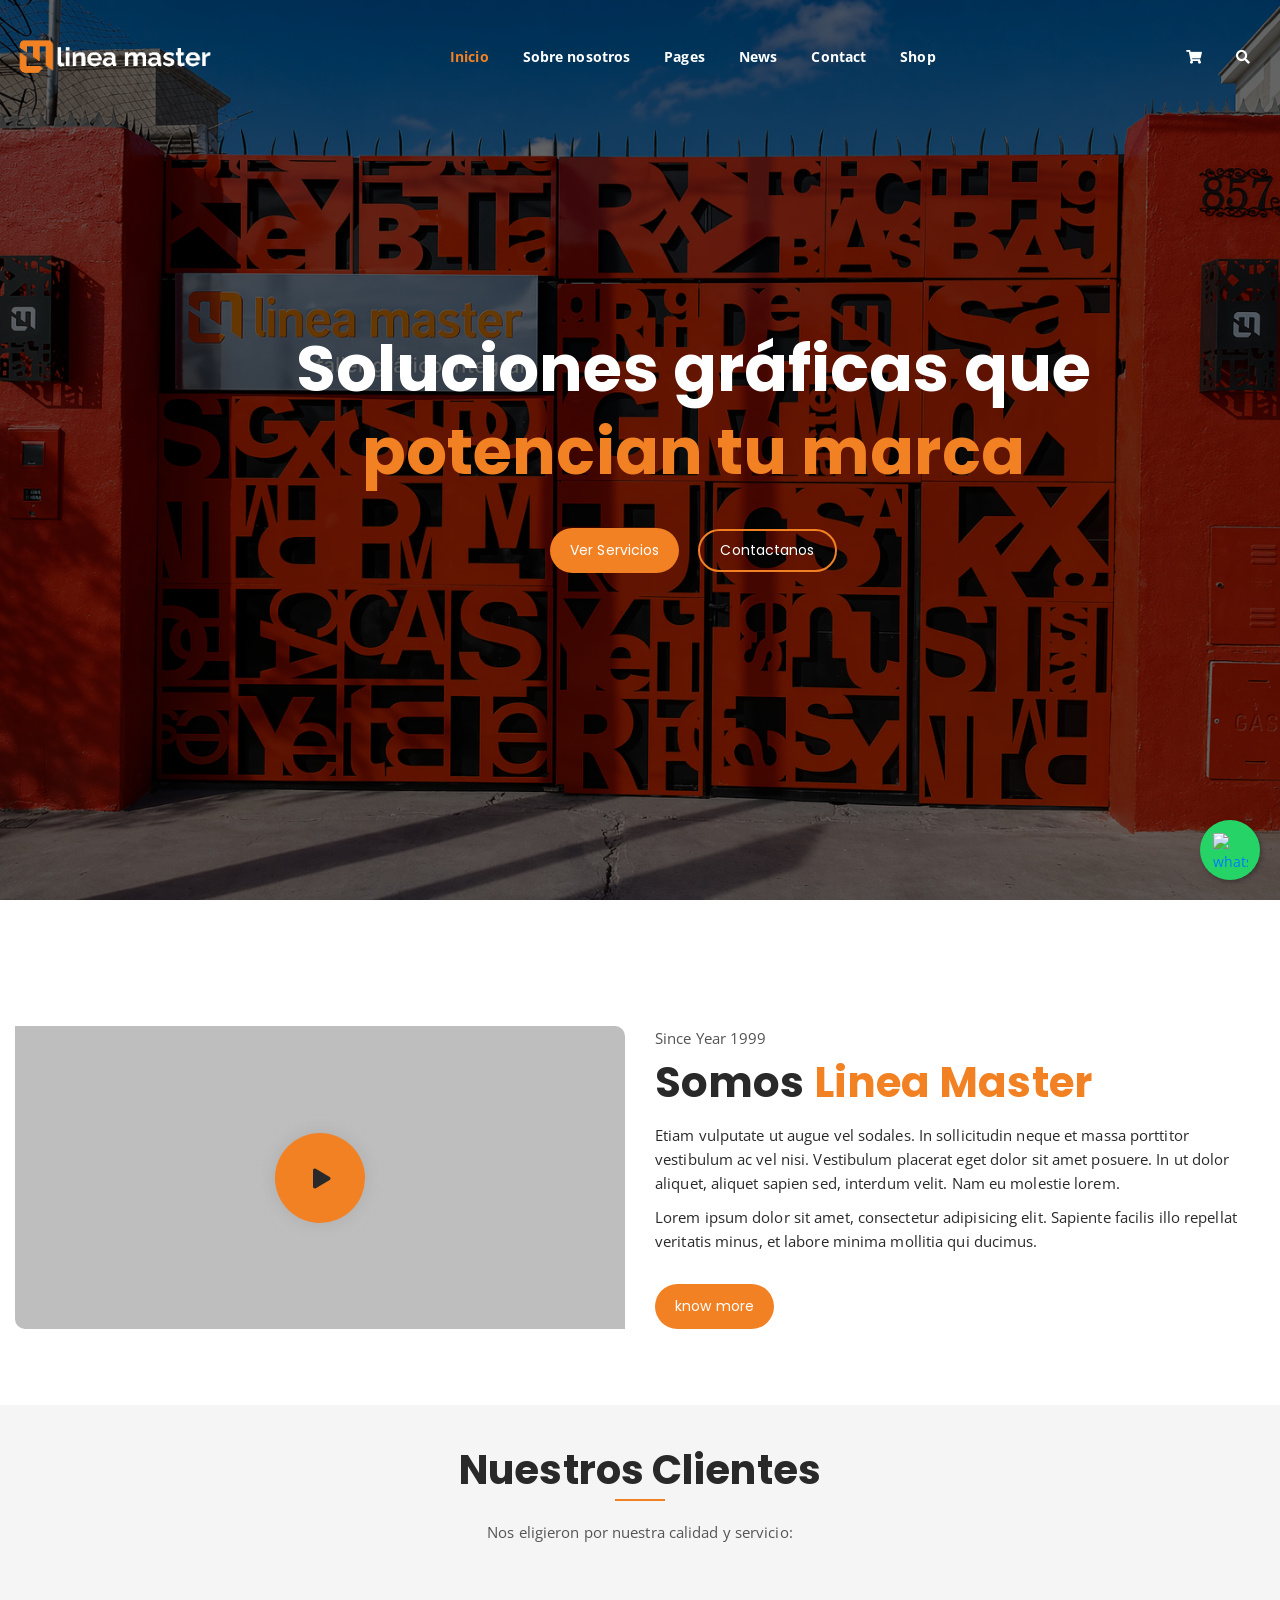
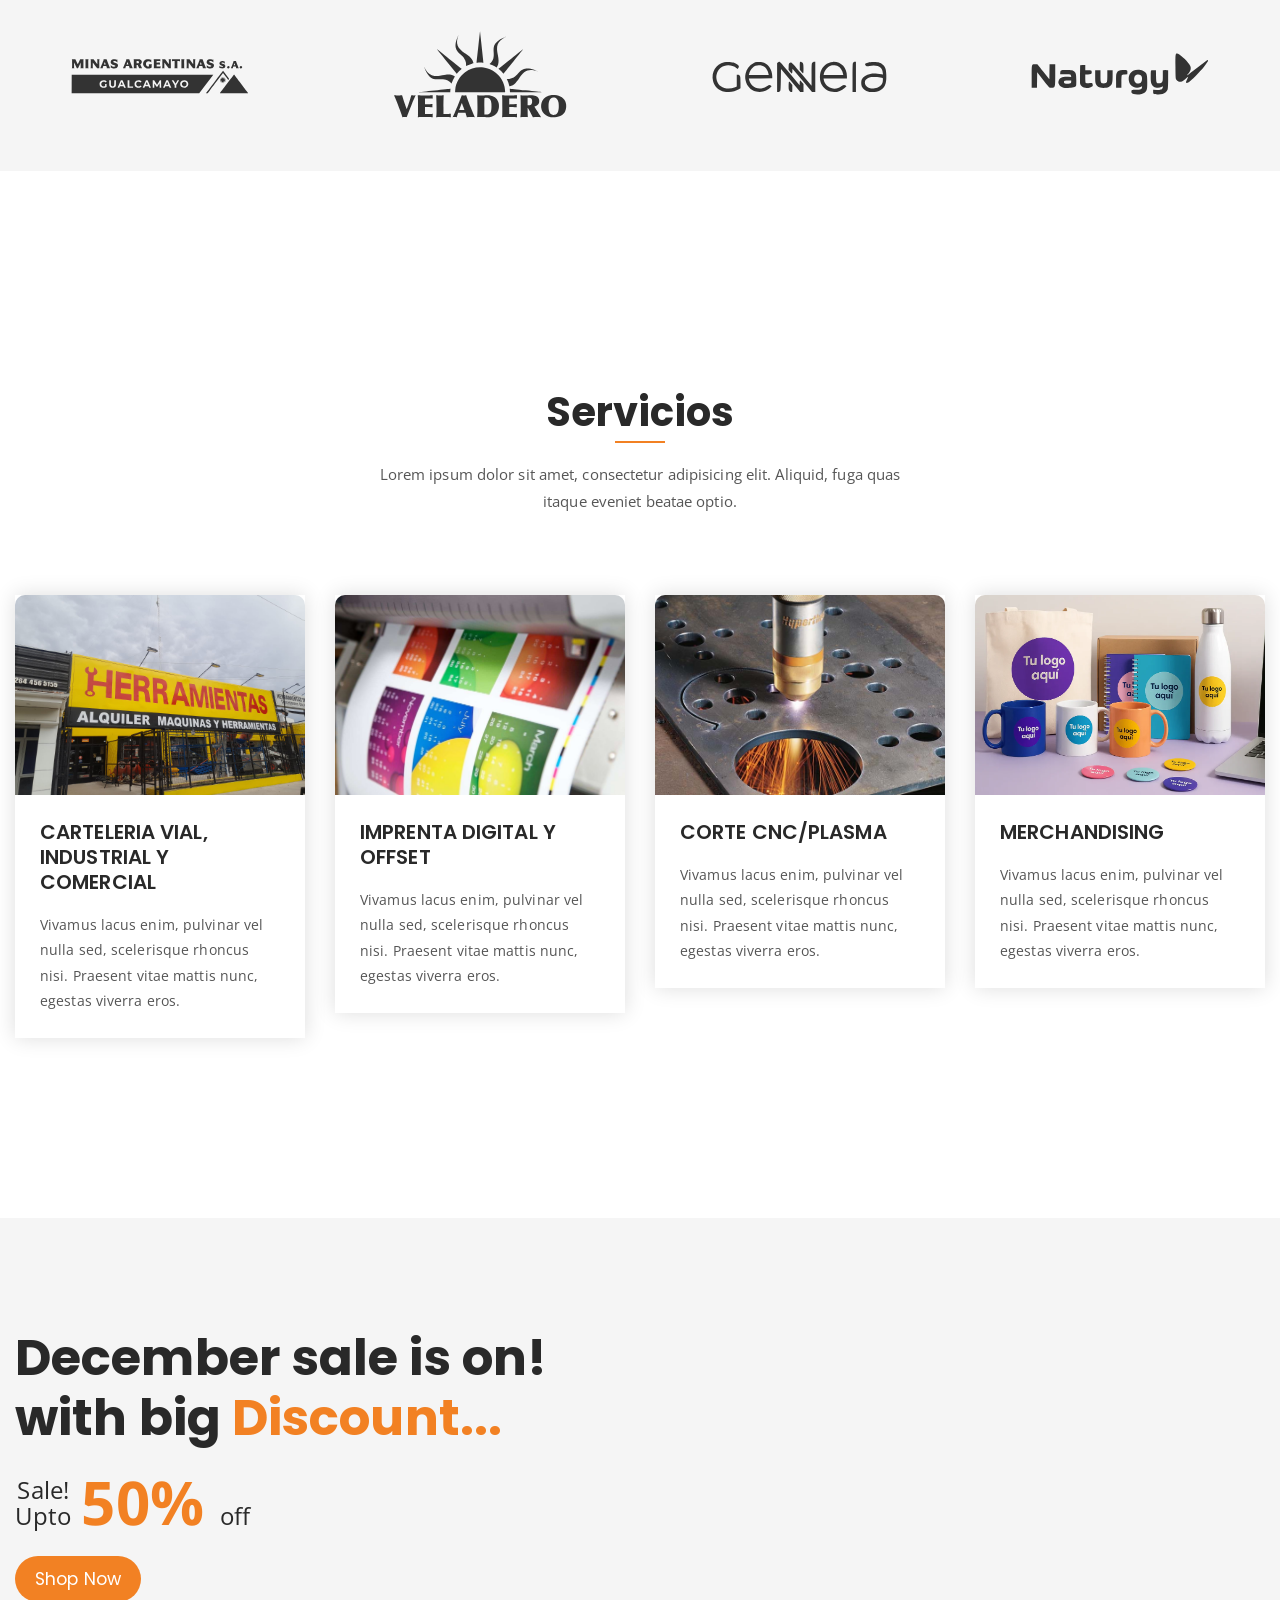
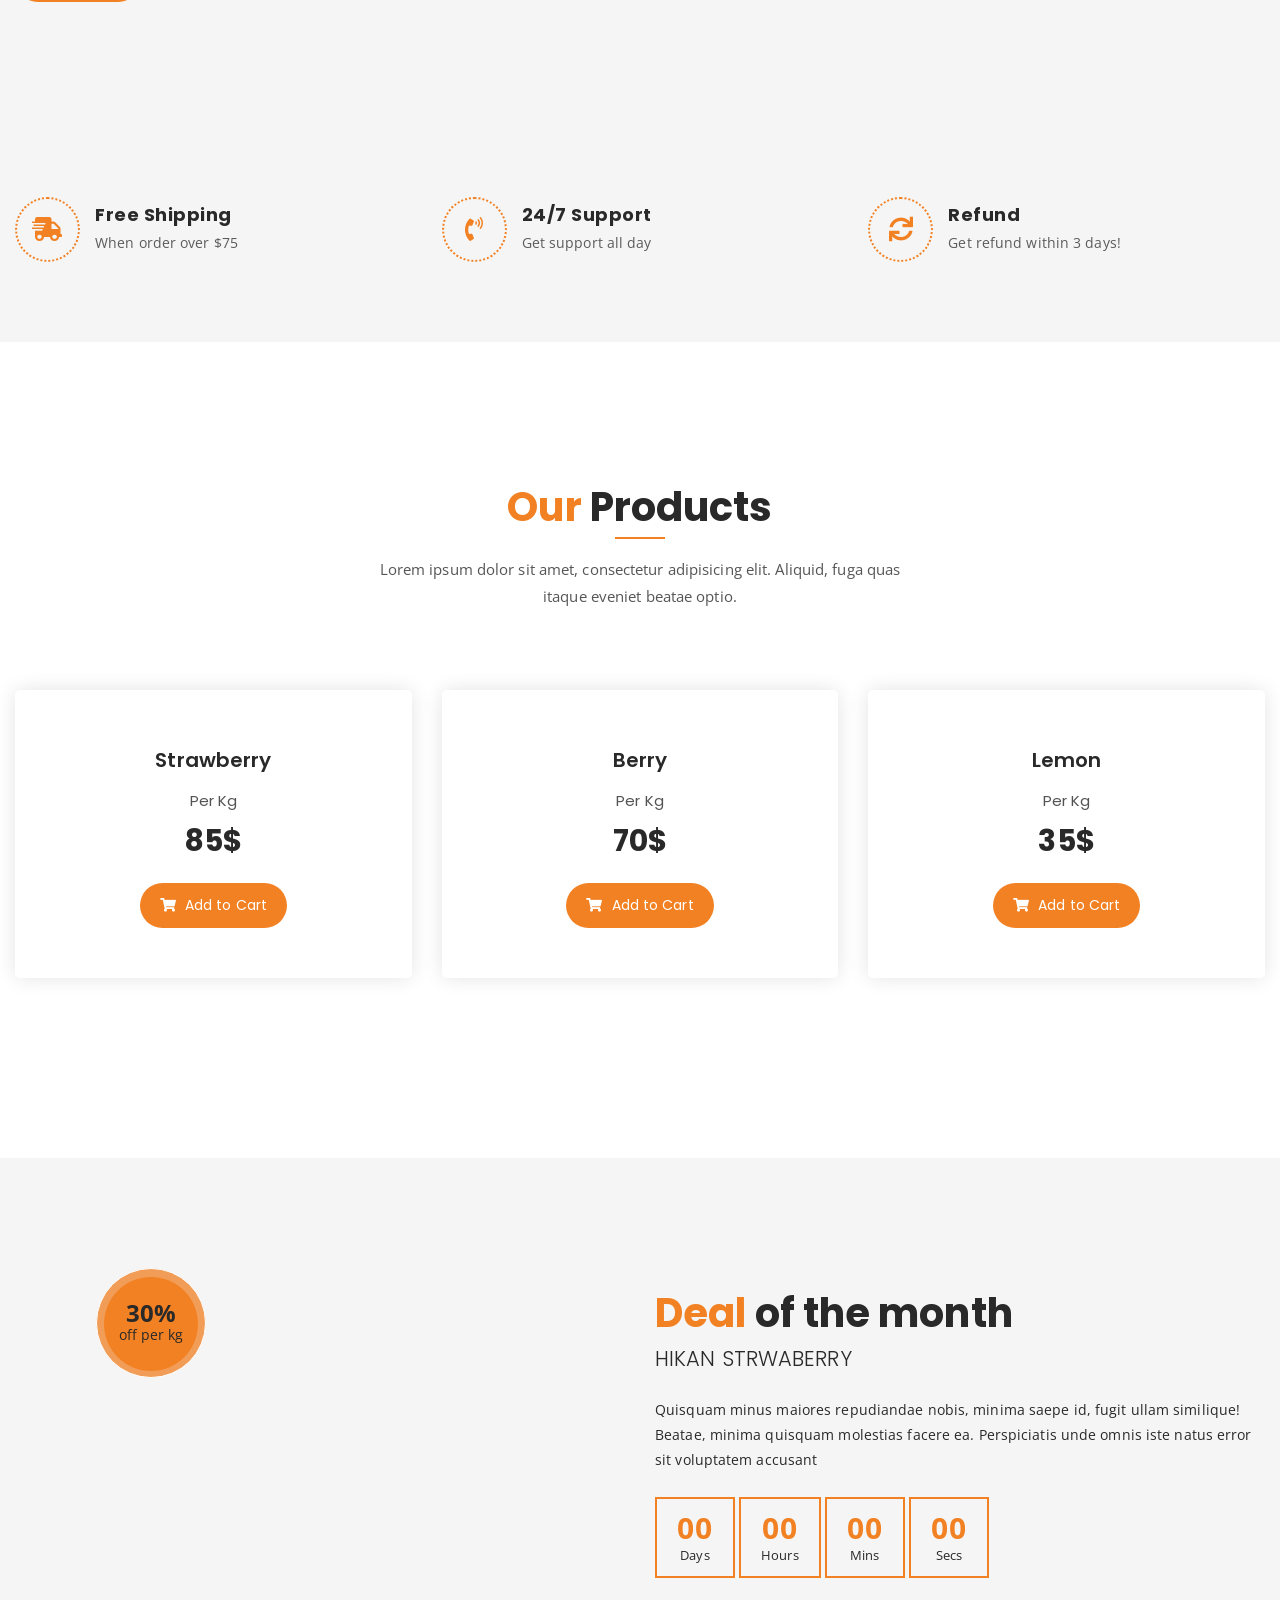
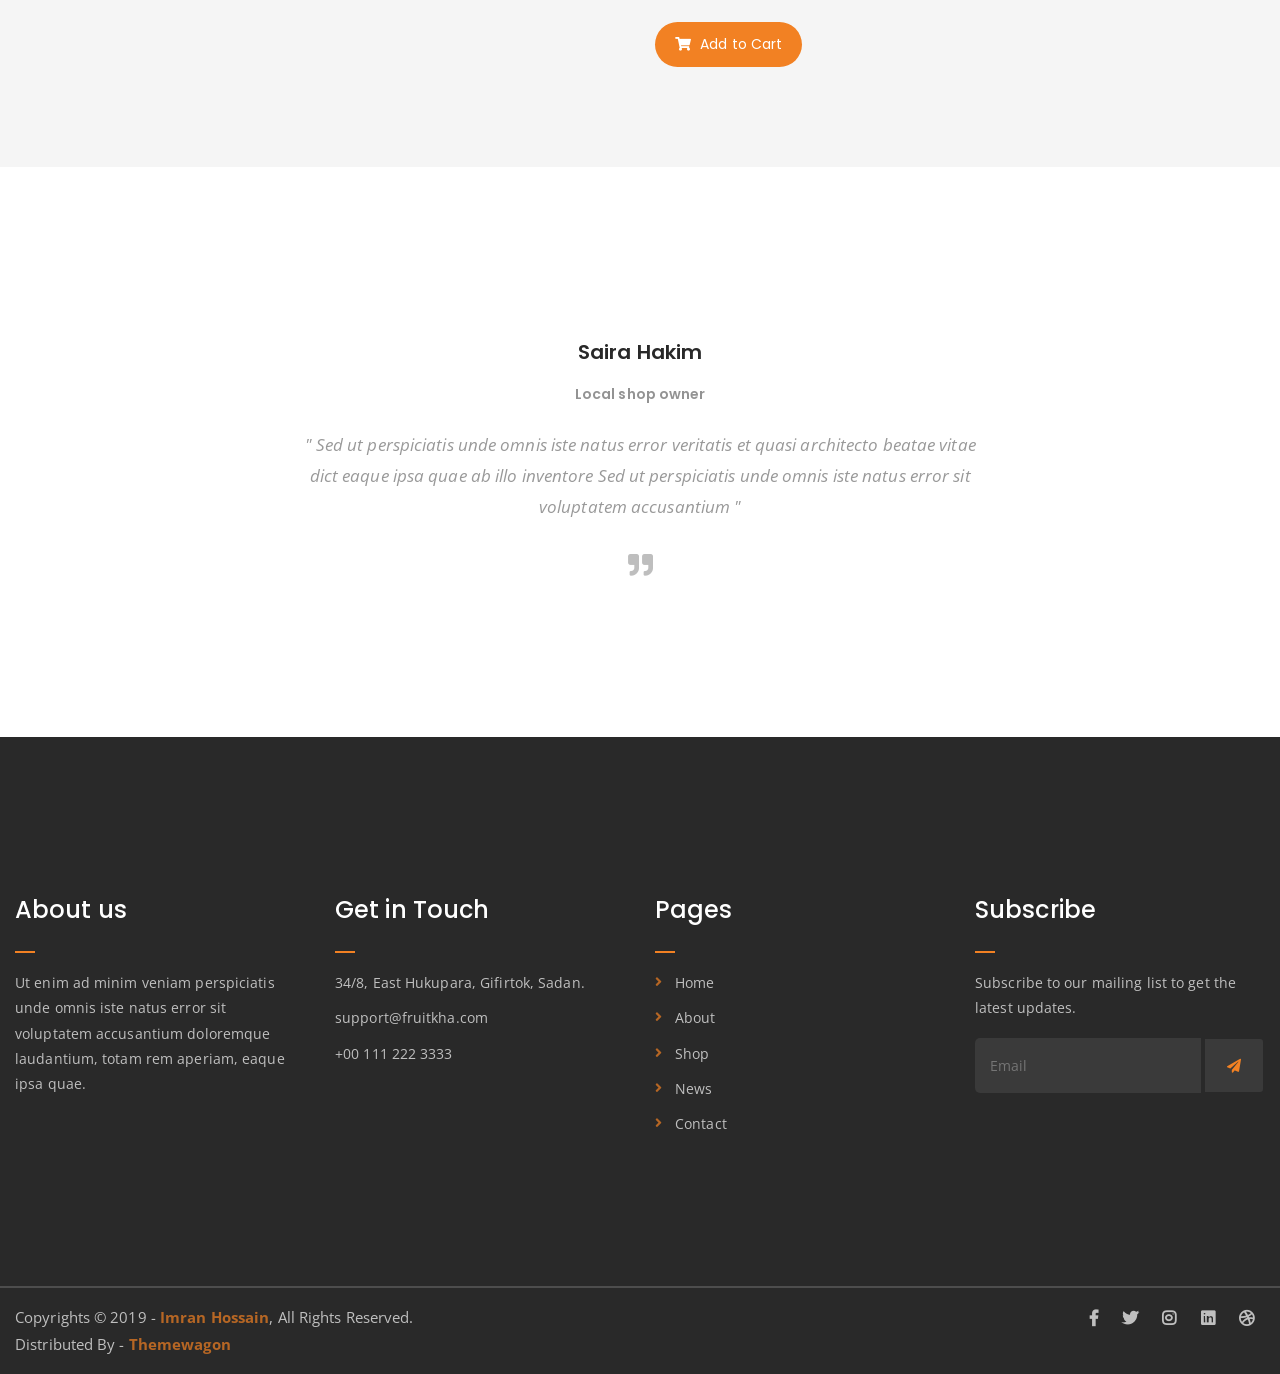
==== commit e64f58ea: "boton de whatsapp implementado" ====
--- a/index_LM.html
+++ b/index_LM.html
@@ -34,6 +34,14 @@
 </head>
 <body>
 	
+	<!-- link whatsapp -->
+	<div class="whatsapp-container">
+	<a href="https://wa.me/5492644841910?text=%C2%A1Hola!%20Me%20gustar%C3%ADa%20realizar%20una%20consulta.%20%C2%BFMe%20podr%C3%ADan%20asesorar%3F"" target="_blank" class="whatsapp-btn">
+		<img width="48" height="48" src="https://img.icons8.com/color/48/whatsapp--v1.png" alt="whatsapp--v1"/>
+	</a>
+	</div>
+	<!-- link whatsapp ends -->
+
 	<!--PreLoader-->
     <div class="loader">
         <div class="loader-inner">
--- a/assets/css/main.css
+++ b/assets/css/main.css
@@ -2797,3 +2797,29 @@
   vertical-align: middle;
   width: 100%;
 }
+
+.whatsapp-container {
+  position: fixed;
+  bottom: 20px;
+  right: 20px;
+  display: flex;
+  flex-direction: column;
+  align-items: center;
+  z-index: 1000;
+}
+
+.whatsapp-btn {
+  width: 60px;
+  height: 60px;
+  background: #25D366;
+  border-radius: 50%;
+  display: flex;
+  justify-content: center;
+  align-items: center;
+  box-shadow: 2px 2px 5px rgba(0,0,0,0.3);
+}
+
+.whatsapp-btn img {
+  width: 35px;
+  height: 35px;
+}
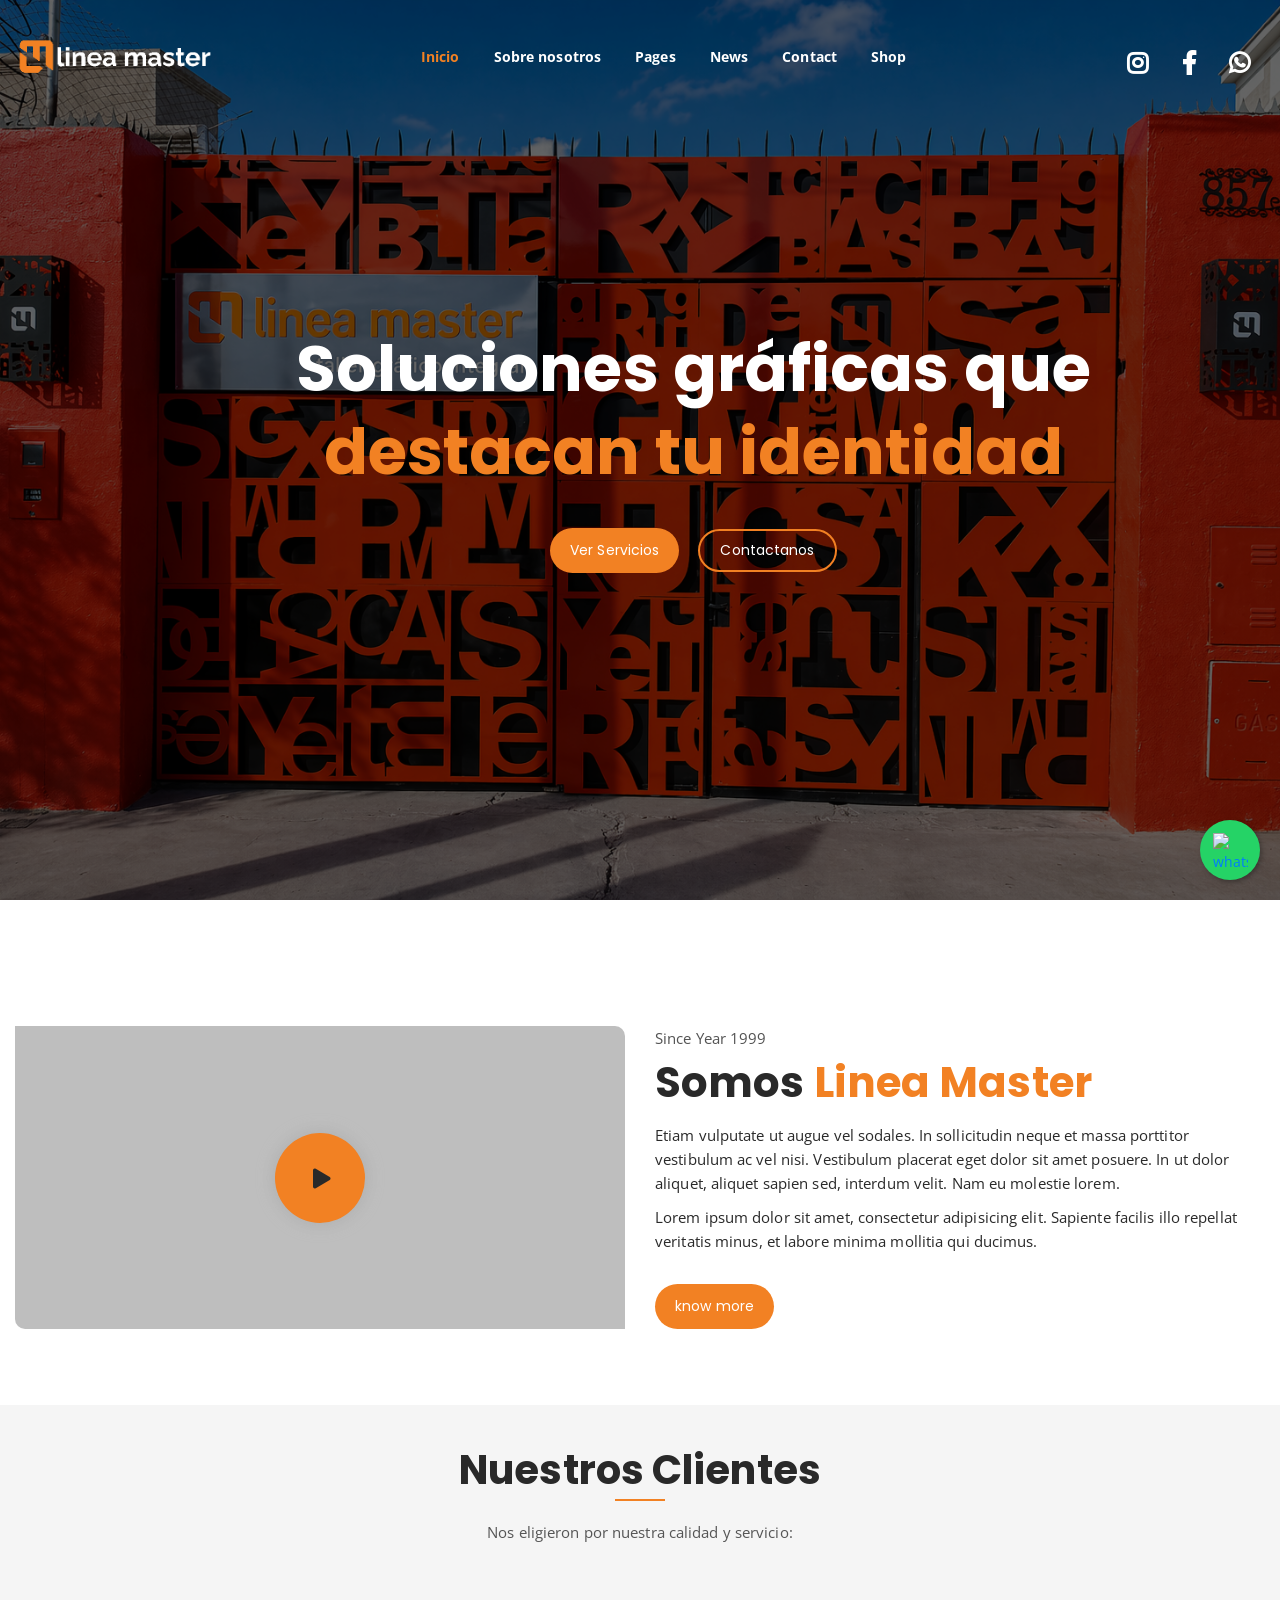
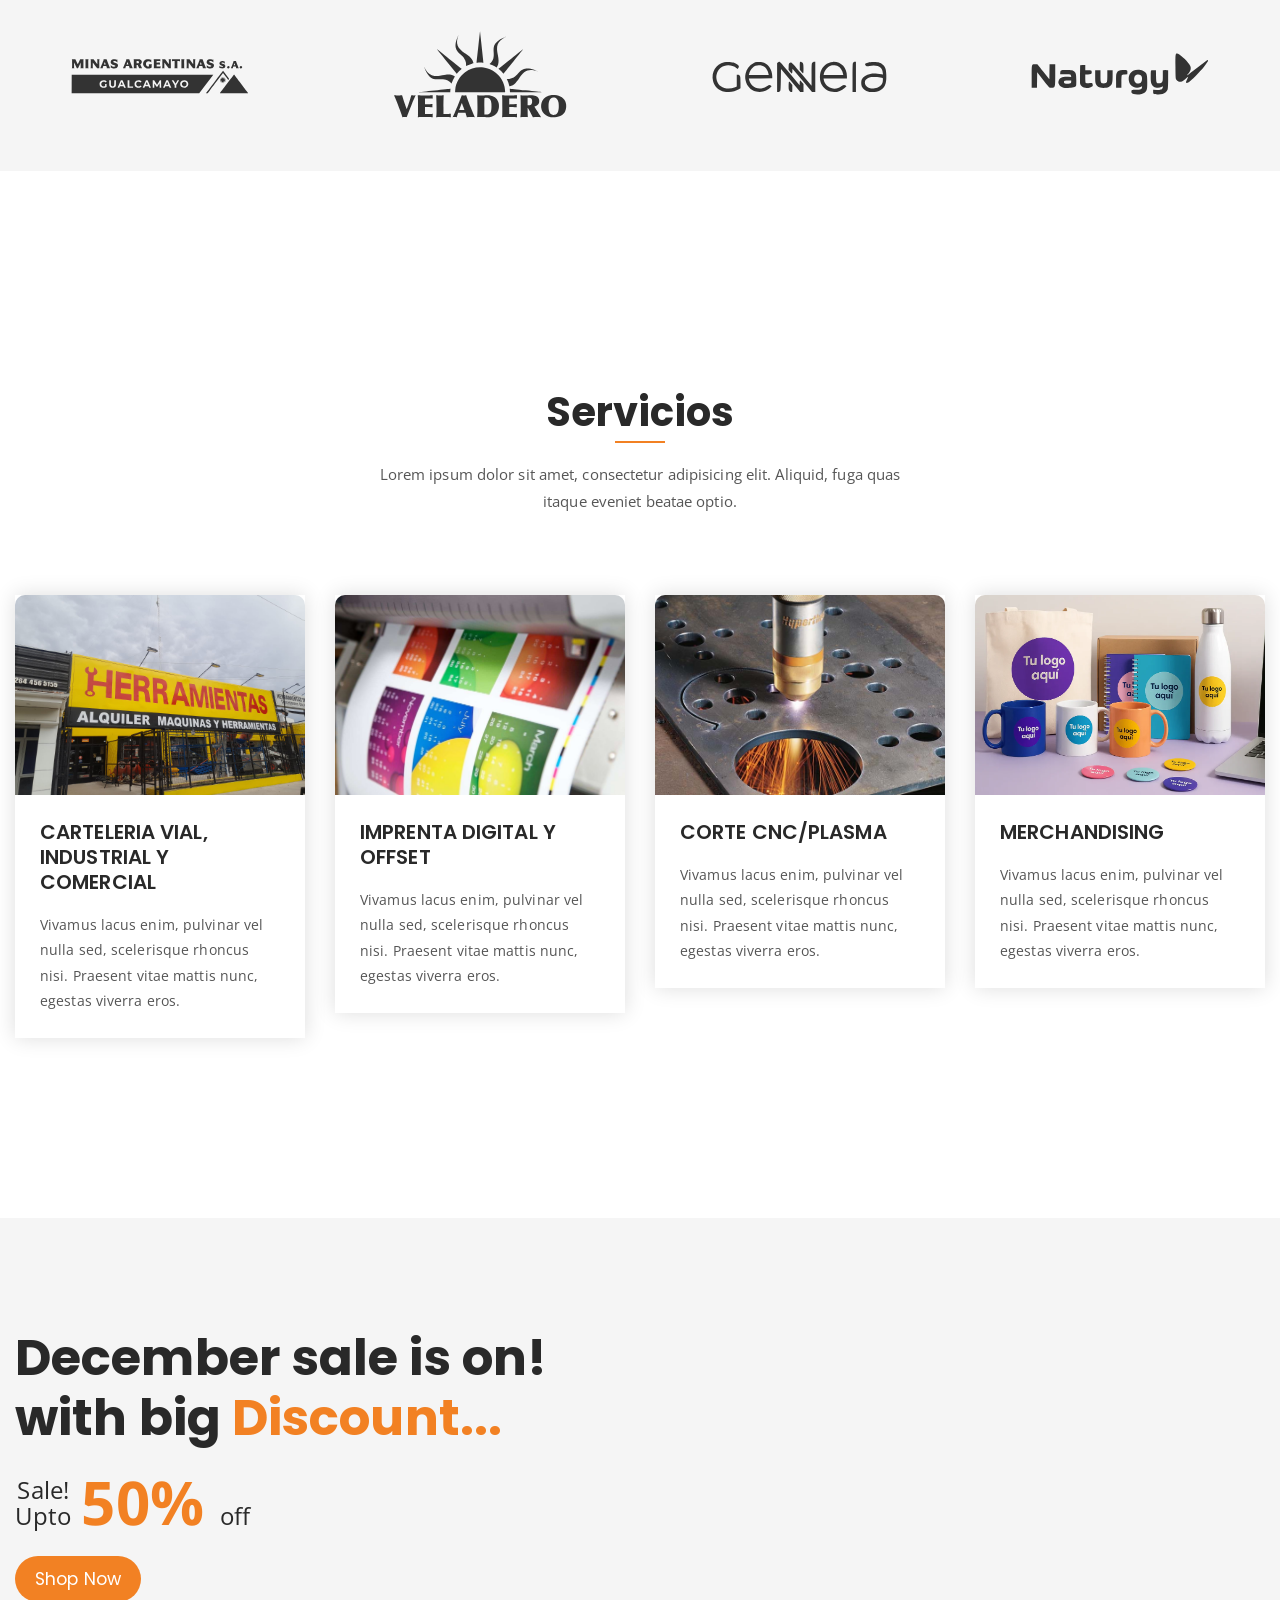
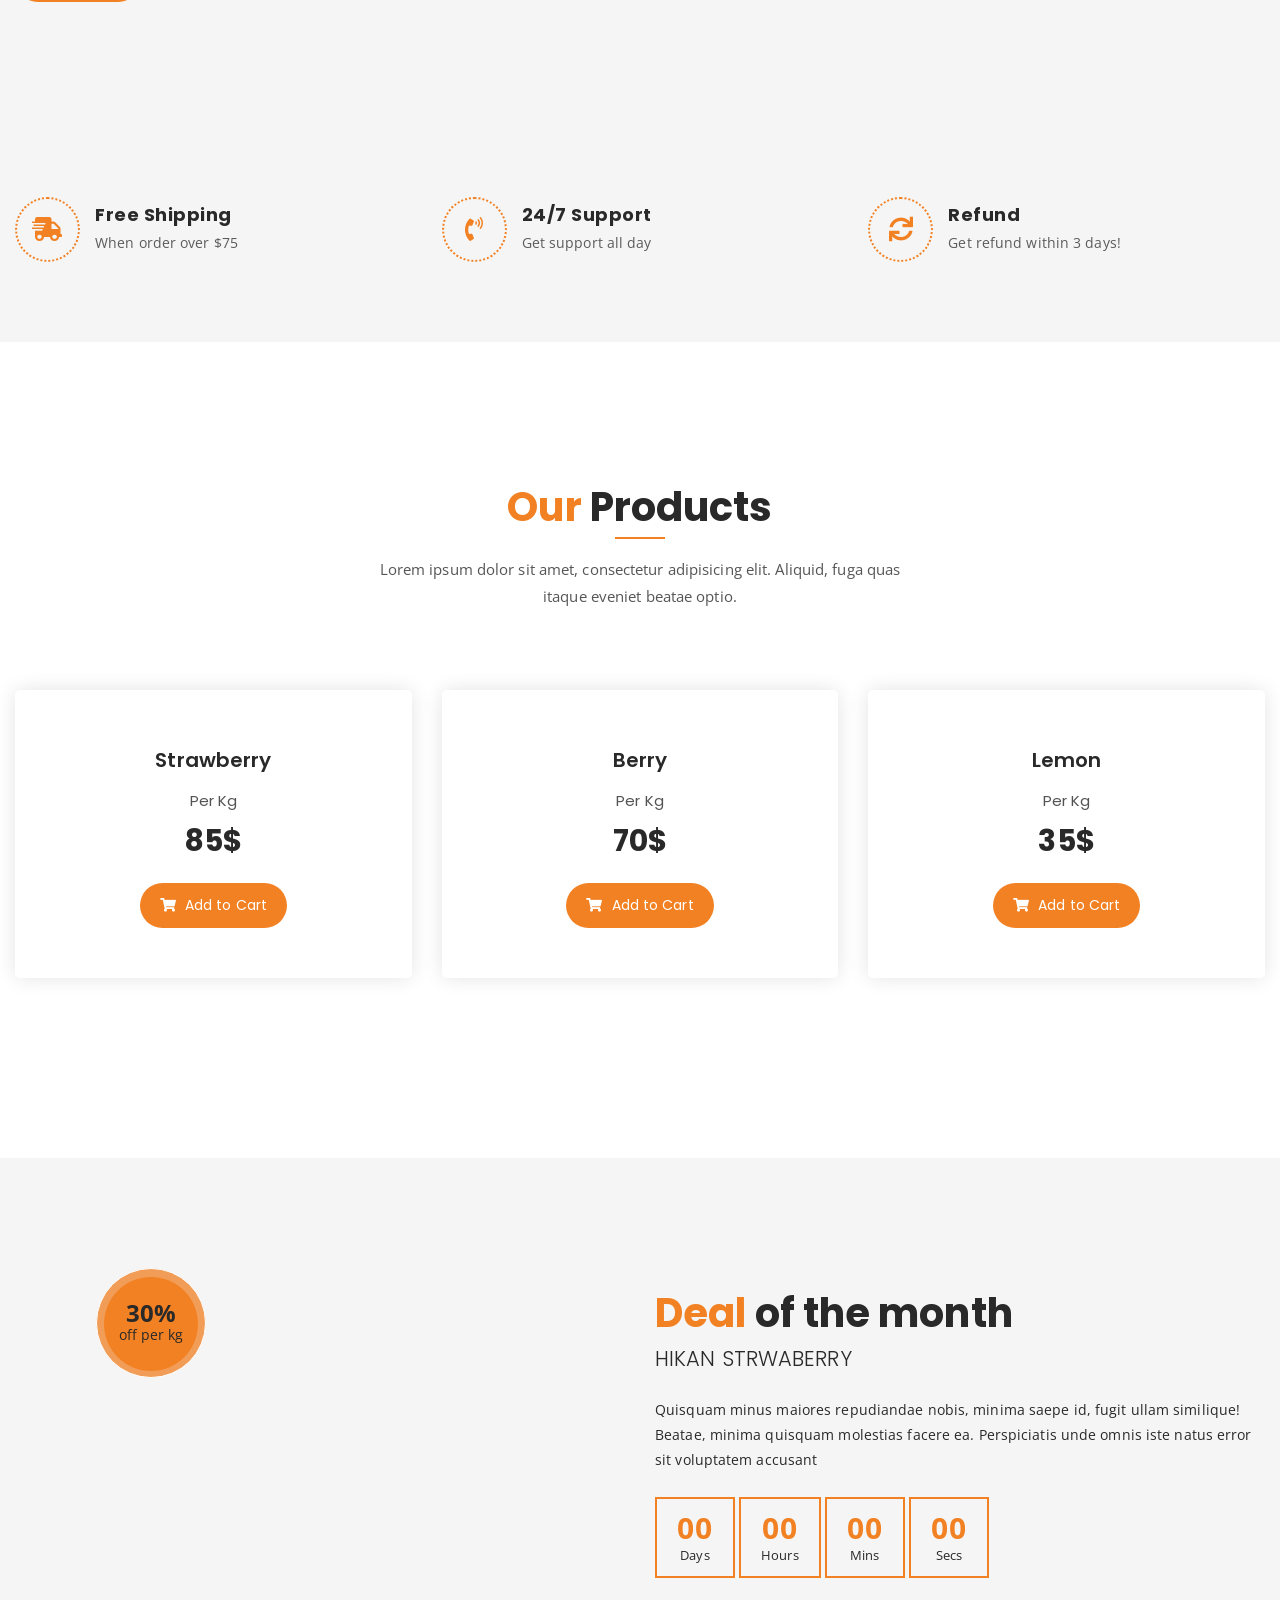
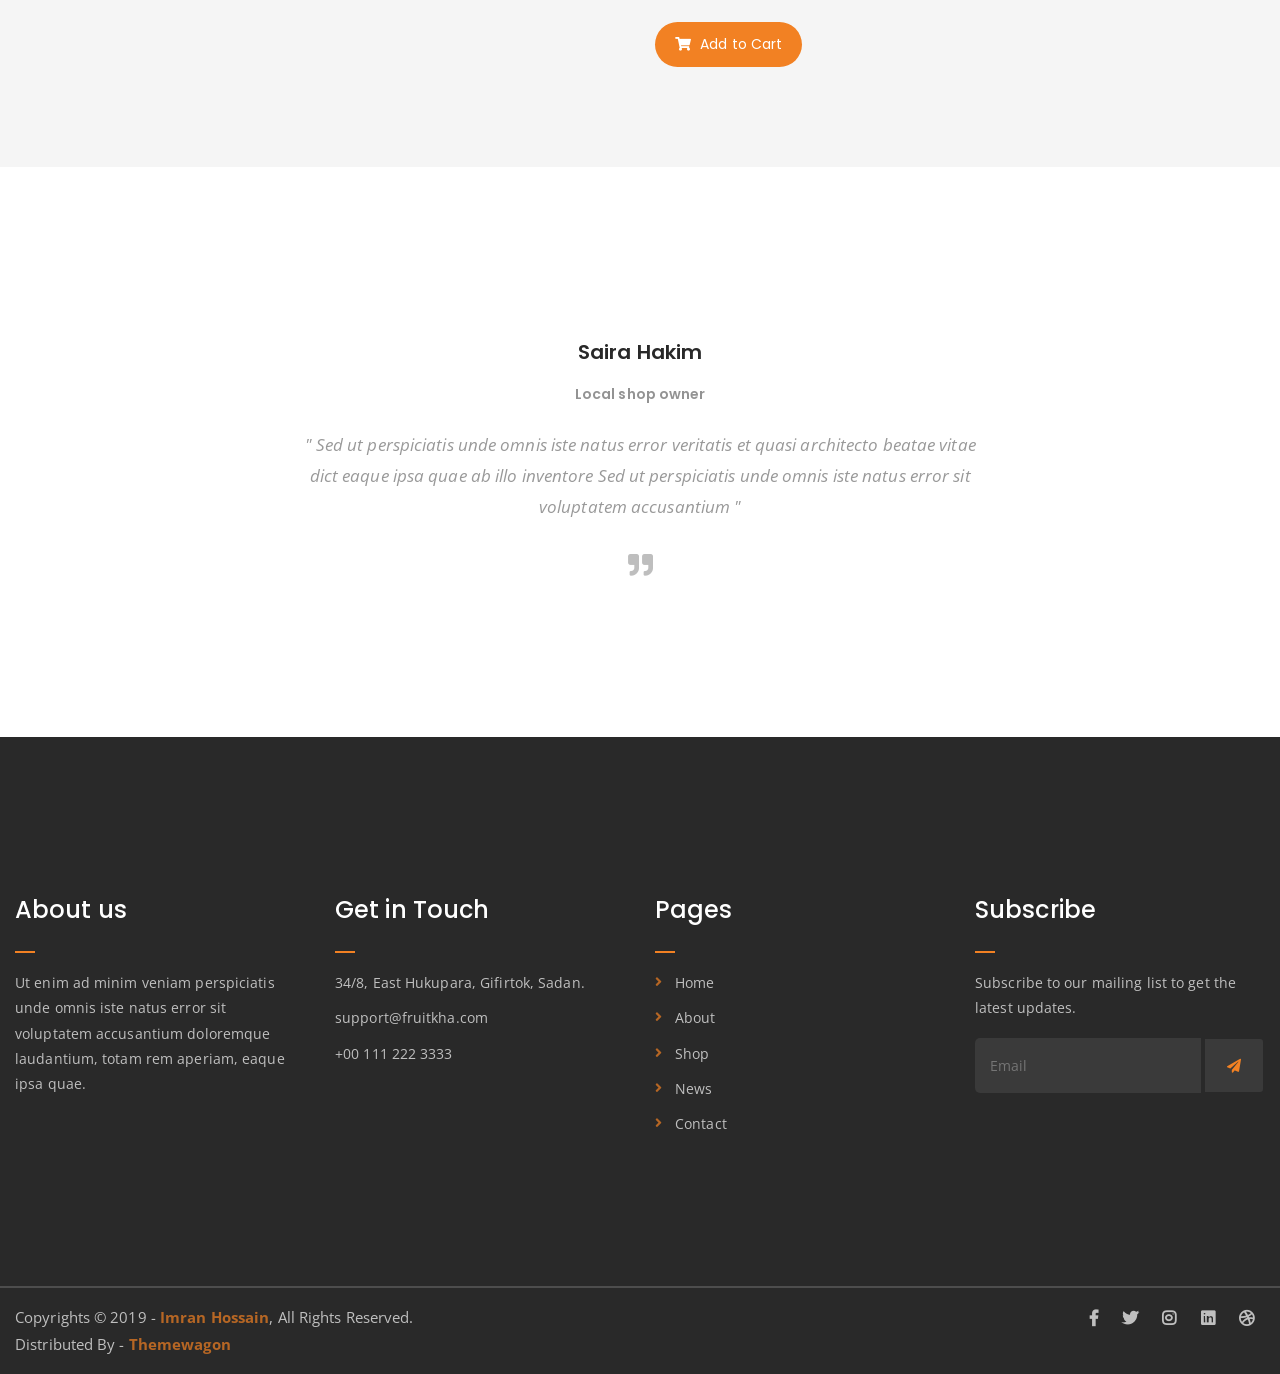
==== commit 45ffac65: "botones redes sociales" ====
--- a/index_LM.html
+++ b/index_LM.html
@@ -97,13 +97,14 @@
 								</li>
 								<li>
 									<div class="header-icons">
-										<a class="shopping-cart" href="cart.html"><i class="fas fa-shopping-cart"></i></a>
-										<a class="mobile-hide search-bar-icon" href="#"><i class="fas fa-search"></i></a>
+									<a class="social-icon instagram-icon" href="https://www.instagram.com/lineamastersj/" target="_blank"><i class="fab fa-instagram"></i></a>
+									<a class="social-icon facebook-icon" href="https://www.facebook.com/linemastarsanjuan/" target="_blank"><i class="fab fa-facebook-f"></i></a>
+									<a class="social-icon whatsapp-icon" href="https://wa.me/5492644841910?text=%C2%A1Hola!%20Me%20gustar%C3%ADa%20realizar%20una%20consulta.%20%C2%BFMe%20podr%C3%ADan%20asesorar%3F" target="_blank"><i class="fab fa-whatsapp"></i></a>
 									</div>
 								</li>
 							</ul>
 						</nav>
-						<a class="mobile-show search-bar-icon" href="#"><i class="fas fa-search"></i></a>
+								<!-- Social icons for mobile -->
 						<div class="mobile-menu"></div>
 						<!-- menu end -->
 					</div>
--- a/assets/css/main.css
+++ b/assets/css/main.css
@@ -751,6 +751,25 @@
   color: #F28123;
 }
 
+/* Social media icons styling */
+.social-icon {
+  transition: all 0.3s ease;
+  font-size: 24px;
+  padding: 12px 15px !important;
+}
+
+.social-icon.instagram-icon:hover {
+  color: #E1306C !important;
+}
+
+.social-icon.facebook-icon:hover {
+  color: #1877F2 !important;
+}
+
+.social-icon.whatsapp-icon:hover {
+  color: #25D366 !important;
+}
+
 .sticky-wrapper {
   position: absolute;
   left: 0;
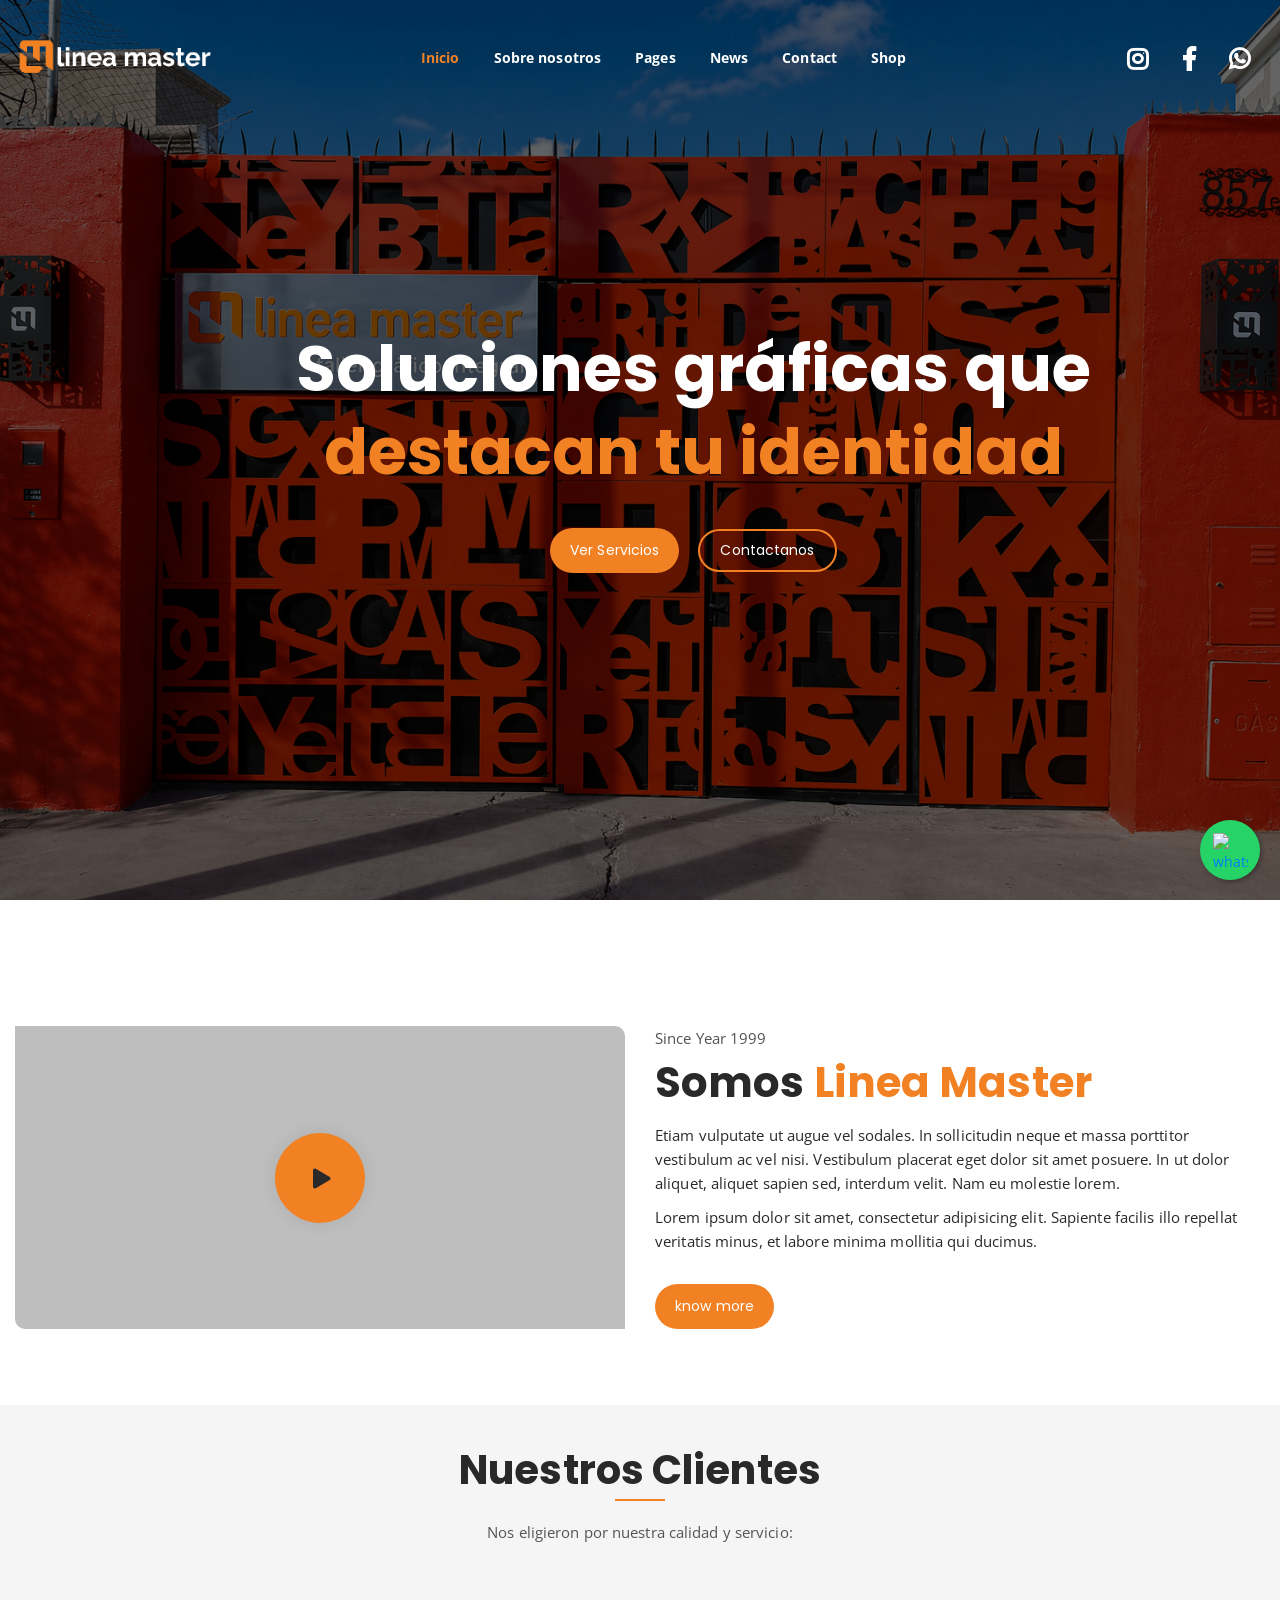
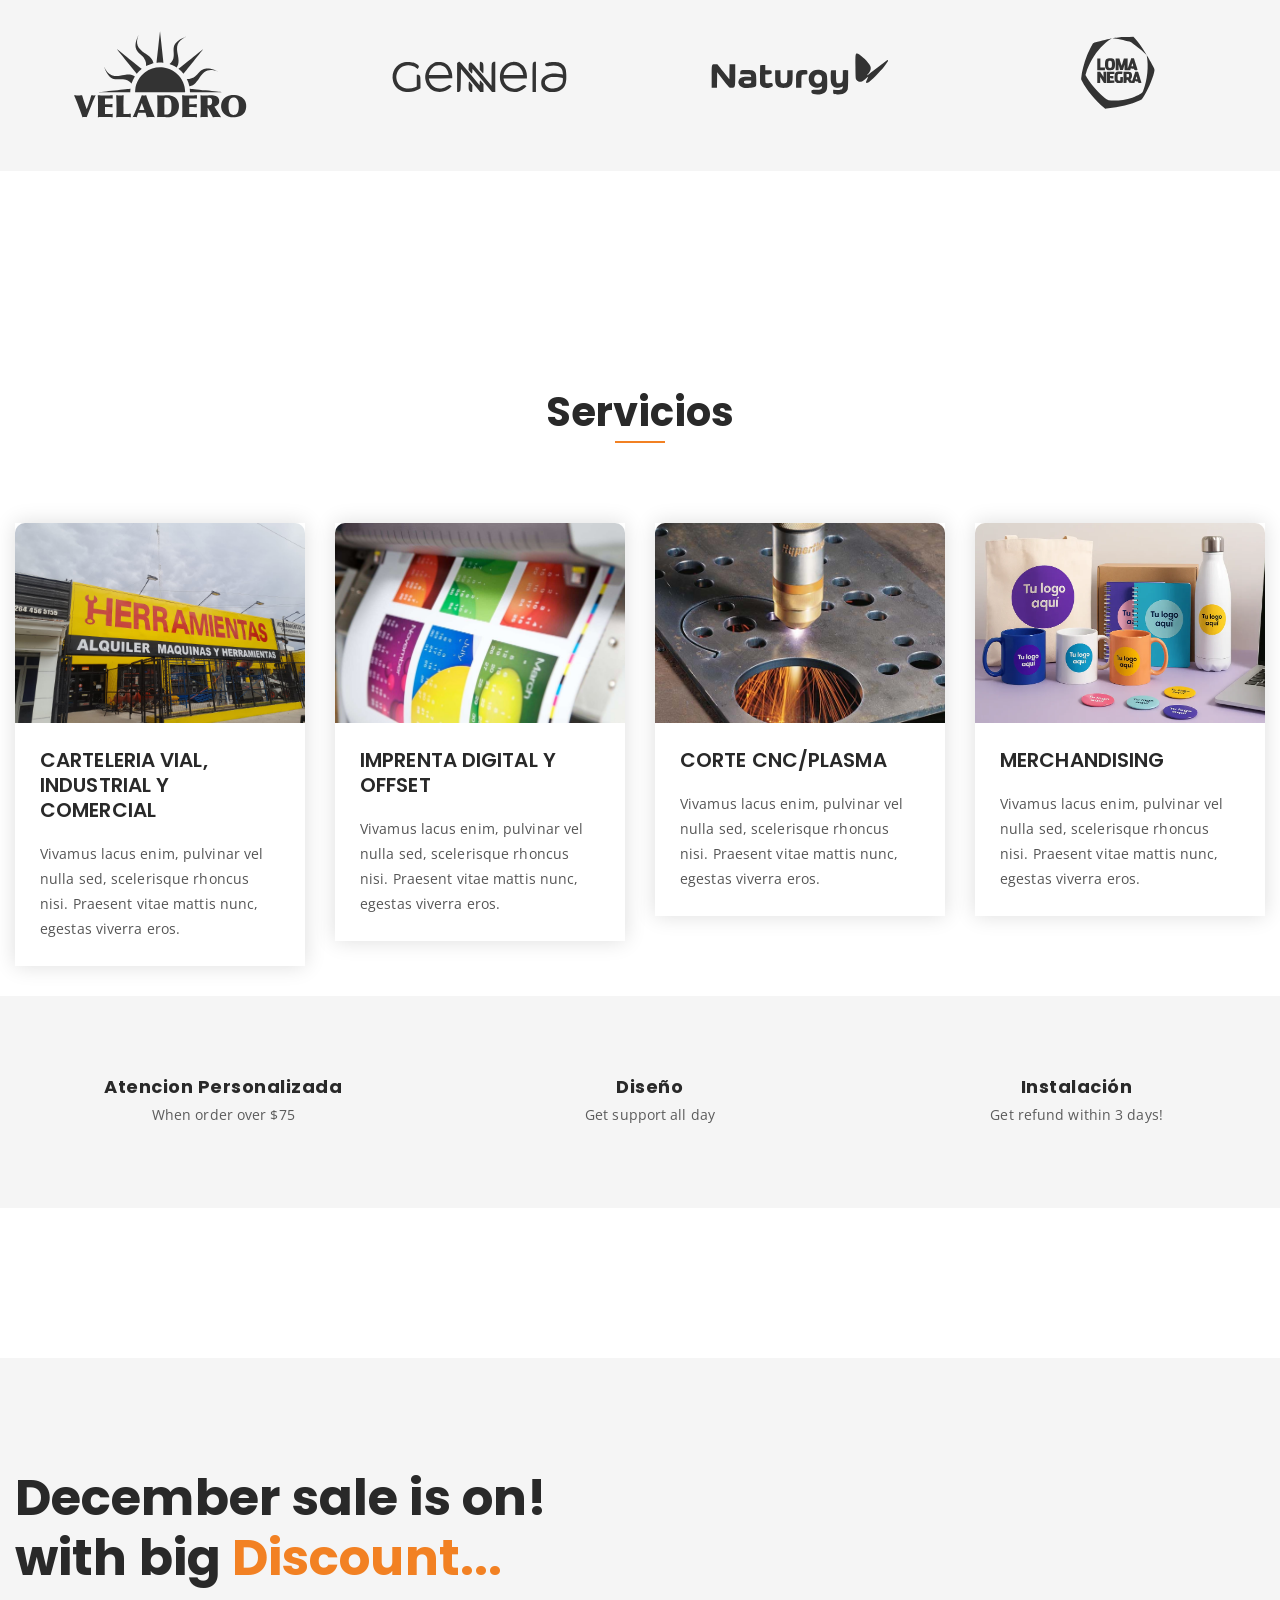
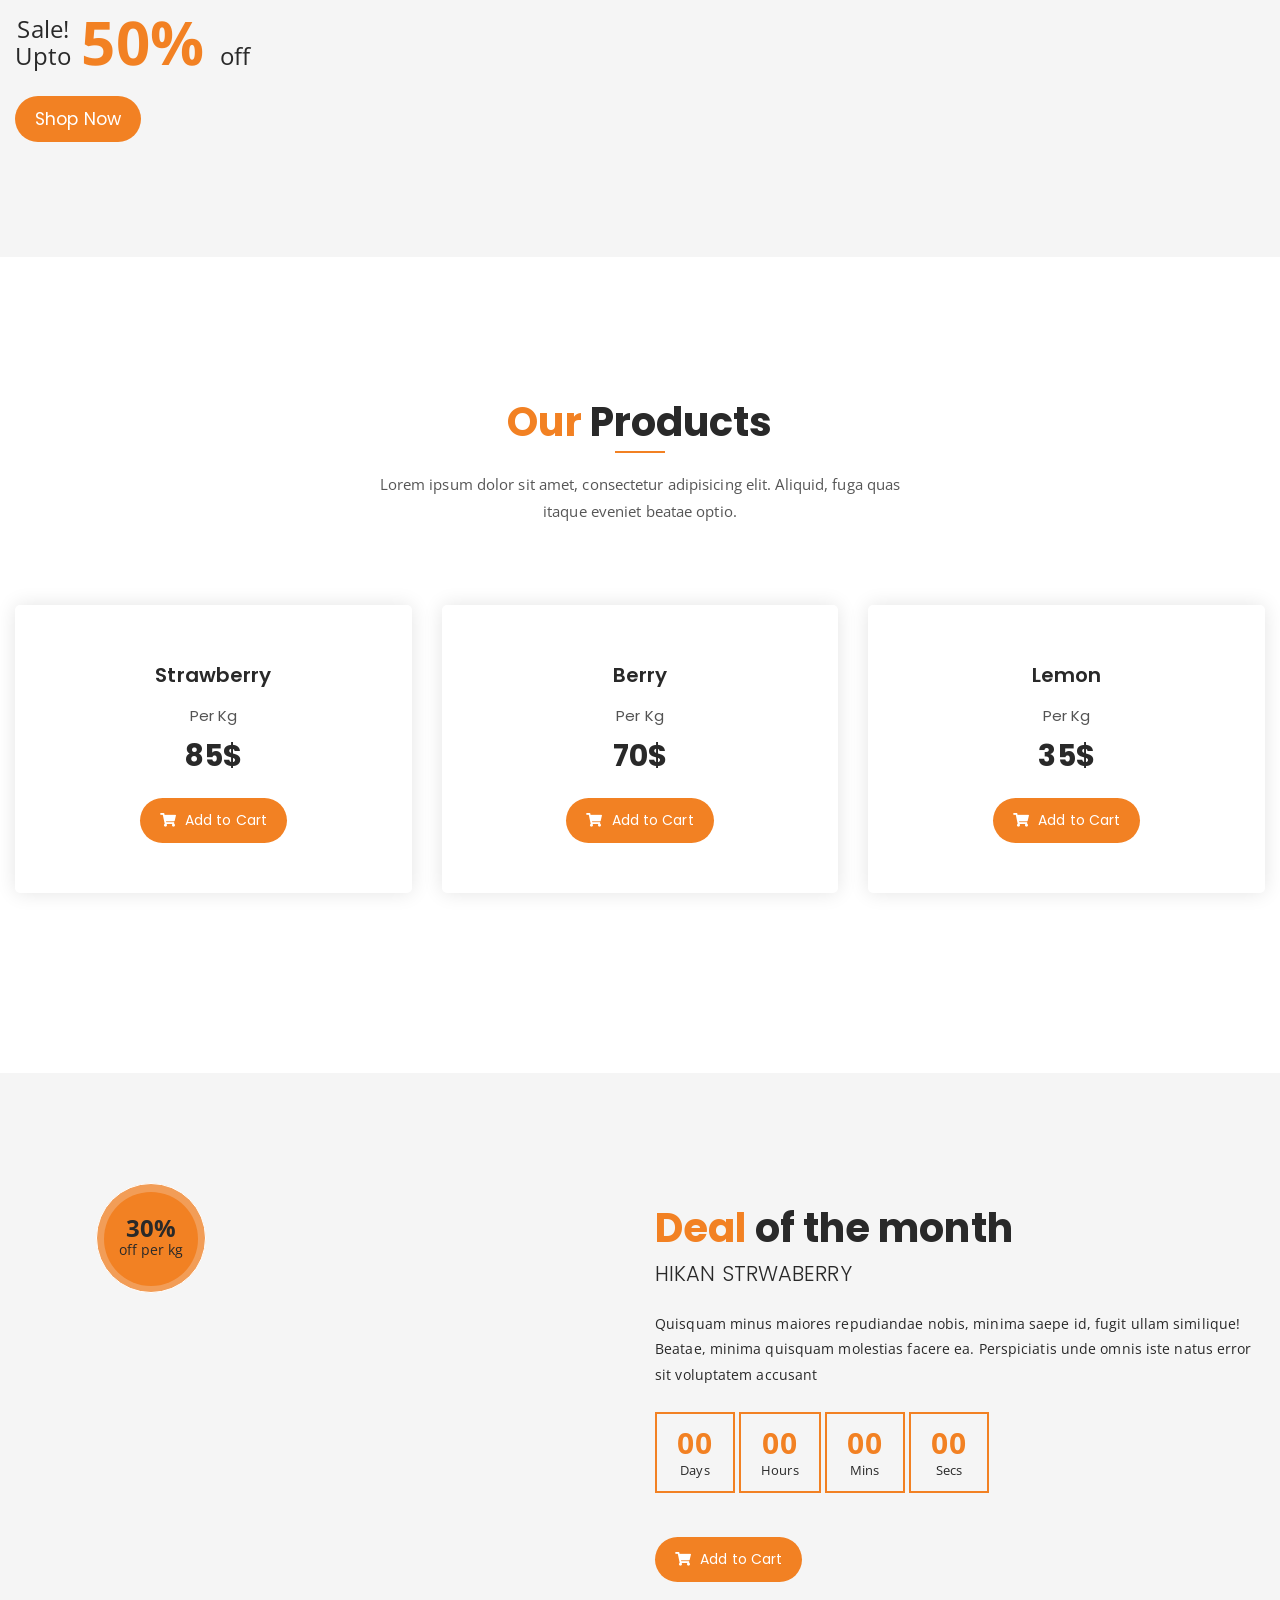
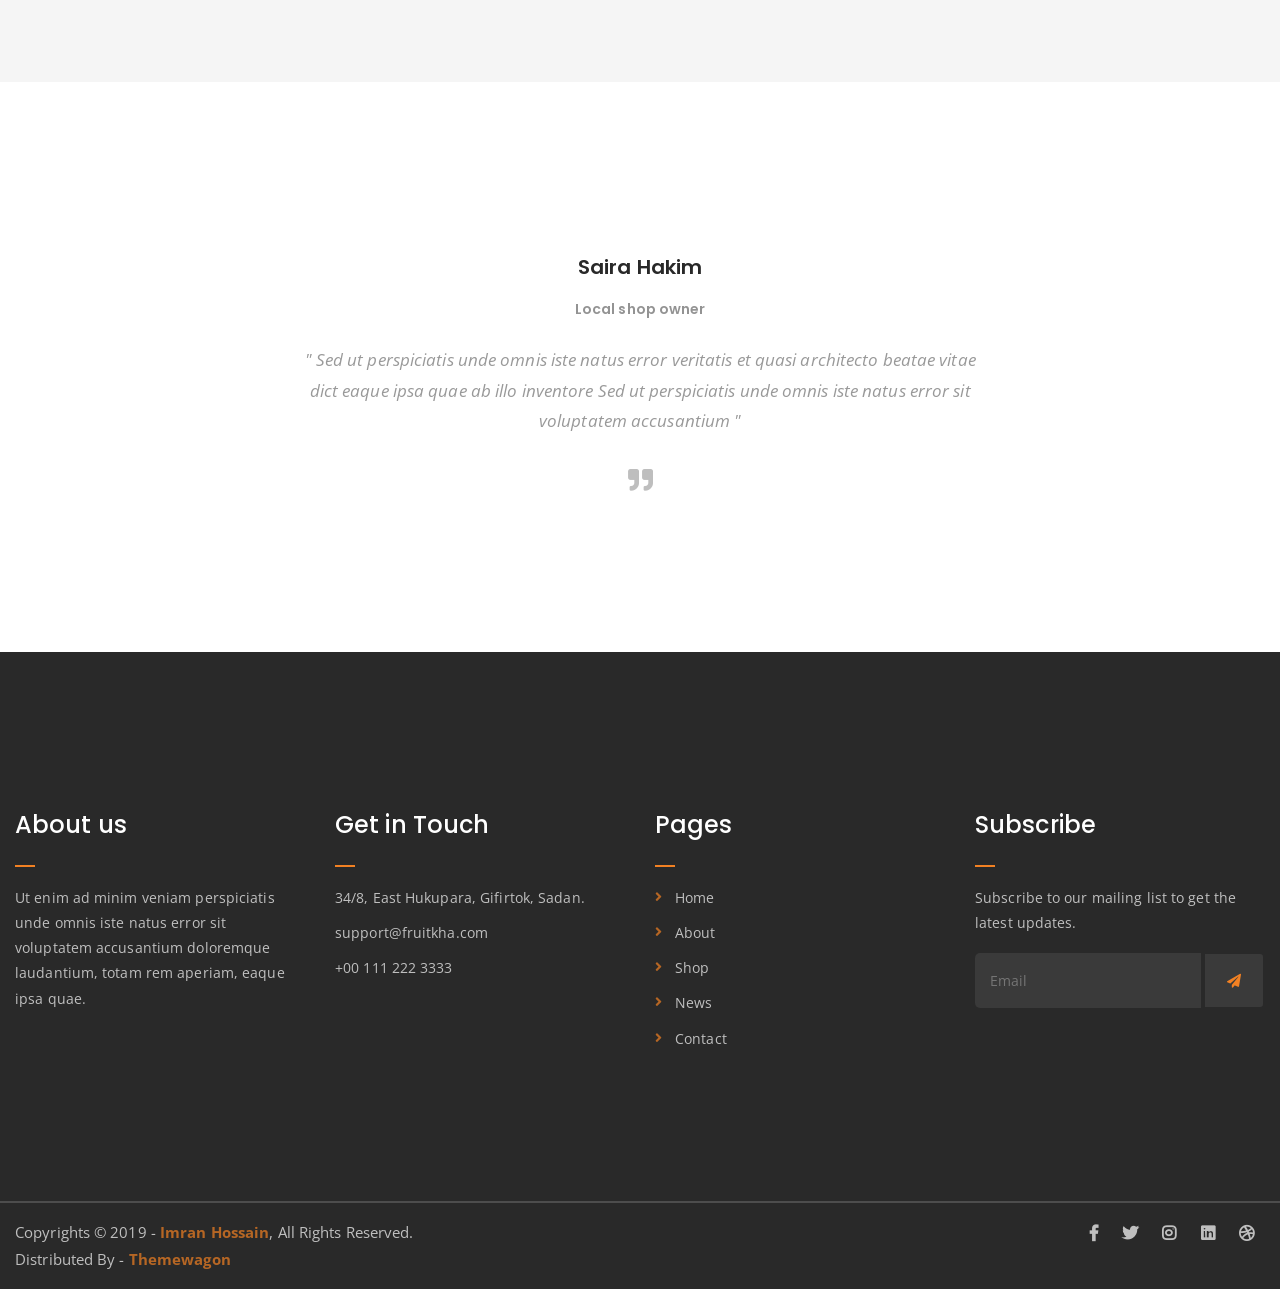
==== commit 1a9975f5: "se agrego scroll infinito e iconos" ====
--- a/index_LM.html
+++ b/index_LM.html
@@ -258,7 +258,6 @@
 				<div class="col-lg-8 offset-lg-2 text-center">
 					<div class="section-title">	
 						<h3>Servicios</h3>
-						<p>Lorem ipsum dolor sit amet, consectetur adipisicing elit. Aliquid, fuga quas itaque eveniet beatae optio.</p>
 					</div>
 				</div>
 			</div>
@@ -302,7 +301,49 @@
 				</div>
 			</div>
 		</div>
-	</div>
+		<div class="list-section pt-80 pb-80">
+		<div class="container">
+
+			<div class="row">
+				<div class="col-lg-4 col-md-6 mb-4 mb-lg-0">
+					<div class="list-box d-flex justify-content-center align-items-center">
+						<div class="list-icon">
+							<img src="https://img.icons8.com/?size=64&id=1361&format=png&color=F28123" alt="">
+						</div>
+						<div class="content text-center">
+							<h3>Atencion Personalizada</h3>
+							<p>When order over $75</p>
+						</div>
+					</div>
+				</div>
+				<div class="col-lg-4 col-md-6 mb-4 mb-lg-0">
+					<div class="list-box d-flex justify-content-center align-items-center">
+						<div class="list-icon">
+							<img src="https://img.icons8.com/?size=64&id=lBuqhXfGV2RT&format=png&color=F28123" alt="">
+						</div>
+						<div class="content text-center">
+							<h3>Diseño</h3>
+							<p>Get support all day</p>
+						</div>
+					</div>
+				</div>
+				<div class="col-lg-4 col-md-6">
+					<div class="list-box d-flex justify-content-center align-items-center">
+						<div class="list-icon">
+							<img src="https://img.icons8.com/?size=64&id=11151&format=png&color=F28123" alt="">
+						</div>
+						<div class="content text-center">
+							<h3>Instalación</h3>
+							<p>Get refund within 3 days!</p>
+						</div>
+					</div>
+				</div>
+			</div>
+
+		</div>
+	</div>
+	</div>
+	
 	<!-- end SERVICIOS -->
 
 	<!-- shop banner -->
@@ -316,47 +357,7 @@
 	<!-- end shop banner -->
 
 	<!-- features list section -->
-	<div class="list-section pt-80 pb-80">
-		<div class="container">
-
-			<div class="row">
-				<div class="col-lg-4 col-md-6 mb-4 mb-lg-0">
-					<div class="list-box d-flex align-items-center">
-						<div class="list-icon">
-							<i class="fas fa-shipping-fast"></i>
-						</div>
-						<div class="content">
-							<h3>Free Shipping</h3>
-							<p>When order over $75</p>
-						</div>
-					</div>
-				</div>
-				<div class="col-lg-4 col-md-6 mb-4 mb-lg-0">
-					<div class="list-box d-flex align-items-center">
-						<div class="list-icon">
-							<i class="fas fa-phone-volume"></i>
-						</div>
-						<div class="content">
-							<h3>24/7 Support</h3>
-							<p>Get support all day</p>
-						</div>
-					</div>
-				</div>
-				<div class="col-lg-4 col-md-6">
-					<div class="list-box d-flex justify-content-start align-items-center">
-						<div class="list-icon">
-							<i class="fas fa-sync"></i>
-						</div>
-						<div class="content">
-							<h3>Refund</h3>
-							<p>Get refund within 3 days!</p>
-						</div>
-					</div>
-				</div>
-			</div>
-
-		</div>
-	</div>
+	
 	<!-- end features list section -->
 
 	<!-- TRABAJOS section -->
--- a/assets/css/main.css
+++ b/assets/css/main.css
@@ -582,10 +582,6 @@
 nav.main-menu ul {
   margin: 0;
   padding: 0;
-    padding-top: 4px;
-    padding-right: 0px;
-    padding-bottom: 0px;
-    padding-left: 0px;
   list-style: none;
 }
 
@@ -598,6 +594,7 @@
   font-weight: 700;
   display: block;
   padding: 15px;
+    padding-top: 20px;
 }
 
 nav.main-menu ul > li {
@@ -1618,6 +1615,10 @@
 .list-box {
   overflow: hidden;
   letter-spacing: 0.5px;
+}
+
+.list-box .list-icon {
+  margin-right: 20px;
 }
 
 .list-box .content h3 {
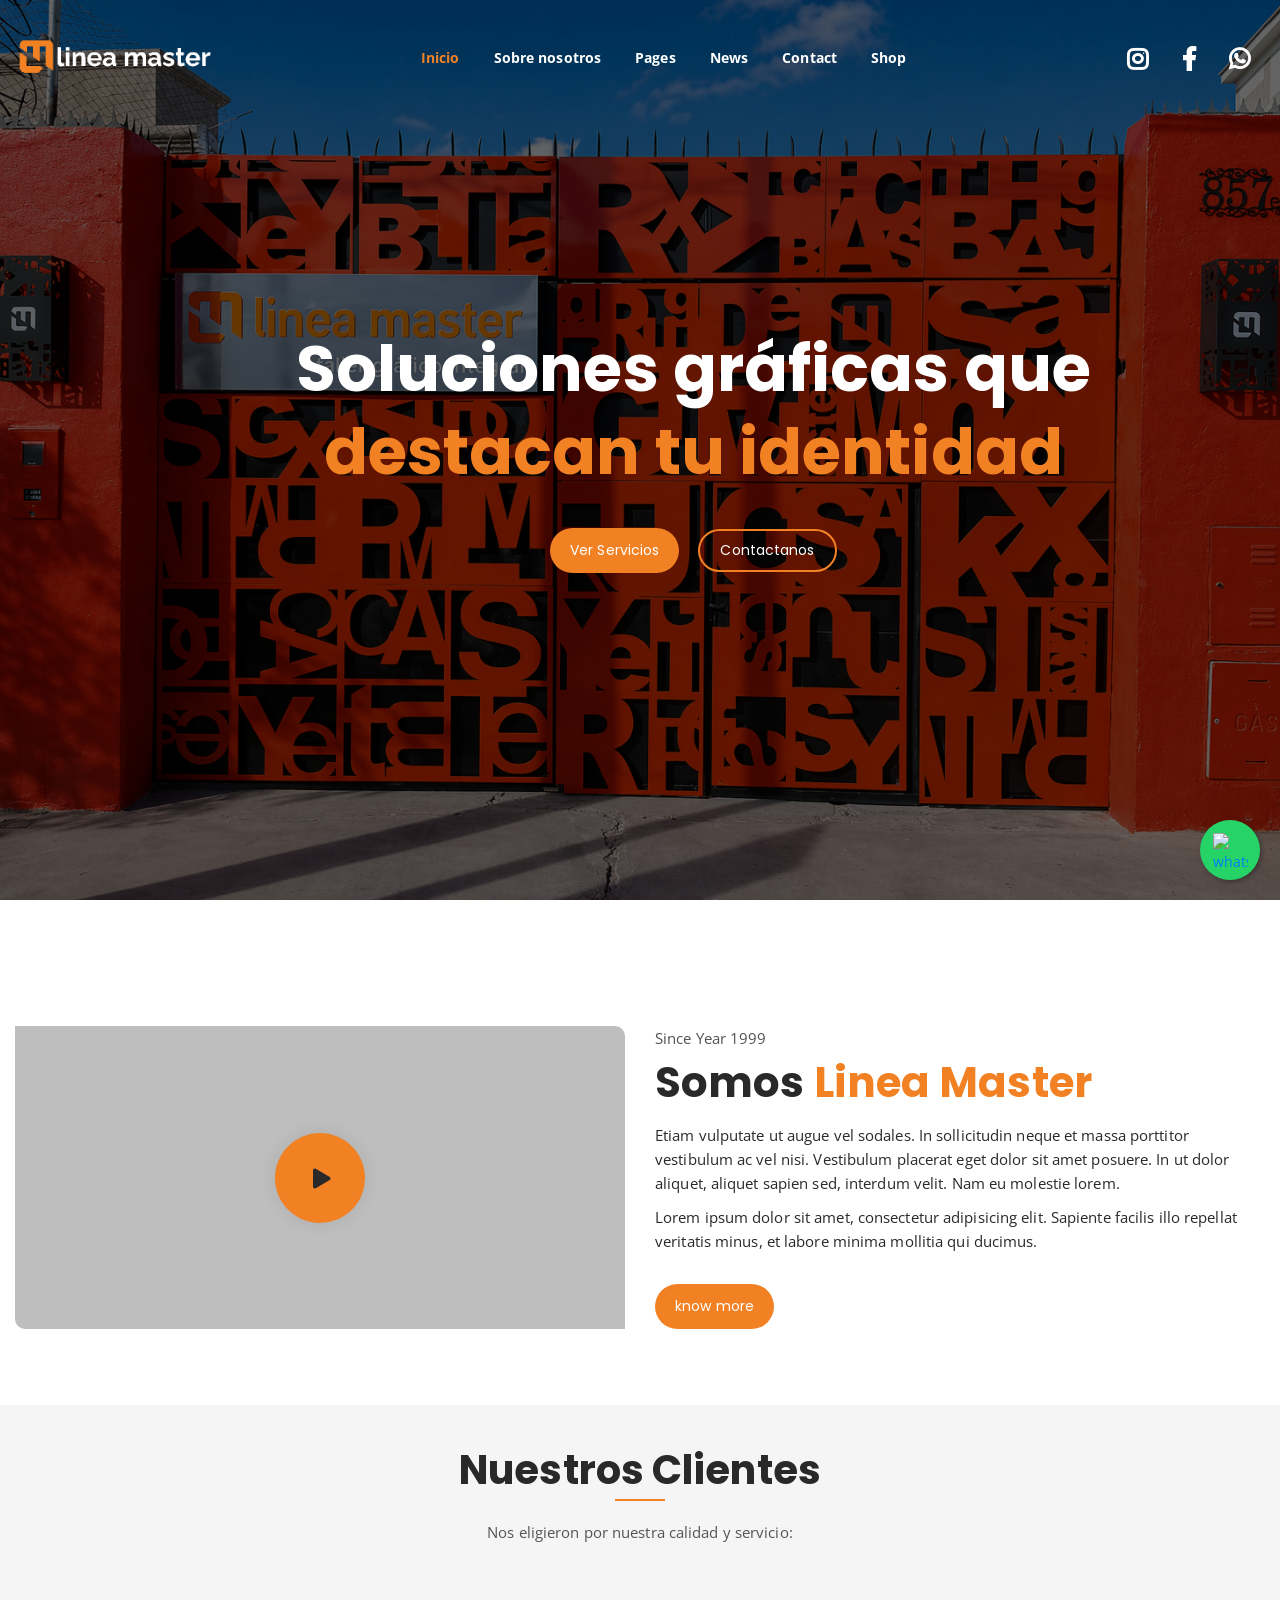
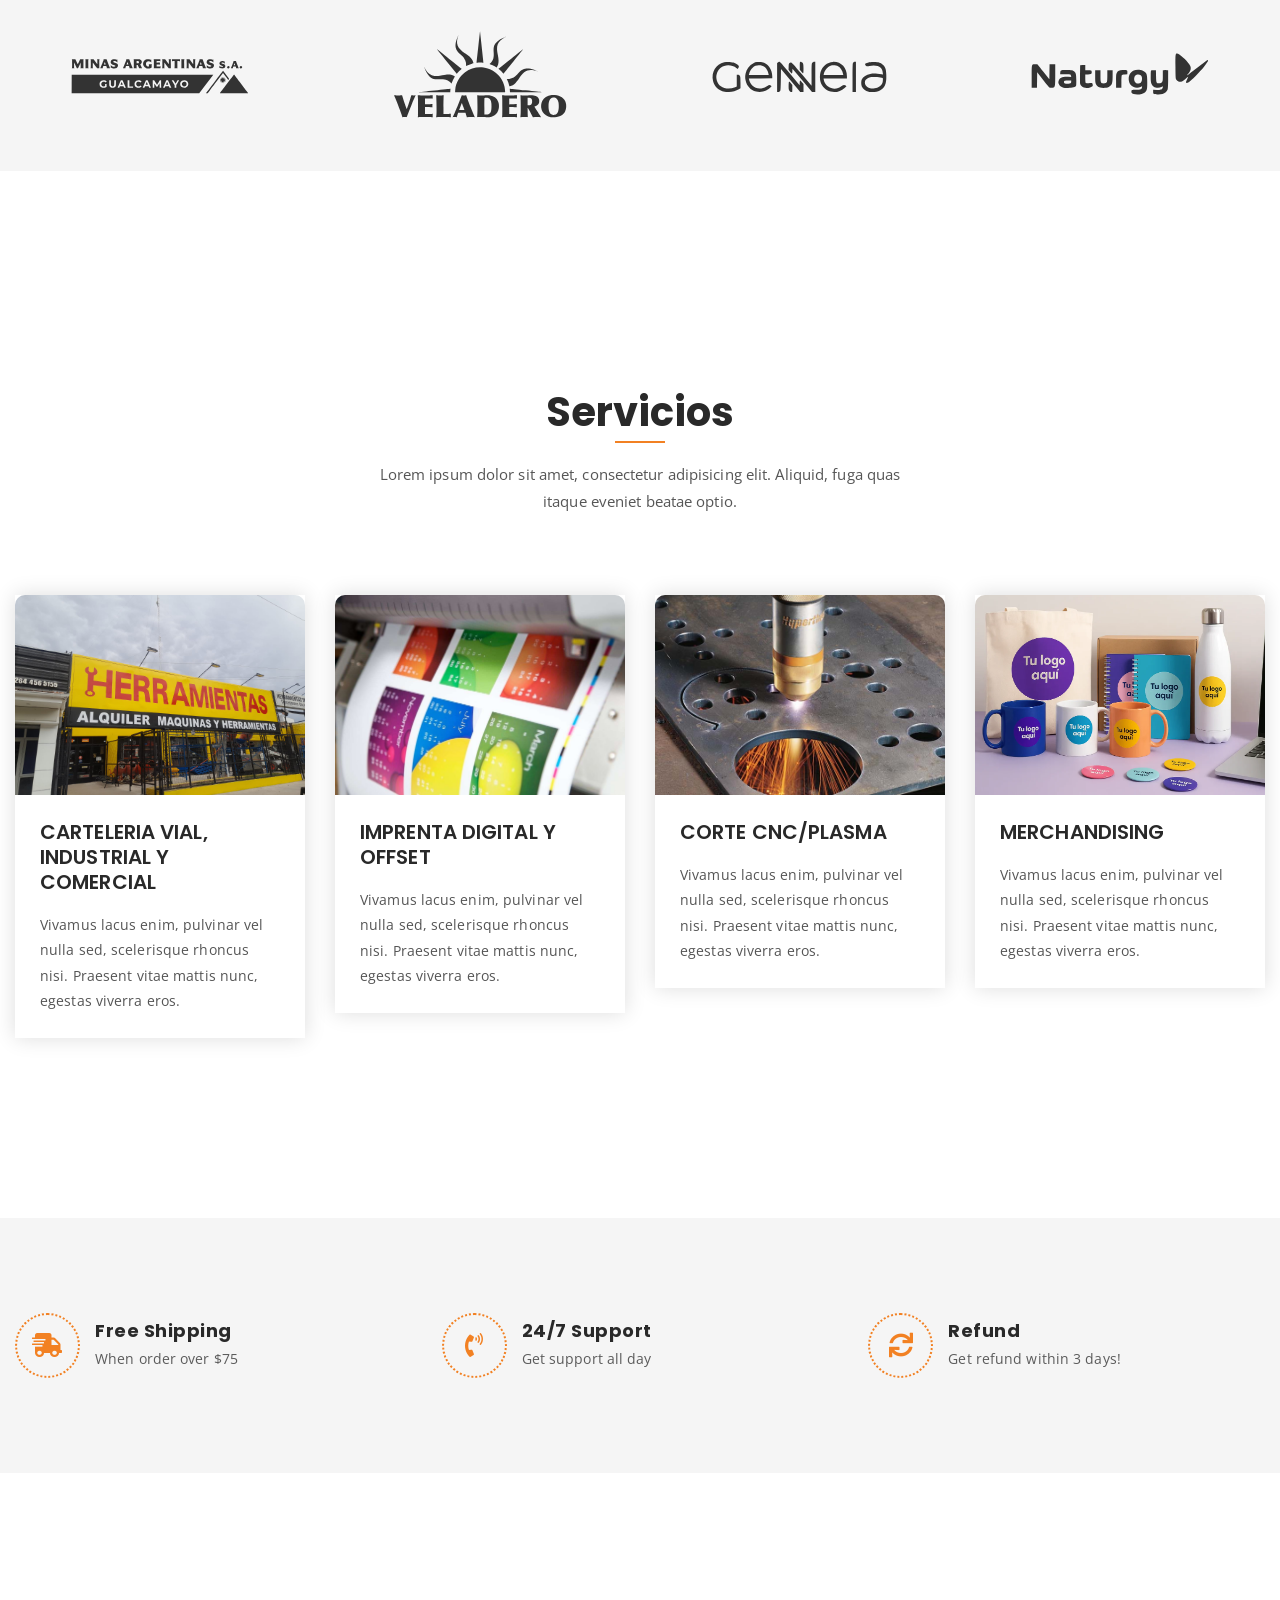
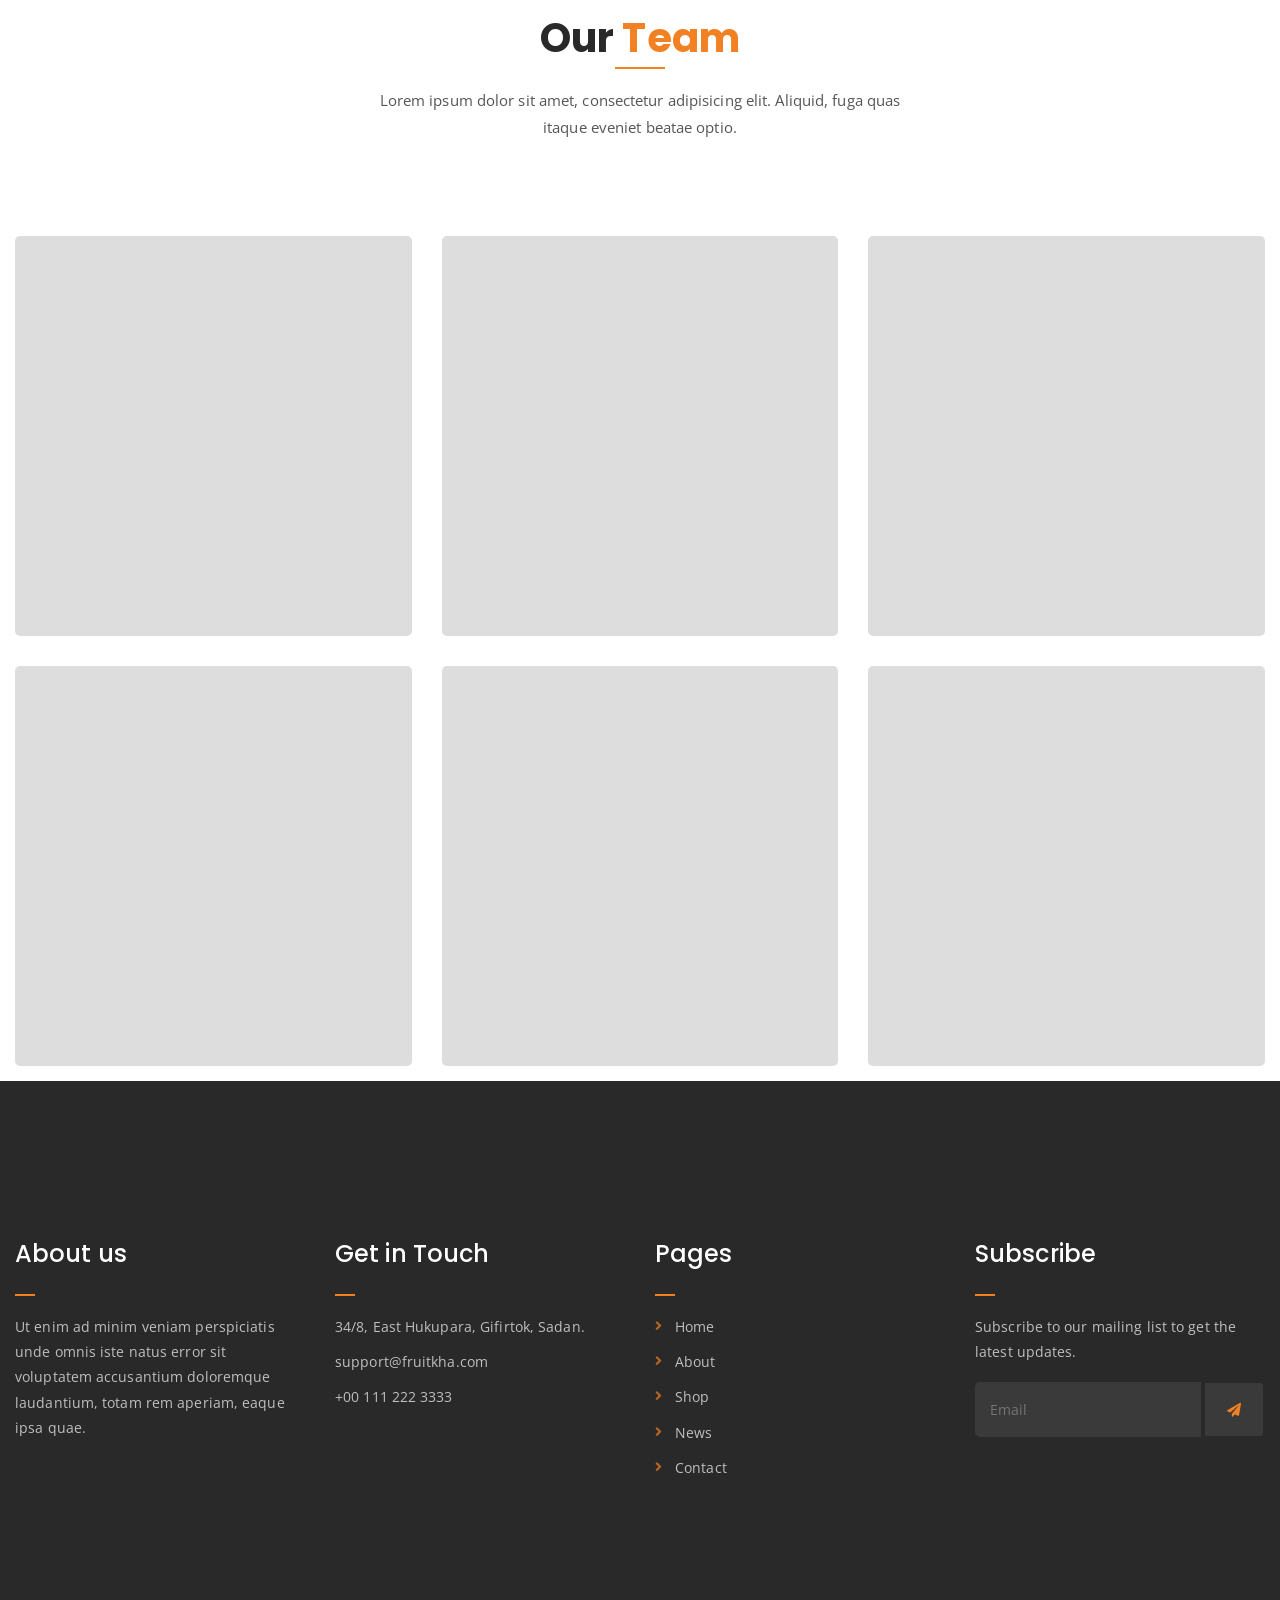
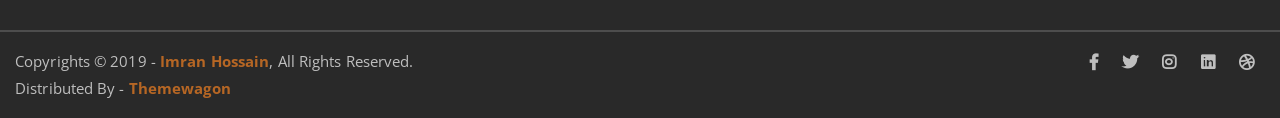
==== commit 6bc24dfc: "trabajos Co-authored-by: Copilot <copilot@github.com>" ====
--- a/index_LM.html
+++ b/index_LM.html
@@ -258,6 +258,7 @@
 				<div class="col-lg-8 offset-lg-2 text-center">
 					<div class="section-title">	
 						<h3>Servicios</h3>
+						<p>Lorem ipsum dolor sit amet, consectetur adipisicing elit. Aliquid, fuga quas itaque eveniet beatae optio.</p>
 					</div>
 				</div>
 			</div>
@@ -301,39 +302,43 @@
 				</div>
 			</div>
 		</div>
-		<div class="list-section pt-80 pb-80">
+	</div>
+	<!-- end SERVICIOS -->
+
+	<!-- features list section -->
+	<div class="list-section pt-80 pb-80">
 		<div class="container">
 
 			<div class="row">
 				<div class="col-lg-4 col-md-6 mb-4 mb-lg-0">
-					<div class="list-box d-flex justify-content-center align-items-center">
+					<div class="list-box d-flex align-items-center">
 						<div class="list-icon">
-							<img src="https://img.icons8.com/?size=64&id=1361&format=png&color=F28123" alt="">
-						</div>
-						<div class="content text-center">
-							<h3>Atencion Personalizada</h3>
+							<i class="fas fa-shipping-fast"></i>
+						</div>
+						<div class="content">
+							<h3>Free Shipping</h3>
 							<p>When order over $75</p>
 						</div>
 					</div>
 				</div>
 				<div class="col-lg-4 col-md-6 mb-4 mb-lg-0">
-					<div class="list-box d-flex justify-content-center align-items-center">
+					<div class="list-box d-flex align-items-center">
 						<div class="list-icon">
-							<img src="https://img.icons8.com/?size=64&id=lBuqhXfGV2RT&format=png&color=F28123" alt="">
-						</div>
-						<div class="content text-center">
-							<h3>Diseño</h3>
+							<i class="fas fa-phone-volume"></i>
+						</div>
+						<div class="content">
+							<h3>24/7 Support</h3>
 							<p>Get support all day</p>
 						</div>
 					</div>
 				</div>
 				<div class="col-lg-4 col-md-6">
-					<div class="list-box d-flex justify-content-center align-items-center">
+					<div class="list-box d-flex justify-content-start align-items-center">
 						<div class="list-icon">
-							<img src="https://img.icons8.com/?size=64&id=11151&format=png&color=F28123" alt="">
-						</div>
-						<div class="content text-center">
-							<h3>Instalación</h3>
+							<i class="fas fa-sync"></i>
+						</div>
+						<div class="content">
+							<h3>Refund</h3>
 							<p>Get refund within 3 days!</p>
 						</div>
 					</div>
@@ -342,157 +347,84 @@
 
 		</div>
 	</div>
-	</div>
-	
-	<!-- end SERVICIOS -->
-
-	<!-- shop banner -->
-	<section class="shop-banner">
-    	<div class="container">
-        	<h3>December sale is on! <br> with big <span class="orange-text">Discount...</span></h3>
-            <div class="sale-percent"><span>Sale! <br> Upto</span>50% <span>off</span></div>
-            <a href="shop.html" class="cart-btn btn-lg">Shop Now</a>
-        </div>
-    </section>
-	<!-- end shop banner -->
-
-	<!-- features list section -->
-	
 	<!-- end features list section -->
 
 	<!-- TRABAJOS section -->
-	<div class="product-section mt-150 mb-150">
+	<div class="mt-150">
 		<div class="container">
 			<div class="row">
 				<div class="col-lg-8 offset-lg-2 text-center">
-					<div class="section-title">	
-						<h3><span class="orange-text">Our</span> Products</h3>
+					<div class="section-title">
+						<h3>Our <span class="orange-text">Team</span></h3>
 						<p>Lorem ipsum dolor sit amet, consectetur adipisicing elit. Aliquid, fuga quas itaque eveniet beatae optio.</p>
 					</div>
 				</div>
 			</div>
-
-			<div class="row">
-				<div class="col-lg-4 col-md-6 text-center">
-					<div class="single-product-item">
-						<div class="product-image">
-							<a href="single-product.html"><img src="assets/img/products/product-img-1.jpg" alt=""></a>
-						</div>
-						<h3>Strawberry</h3>
-						<p class="product-price"><span>Per Kg</span> 85$ </p>
-						<a href="cart.html" class="cart-btn"><i class="fas fa-shopping-cart"></i> Add to Cart</a>
-					</div>
-				</div>
-				<div class="col-lg-4 col-md-6 text-center">
-					<div class="single-product-item">
-						<div class="product-image">
-							<a href="single-product.html"><img src="assets/img/products/product-img-2.jpg" alt=""></a>
-						</div>
-						<h3>Berry</h3>
-						<p class="product-price"><span>Per Kg</span> 70$ </p>
-						<a href="cart.html" class="cart-btn"><i class="fas fa-shopping-cart"></i> Add to Cart</a>
-					</div>
-				</div>
-				<div class="col-lg-4 col-md-6 offset-md-3 offset-lg-0 text-center">
-					<div class="single-product-item">
-						<div class="product-image">
-							<a href="single-product.html"><img src="assets/img/products/product-img-3.jpg" alt=""></a>
-						</div>
-						<h3>Lemon</h3>
-						<p class="product-price"><span>Per Kg</span> 35$ </p>
-						<a href="cart.html" class="cart-btn"><i class="fas fa-shopping-cart"></i> Add to Cart</a>
+			<div class="row">
+				<div class="col-lg-4 col-md-6">
+					<div class="single-team-item">
+						<a href="assets/img/team/team-1.jpg" class="image-popup-vertical-fit" title="Trabajo 1">
+							<div class="team-bg team-bg-1"></div>
+							<div class="team-overlay">
+								<h4>Trabajo 1</h4>
+							</div>
+						</a>
+					</div>
+				</div>
+				<div class="col-lg-4 col-md-6">
+					<div class="single-team-item">
+						<a href="assets/img/team/team-2.jpg" class="image-popup-vertical-fit" title="Trabajo 2">
+							<div class="team-bg team-bg-2"></div>
+							<div class="team-overlay">
+								<h4>Trabajo 2</h4>
+							</div>
+						</a>
+					</div>
+				</div>
+				<div class="col-lg-4 col-md-6">
+					<div class="single-team-item">
+						<a href="assets/img/team/team-3.jpg" class="image-popup-vertical-fit" title="Trabajo 3">
+							<div class="team-bg team-bg-3"></div>
+							<div class="team-overlay">
+								<h4>Trabajo 3</h4>
+							</div>
+						</a>
+					</div>
+				</div>
+								<div class="col-lg-4 col-md-6">
+					<div class="single-team-item">
+						<a href="assets/img/team/team-1.jpg" class="image-popup-vertical-fit" title="Trabajo 1">
+							<div class="team-bg team-bg-1"></div>
+							<div class="team-overlay">
+								<h4>Trabajo 1</h4>
+							</div>
+						</a>
+					</div>
+				</div>
+				<div class="col-lg-4 col-md-6">
+					<div class="single-team-item">
+						<a href="assets/img/team/team-2.jpg" class="image-popup-vertical-fit" title="Trabajo 2">
+							<div class="team-bg team-bg-2"></div>
+							<div class="team-overlay">
+								<h4>Trabajo 2</h4>
+							</div>
+						</a>
+					</div>
+				</div>
+				<div class="col-lg-4 col-md-6">
+					<div class="single-team-item">
+						<a href="assets/img/team/team-3.jpg" class="image-popup-vertical-fit" title="Trabajo 3">
+							<div class="team-bg team-bg-3"></div>
+							<div class="team-overlay">
+								<h4>Trabajo 3</h4>
+							</div>
+						</a>
 					</div>
 				</div>
 			</div>
 		</div>
 	</div>
 	<!-- end TRABAJOS section -->
-
-	<!-- cart banner section -->
-	<section class="cart-banner pt-100 pb-100">
-    	<div class="container">
-        	<div class="row clearfix">
-            	<!--Image Column-->
-            	<div class="image-column col-lg-6">
-                	<div class="image">
-                    	<div class="price-box">
-                        	<div class="inner-price">
-                                <span class="price">
-                                    <strong>30%</strong> <br> off per kg
-                                </span>
-                            </div>
-                        </div>
-                    	<img src="assets/img/a.jpg" alt="">
-                    </div>
-                </div>
-                <!--Content Column-->
-                <div class="content-column col-lg-6">
-					<h3><span class="orange-text">Deal</span> of the month</h3>
-                    <h4>Hikan Strwaberry</h4>
-                    <div class="text">Quisquam minus maiores repudiandae nobis, minima saepe id, fugit ullam similique! Beatae, minima quisquam molestias facere ea. Perspiciatis unde omnis iste natus error sit voluptatem accusant</div>
-                    <!--Countdown Timer-->
-                    <div class="time-counter"><div class="time-countdown clearfix" data-countdown="2020/2/01"><div class="counter-column"><div class="inner"><span class="count">00</span>Days</div></div> <div class="counter-column"><div class="inner"><span class="count">00</span>Hours</div></div>  <div class="counter-column"><div class="inner"><span class="count">00</span>Mins</div></div>  <div class="counter-column"><div class="inner"><span class="count">00</span>Secs</div></div></div></div>
-                	<a href="cart.html" class="cart-btn mt-3"><i class="fas fa-shopping-cart"></i> Add to Cart</a>
-                </div>
-            </div>
-        </div>
-    </section>
-    <!-- end cart banner section -->
-
-	<!-- testimonail-section -->
-	<div class="testimonail-section mt-150 mb-150">
-		<div class="container">
-			<div class="row">
-				<div class="col-lg-10 offset-lg-1 text-center">
-					<div class="testimonial-sliders">
-						<div class="single-testimonial-slider">
-							<div class="client-avater">
-								<img src="assets/img/avaters/avatar1.png" alt="">
-							</div>
-							<div class="client-meta">
-								<h3>Saira Hakim <span>Local shop owner</span></h3>
-								<p class="testimonial-body">
-									" Sed ut perspiciatis unde omnis iste natus error veritatis et  quasi architecto beatae vitae dict eaque ipsa quae ab illo inventore Sed ut perspiciatis unde omnis iste natus error sit voluptatem accusantium "
-								</p>
-								<div class="last-icon">
-									<i class="fas fa-quote-right"></i>
-								</div>
-							</div>
-						</div>
-						<div class="single-testimonial-slider">
-							<div class="client-avater">
-								<img src="assets/img/avaters/avatar2.png" alt="">
-							</div>
-							<div class="client-meta">
-								<h3>David Niph <span>Local shop owner</span></h3>
-								<p class="testimonial-body">
-									" Sed ut perspiciatis unde omnis iste natus error veritatis et  quasi architecto beatae vitae dict eaque ipsa quae ab illo inventore Sed ut perspiciatis unde omnis iste natus error sit voluptatem accusantium "
-								</p>
-								<div class="last-icon">
-									<i class="fas fa-quote-right"></i>
-								</div>
-							</div>
-						</div>
-						<div class="single-testimonial-slider">
-							<div class="client-avater">
-								<img src="assets/img/avaters/avatar3.png" alt="">
-							</div>
-							<div class="client-meta">
-								<h3>Jacob Sikim <span>Local shop owner</span></h3>
-								<p class="testimonial-body">
-									" Sed ut perspiciatis unde omnis iste natus error veritatis et  quasi architecto beatae vitae dict eaque ipsa quae ab illo inventore Sed ut perspiciatis unde omnis iste natus error sit voluptatem accusantium "
-								</p>
-								<div class="last-icon">
-									<i class="fas fa-quote-right"></i>
-								</div>
-							</div>
-						</div>
-					</div>
-				</div>
-			</div>
-		</div>
-	</div>
-	<!-- end testimonail-section -->
 
 	<!-- footer -->
 	<div class="footer-area">
--- a/assets/css/main.css
+++ b/assets/css/main.css
@@ -1617,10 +1617,6 @@
   letter-spacing: 0.5px;
 }
 
-.list-box .list-icon {
-  margin-right: 20px;
-}
-
 .list-box .content h3 {
   display: block;
   line-height: 22px;
@@ -2257,10 +2253,50 @@
   background-position: center;
   border-radius: 5px;
   background-color: #ddd;
+  transition: transform 0.3s ease, filter 0.3s ease;
 }
 
 .single-team-item {
   position: relative;
+  overflow: hidden;
+}
+
+.single-team-item a {
+  display: block;
+}
+
+.single-team-item:hover .team-bg {
+  filter: brightness(40%);
+  transform: scale(1.03);
+}
+
+.team-overlay {
+  position: absolute;
+  inset: 0;
+  display: flex;
+  align-items: center;
+  justify-content: center;
+  opacity: 0;
+  transition: opacity 0.3s ease;
+  text-align: center;
+  padding: 20px;
+}
+
+.single-team-item:hover .team-overlay {
+  opacity: 1;
+}
+
+.team-overlay h4 {
+  color: #fff;
+  font-size: 28px;
+  font-weight: 700;
+  margin: 0;
+  letter-spacing: 1px;
+  text-transform: uppercase;
+}
+
+.col-lg-4.col-md-6 {
+  padding: 15px;
 }
 
 .single-team-item h4 {
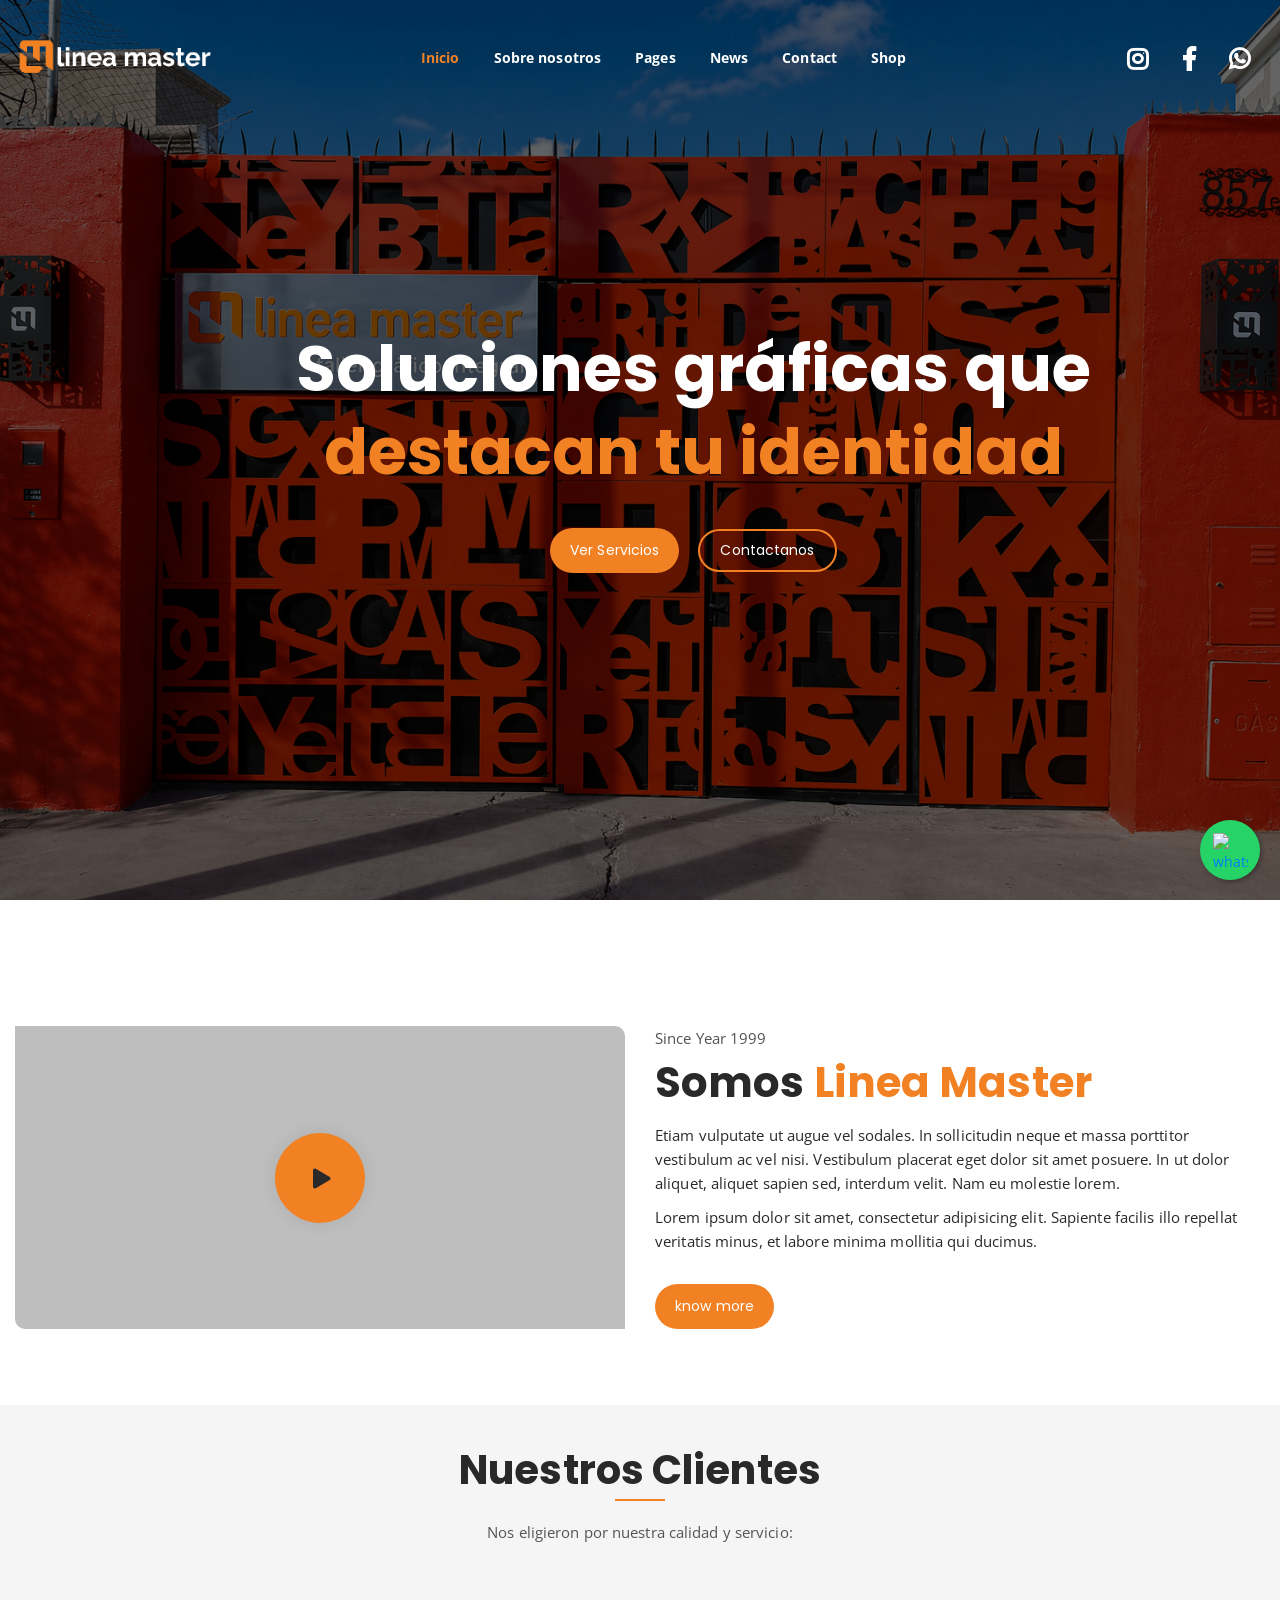
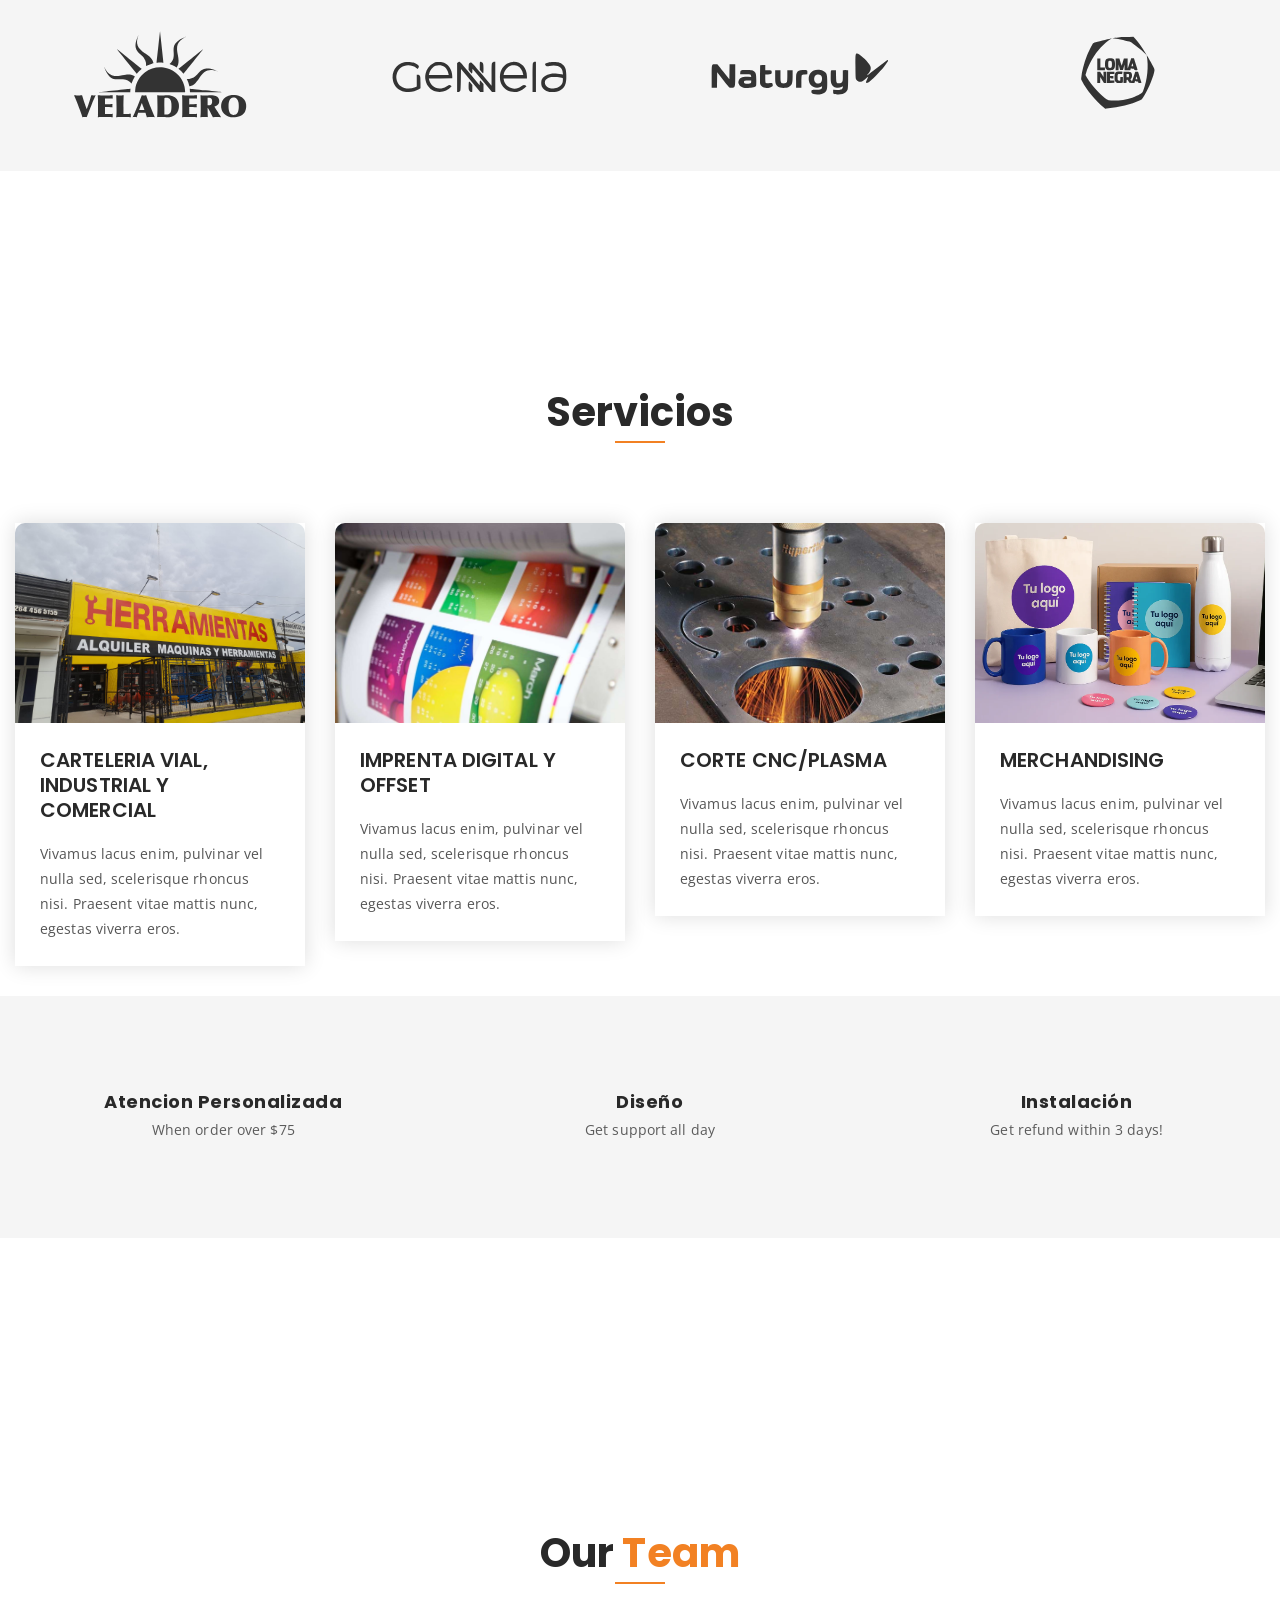
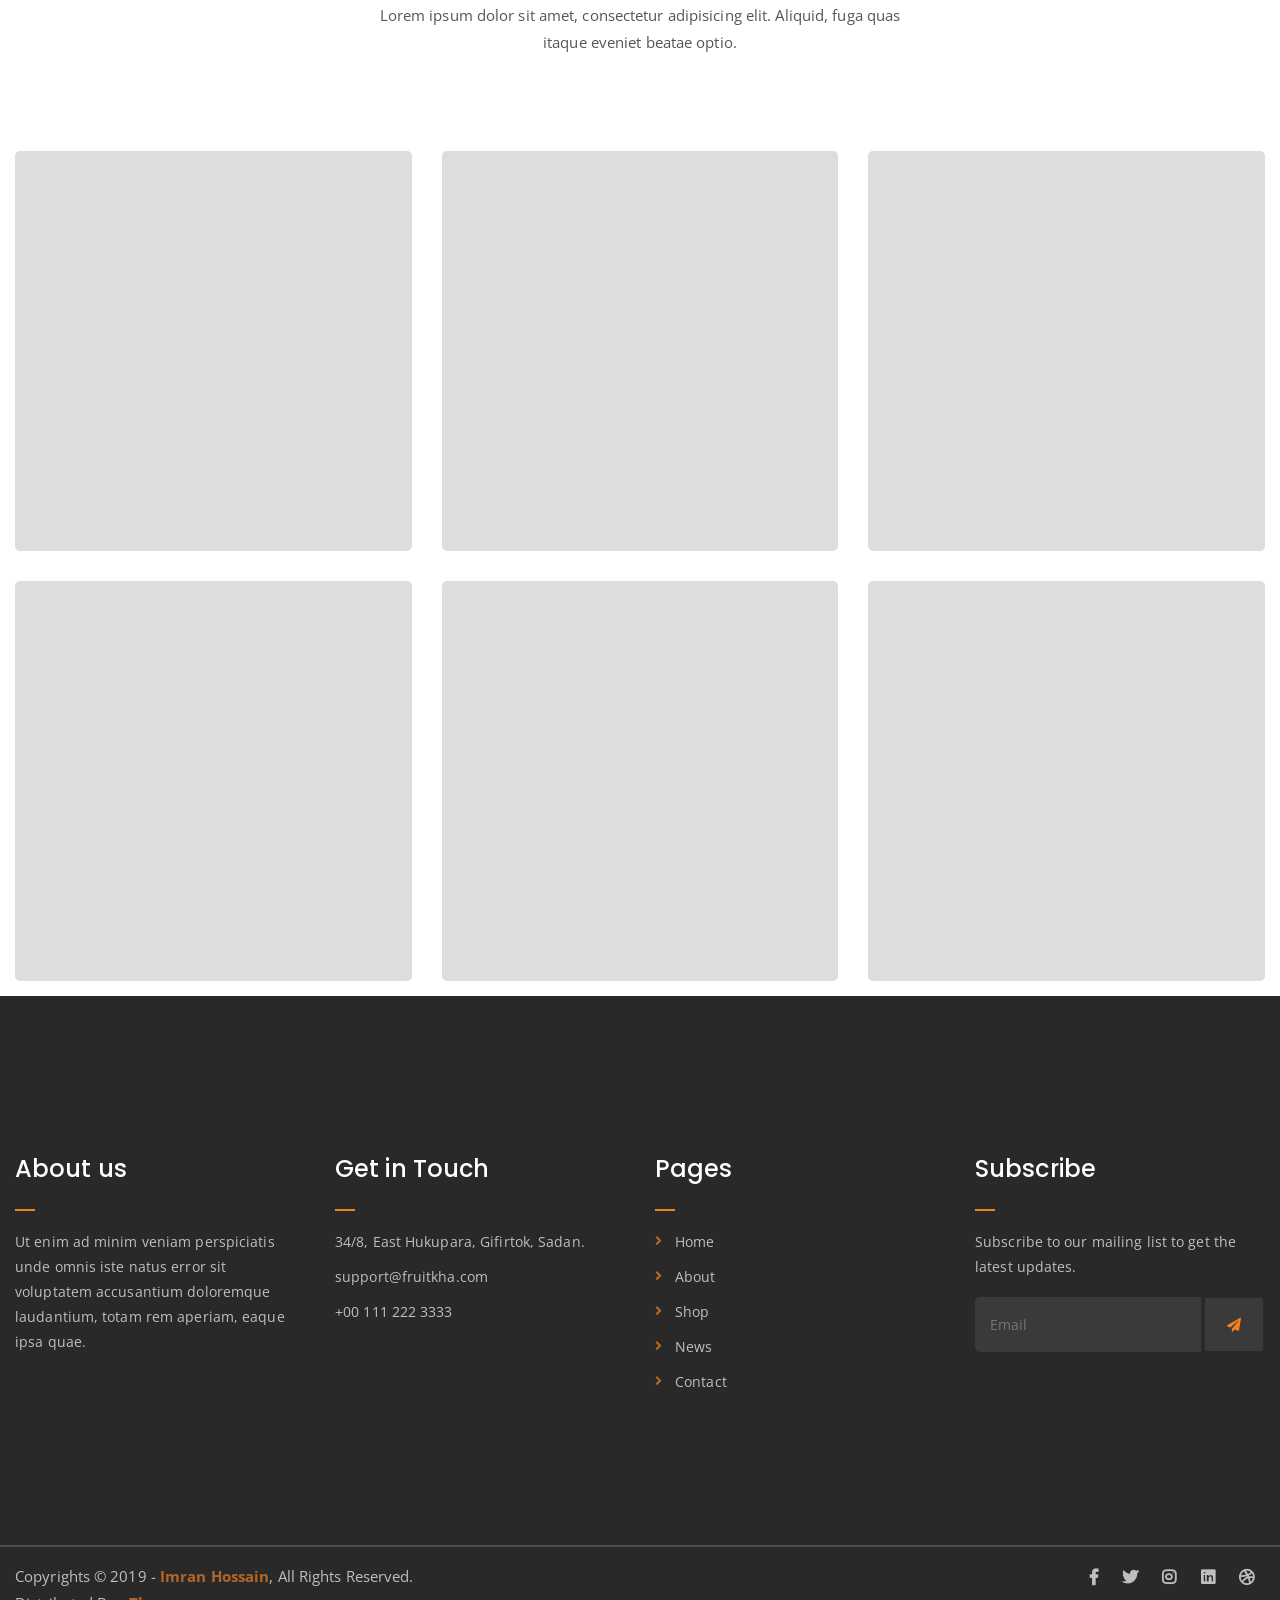
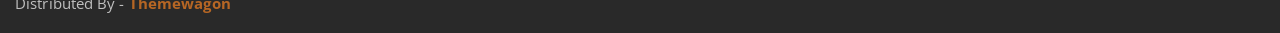
==== commit ffd31063: "Merge branch 'main' of https://github.com/j-maradona/LineaMaster" ====
--- a/index_LM.html
+++ b/index_LM.html
@@ -258,7 +258,6 @@
 				<div class="col-lg-8 offset-lg-2 text-center">
 					<div class="section-title">	
 						<h3>Servicios</h3>
-						<p>Lorem ipsum dolor sit amet, consectetur adipisicing elit. Aliquid, fuga quas itaque eveniet beatae optio.</p>
 					</div>
 				</div>
 			</div>
@@ -302,51 +301,53 @@
 				</div>
 			</div>
 		</div>
-	</div>
+		<div class="list-section pt-80 pb-80">
+		<div class="container">
+
+			<div class="row">
+				<div class="col-lg-4 col-md-6 mb-4 mb-lg-0">
+					<div class="list-box d-flex justify-content-center align-items-center">
+						<div class="list-icon">
+							<img src="https://img.icons8.com/?size=64&id=1361&format=png&color=F28123" alt="">
+						</div>
+						<div class="content text-center">
+							<h3>Atencion Personalizada</h3>
+							<p>When order over $75</p>
+						</div>
+					</div>
+				</div>
+				<div class="col-lg-4 col-md-6 mb-4 mb-lg-0">
+					<div class="list-box d-flex justify-content-center align-items-center">
+						<div class="list-icon">
+							<img src="https://img.icons8.com/?size=64&id=lBuqhXfGV2RT&format=png&color=F28123" alt="">
+						</div>
+						<div class="content text-center">
+							<h3>Diseño</h3>
+							<p>Get support all day</p>
+						</div>
+					</div>
+				</div>
+				<div class="col-lg-4 col-md-6">
+					<div class="list-box d-flex justify-content-center align-items-center">
+						<div class="list-icon">
+							<img src="https://img.icons8.com/?size=64&id=11151&format=png&color=F28123" alt="">
+						</div>
+						<div class="content text-center">
+							<h3>Instalación</h3>
+							<p>Get refund within 3 days!</p>
+						</div>
+					</div>
+				</div>
+			</div>
+
+		</div>
+	</div>
+	</div>
+	
 	<!-- end SERVICIOS -->
 
 	<!-- features list section -->
-	<div class="list-section pt-80 pb-80">
-		<div class="container">
-
-			<div class="row">
-				<div class="col-lg-4 col-md-6 mb-4 mb-lg-0">
-					<div class="list-box d-flex align-items-center">
-						<div class="list-icon">
-							<i class="fas fa-shipping-fast"></i>
-						</div>
-						<div class="content">
-							<h3>Free Shipping</h3>
-							<p>When order over $75</p>
-						</div>
-					</div>
-				</div>
-				<div class="col-lg-4 col-md-6 mb-4 mb-lg-0">
-					<div class="list-box d-flex align-items-center">
-						<div class="list-icon">
-							<i class="fas fa-phone-volume"></i>
-						</div>
-						<div class="content">
-							<h3>24/7 Support</h3>
-							<p>Get support all day</p>
-						</div>
-					</div>
-				</div>
-				<div class="col-lg-4 col-md-6">
-					<div class="list-box d-flex justify-content-start align-items-center">
-						<div class="list-icon">
-							<i class="fas fa-sync"></i>
-						</div>
-						<div class="content">
-							<h3>Refund</h3>
-							<p>Get refund within 3 days!</p>
-						</div>
-					</div>
-				</div>
-			</div>
-
-		</div>
-	</div>
+	
 	<!-- end features list section -->
 
 	<!-- TRABAJOS section -->
--- a/assets/css/main.css
+++ b/assets/css/main.css
@@ -1617,6 +1617,10 @@
   letter-spacing: 0.5px;
 }
 
+.list-box .list-icon {
+  margin-right: 20px;
+}
+
 .list-box .content h3 {
   display: block;
   line-height: 22px;
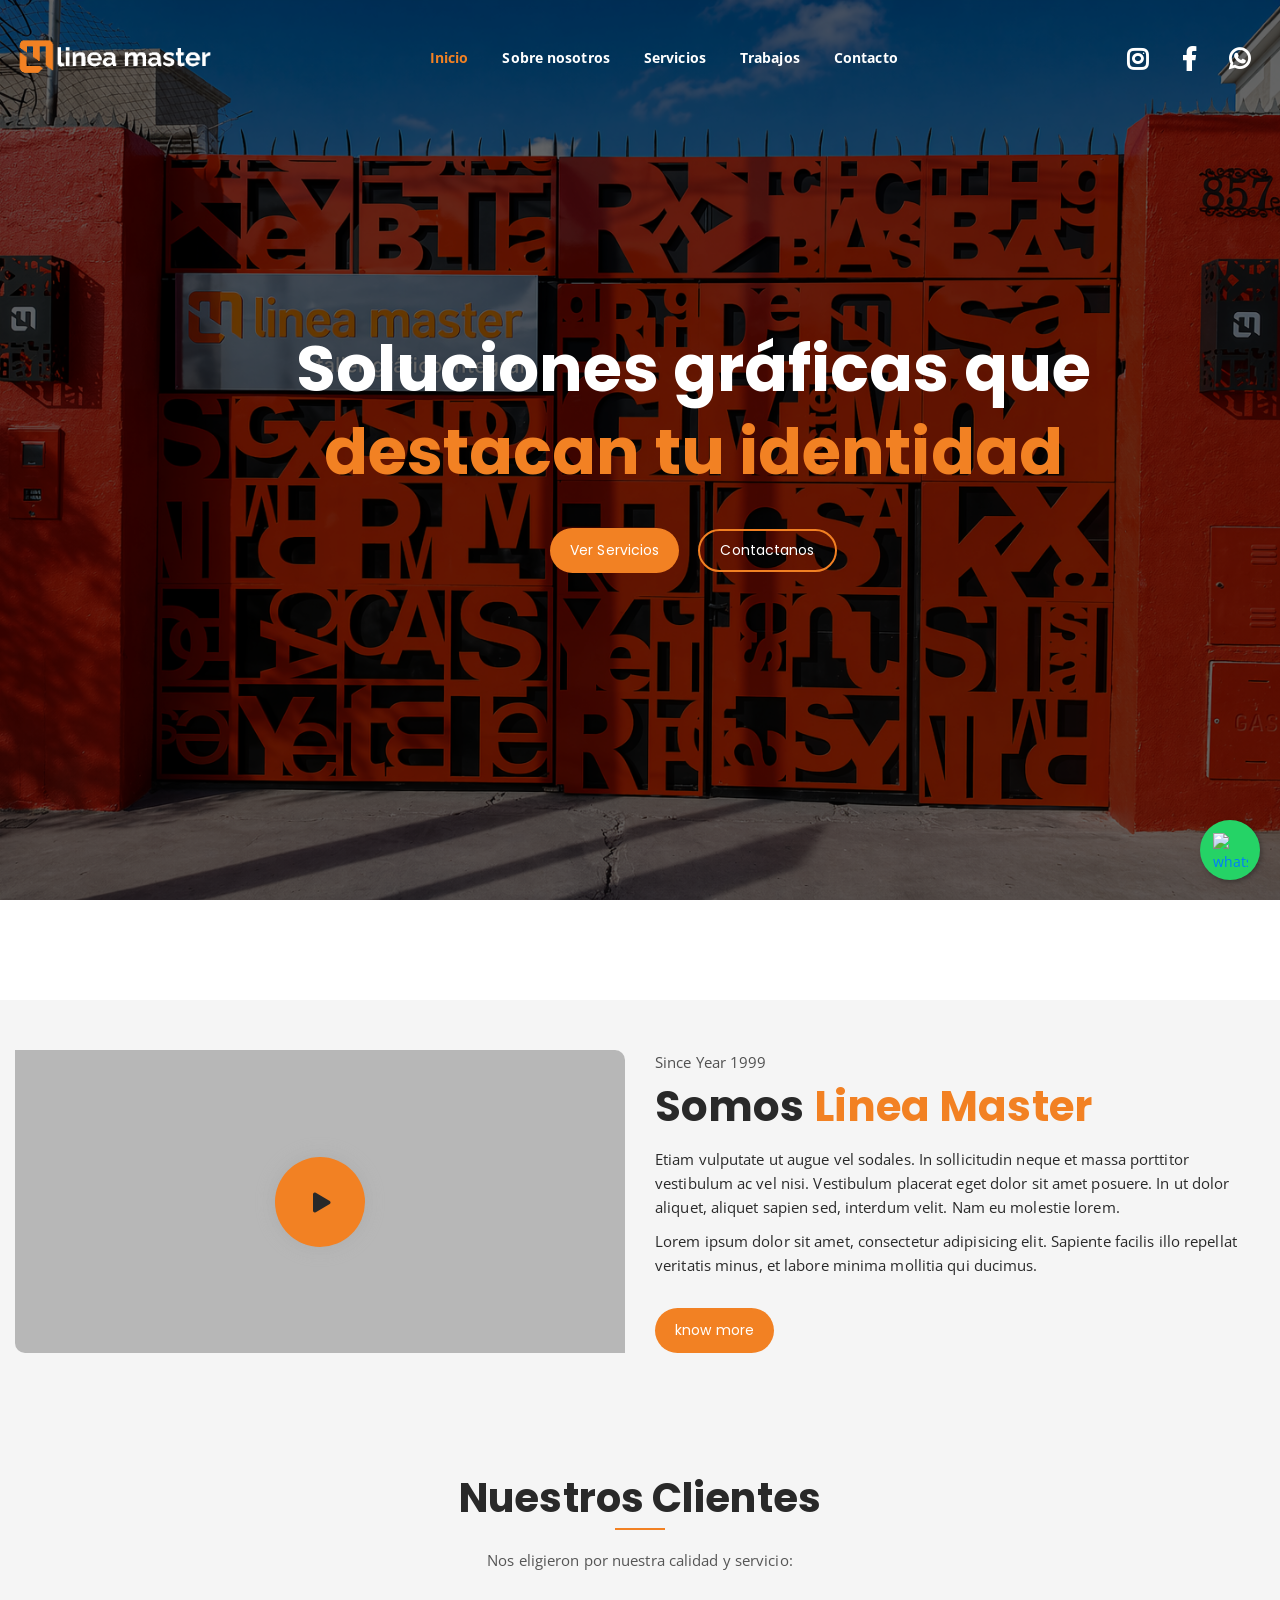
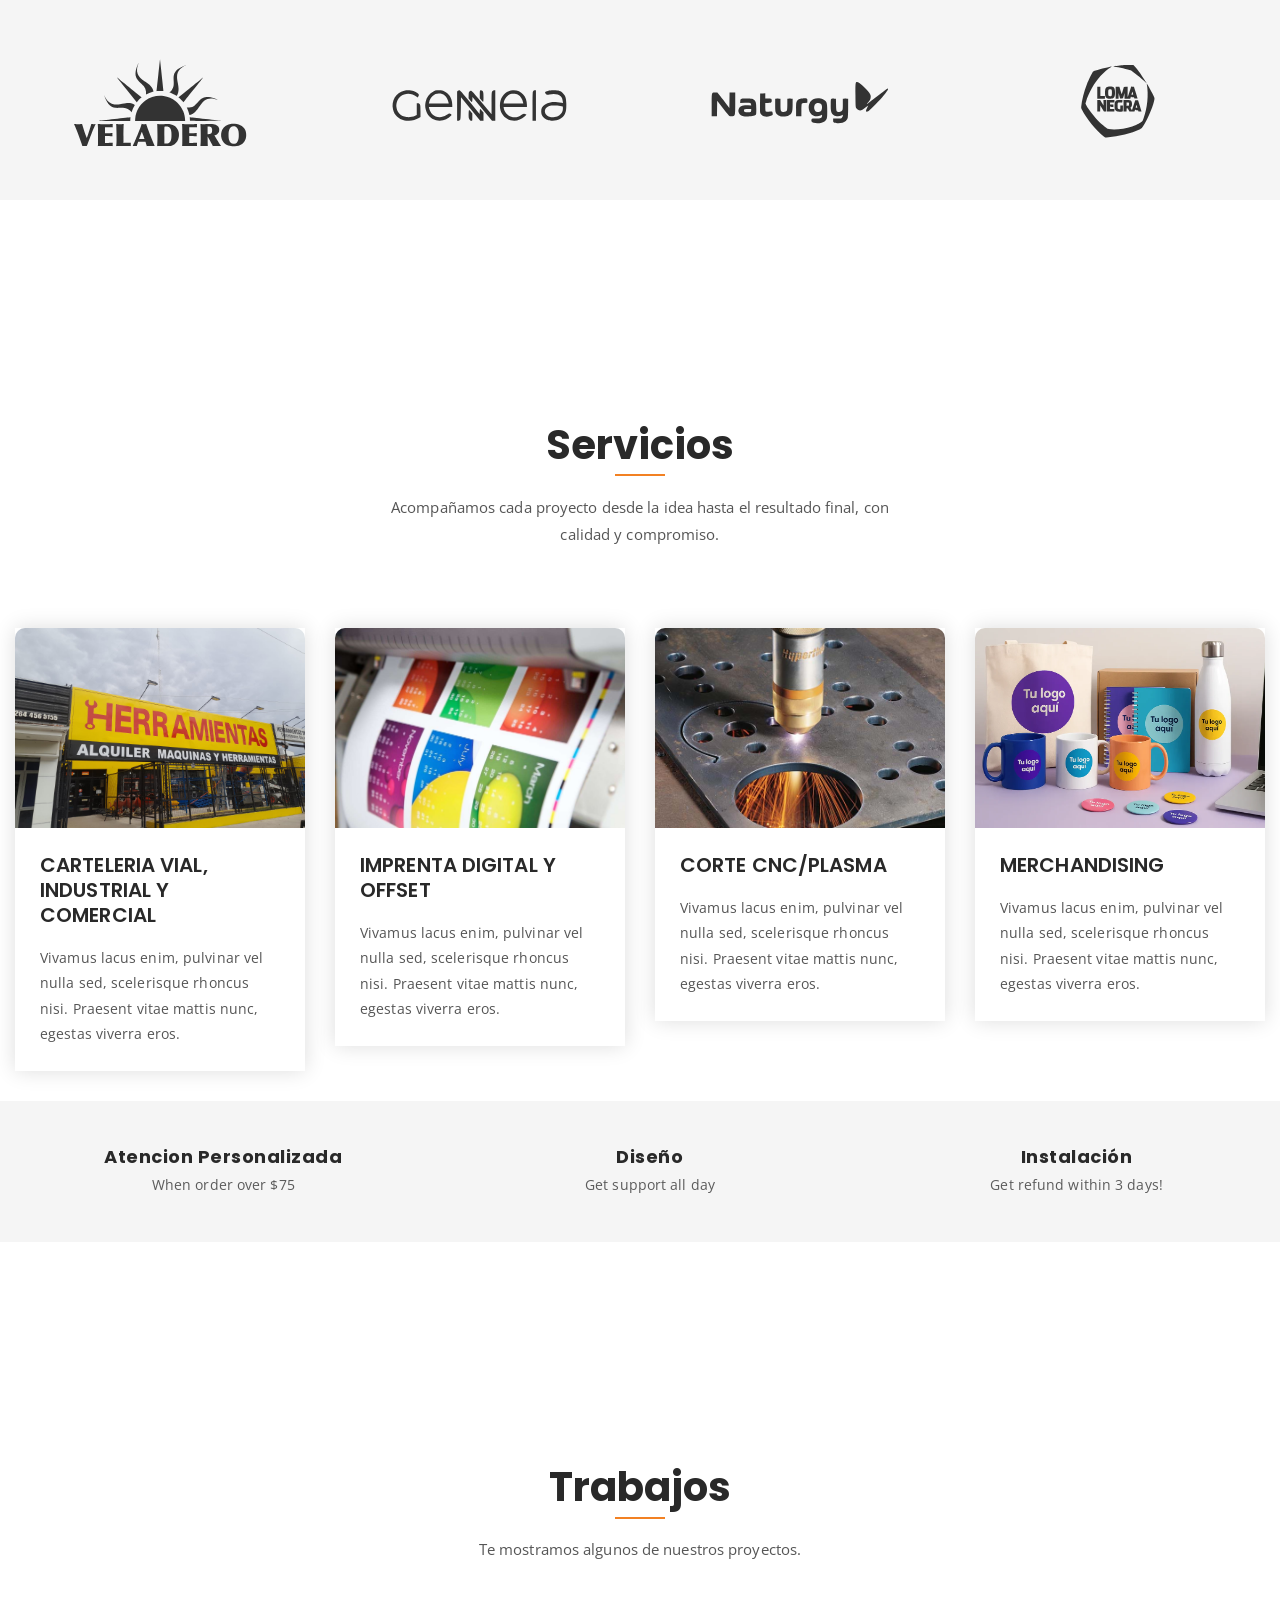
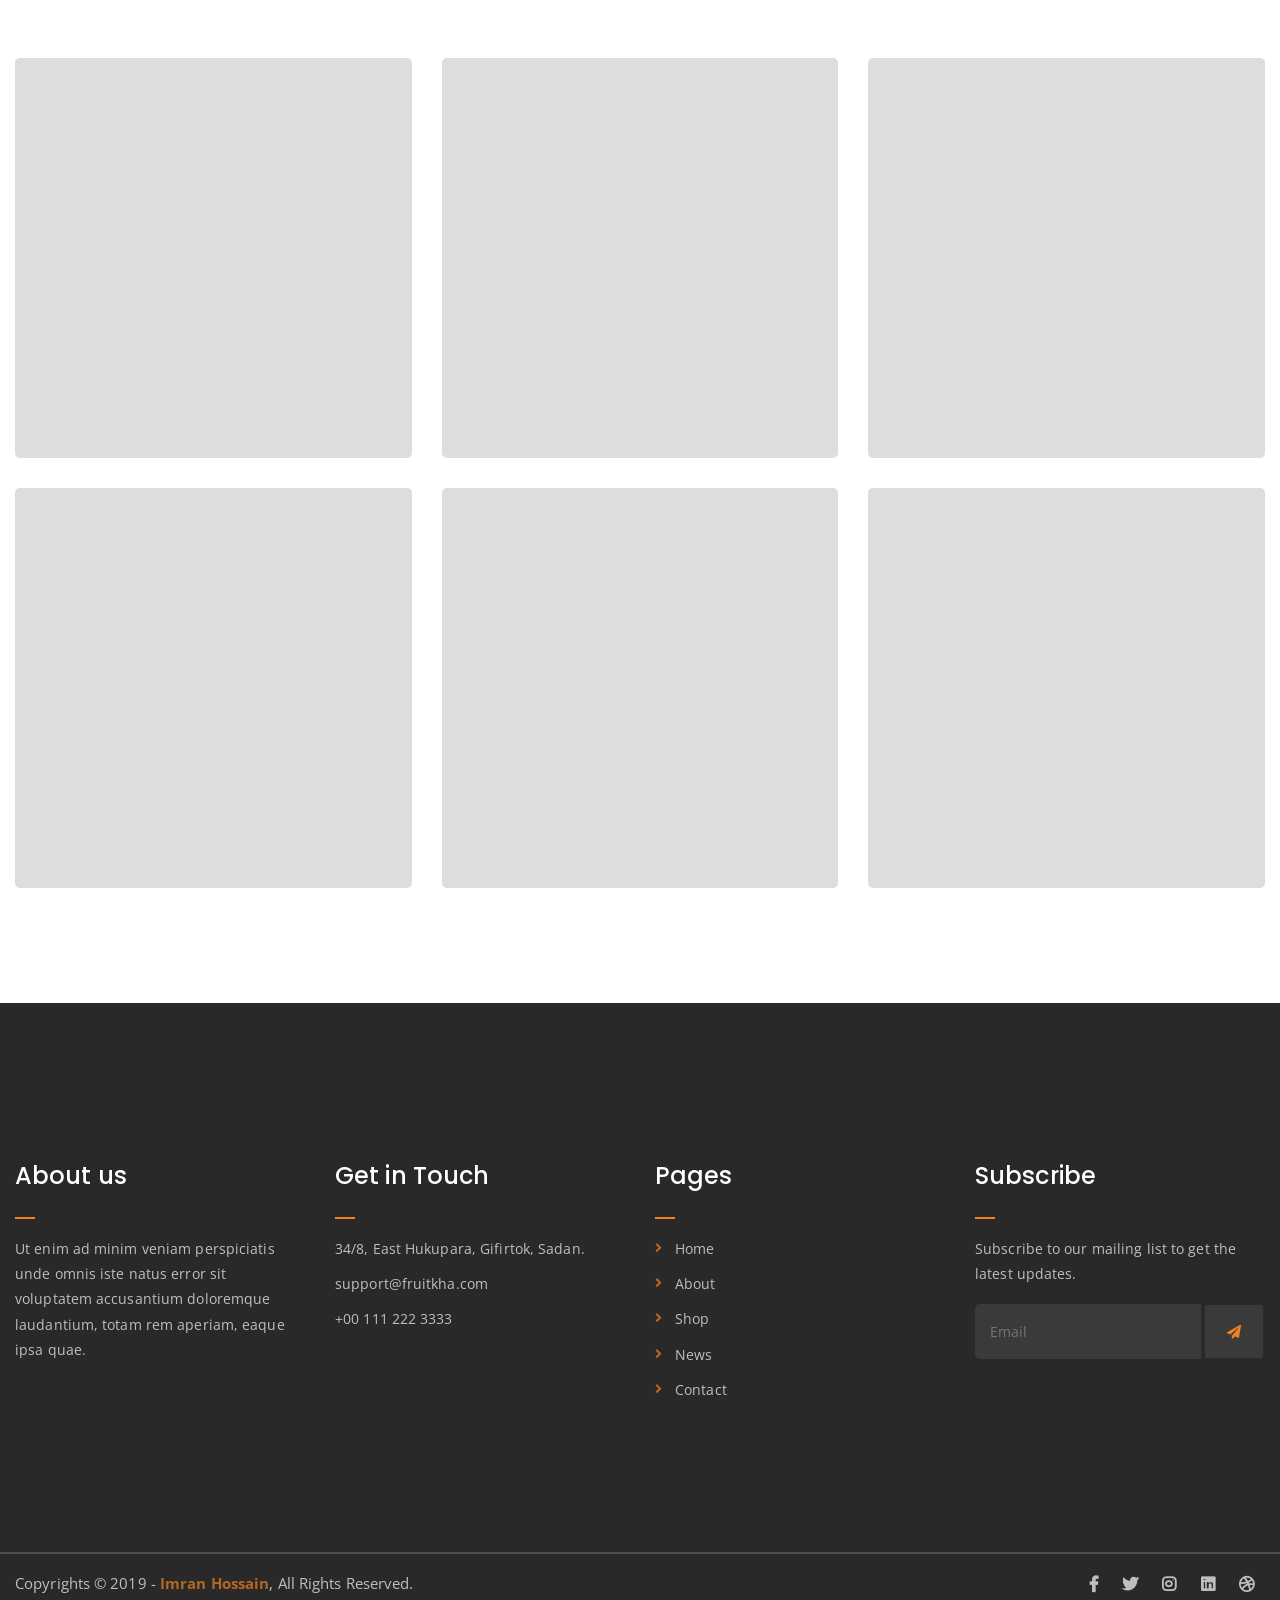
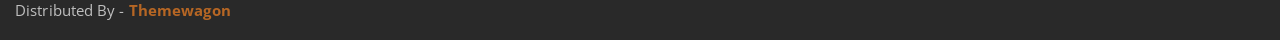
==== commit 5babcd11: "orden general Co-authored-by: Copilot <copilot@github.com>" ====
--- a/index_LM.html
+++ b/index_LM.html
@@ -69,32 +69,10 @@
 							<ul>
 								<li class="current-list-item"><a href="#">Inicio</a></li>
 								<li><a href="#sobre-nosotros">Sobre nosotros</a></li>
-								<li><a href="#">Pages</a>
-									<ul class="sub-menu">
-										<li><a href="404.html">404 page</a></li>
-										<li><a href="about.html">About</a></li>
-										<li><a href="cart.html">Cart</a></li>
-										<li><a href="checkout.html">Check Out</a></li>
-										<li><a href="contact.html">Contact</a></li>
-										<li><a href="news.html">News</a></li>
-										<li><a href="shop.html">Shop</a></li>
-									</ul>
-								</li>
-								<li><a href="news.html">News</a>
-									<ul class="sub-menu">
-										<li><a href="news.html">News</a></li>
-										<li><a href="single-news.html">Single News</a></li>
-									</ul>
-								</li>
-								<li><a href="contact.html">Contact</a></li>
-								<li><a href="shop.html">Shop</a>
-									<ul class="sub-menu">
-										<li><a href="shop.html">Shop</a></li>
-										<li><a href="checkout.html">Check Out</a></li>
-										<li><a href="single-product.html">Single Product</a></li>
-										<li><a href="cart.html">Cart</a></li>
-									</ul>
-								</li>
+								<li><a href="#servicios">Servicios</a></li>
+								<li><a href="#trabajos">Trabajos</a></li>
+								<li><a href="#contacto">Contacto</a></li>
+
 								<li>
 									<div class="header-icons">
 									<a class="social-icon instagram-icon" href="https://www.instagram.com/lineamastersj/" target="_blank"><i class="fab fa-instagram"></i></a>
@@ -113,25 +91,6 @@
 		</div>
 	</div>
 	<!-- end header -->
-	
-	<!-- search area -->
-	<div class="search-area">
-		<div class="container">
-			<div class="row">
-				<div class="col-lg-12">
-					<span class="close-btn"><i class="fas fa-window-close"></i></span>
-					<div class="search-bar">
-						<div class="search-bar-tablecell">
-							<h3>Search For:</h3>
-							<input type="text" placeholder="Keywords">
-							<button type="submit">Search <i class="fas fa-search"></i></button>
-						</div>
-					</div>
-				</div>
-			</div>
-		</div>
-	</div>
-	<!-- end search area -->
 
 	<!-- hero area -->
 	<div class="hero-area hero-bg">
@@ -154,110 +113,109 @@
 	<!-- end hero area -->
 
     <!-- SOBRE NOSOTROS section -->
-		<div class="container" id="sobre-nosotros">
-            <br><br><br><br><br>
-			<div class="row">
-				<div class="col-lg-6 col-md-12">
-					<div class="abt-bg">
-						<a href="https://www.youtube.com/watch?v=DBLlFWYcIGQ" class="video-play-btn popup-youtube"><i class="fas fa-play"></i></a>
-					</div>
-				</div>
-				<div class="col-lg-6 col-md-12">
-					<div class="abt-text">
-						<p class="top-sub">Since Year 1999</p>
-						<h2>Somos <span class="orange-text">Linea Master</span></h2>
-						<p>Etiam vulputate ut augue vel sodales. In sollicitudin neque et massa porttitor vestibulum ac vel nisi. Vestibulum placerat eget dolor sit amet posuere. In ut dolor aliquet, aliquet sapien sed, interdum velit. Nam eu molestie lorem.</p>
-						<p>Lorem ipsum dolor sit amet, consectetur adipisicing elit. Sapiente facilis illo repellat veritatis minus, et labore minima mollitia qui ducimus.</p>
-						<a href="about.html" class="boxed-btn mt-4">know more</a>
-					</div>
-				</div>
-			</div>
-		</div>
-    <br><br><br>
-	<!-- end SOBRE NOSOTROS section -->
-	
-    <!-- CARRUSEL LOGOS -->
-	<div class="logo-carousel-section">
-		<div class="container">
-			<div class="row">
-                <div class="col-lg-8 offset-lg-2 text-center">
-					<div class="section-title">	
-						<h3>Nuestros Clientes</h3>
-						<p>Nos eligieron por nuestra calidad y servicio:</p>
-					</div>
-				</div>
-				<div class="col-lg-12">
-					<div class="logo-carousel-inner">
-						<div class="single-logo-item">
-							<img src="assets/img/company-logos/minas argentinas.svg" alt="">
-						</div>
-						<div class="single-logo-item">
-							<img src="assets/img/company-logos/veladero.svg" alt="">
-						</div>
-						<div class="single-logo-item">
-							<img src="assets/img/company-logos/genneia.svg" alt="">
-						</div>
-						<div class="single-logo-item">
-							<img src="assets/img/company-logos/naturgy.svg" alt="">
-						</div>
-						<div class="single-logo-item">
-							<img src="assets/img/company-logos/lomanegra.svg" alt="">
-						</div>
-						<div class="single-logo-item">
-							<img src="assets/img/company-logos/platense.svg" alt="">
-						</div>
-						<div class="single-logo-item">
-							<img src="assets/img/company-logos/zlato.svg" alt="">
-						</div>
-						<div class="single-logo-item">
-							<img src="assets/img/company-logos/altar.svg" alt="">
-						</div>
-						<div class="single-logo-item">
-							<img src="assets/img/company-logos/ivica.svg" alt="">
-						</div>
-						<div class="single-logo-item">
-							<img src="assets/img/company-logos/delta.svg" alt="">
-						</div>
-						<div class="single-logo-item">
-							<img src="assets/img/company-logos/fortescue.svg" alt="">
-						</div>
-						<div class="single-logo-item">
-							<img src="assets/img/company-logos/glencore.svg" alt="">
-						</div>
-						<div class="single-logo-item">
-							<img src="assets/img/company-logos/grupopenaflor.svg" alt="">
-						</div>
-						<div class="single-logo-item">
-							<img src="assets/img/company-logos/molinos.svg" alt="">
-						</div>
-						<div class="single-logo-item">
-							<img src="assets/img/company-logos/ngex.svg" alt="">
-						</div>
-						<div class="single-logo-item">
-							<img src="assets/img/company-logos/terra.svg" alt="">
-						</div>
-						<div class="single-logo-item">
-							<img src="assets/img/company-logos/vicuna.svg" alt="">
-						</div>
-						<div class="single-logo-item">
-							<img src="assets/img/company-logos/weir.svg" alt="">
-						</div>
-					</div>
-				</div>
-			</div>
-		</div>
-	</div>
-     <br><br><br>
-	<!-- end CARRUSEL LOGOS -->
+	<div class="latest-news pt-150 pb-150" id="sobre-nosotros">
+	 	<div class="logo-carousel-section">
+			<div class="container">
+				<div class="row">
+					<div class="col-lg-6 col-md-12">
+						<div class="abt-bg">
+							<a href="https://www.youtube.com/watch?v=DBLlFWYcIGQ" class="video-play-btn popup-youtube"><i class="fas fa-play"></i></a>
+						</div>
+					</div>
+					<div class="col-lg-6 col-md-12">
+						<div class="abt-text">
+							<p class="top-sub">Since Year 1999</p>
+							<h2>Somos <span class="orange-text">Linea Master</span></h2>
+							<p>Etiam vulputate ut augue vel sodales. In sollicitudin neque et massa porttitor vestibulum ac vel nisi. Vestibulum placerat eget dolor sit amet posuere. In ut dolor aliquet, aliquet sapien sed, interdum velit. Nam eu molestie lorem.</p>
+							<p>Lorem ipsum dolor sit amet, consectetur adipisicing elit. Sapiente facilis illo repellat veritatis minus, et labore minima mollitia qui ducimus.</p>
+							<a href="about.html" class="boxed-btn mt-4">know more</a>
+						</div>
+					</div>
+				</div>
+			</div>
+		</div>
+
+		<div class="logo-carousel-section">
+			<div class="container">
+				<div class="row">
+					<div class="col-lg-8 offset-lg-2 text-center">
+						<div class="section-title">	
+							<h3>Nuestros Clientes</h3>
+							<p>Nos eligieron por nuestra calidad y servicio:</p>
+						</div>
+					</div>
+					<div class="col-lg-12">
+						<div class="logo-carousel-inner">
+							<div class="single-logo-item">
+								<img src="assets/img/company-logos/minas argentinas.svg" alt="">
+							</div>
+							<div class="single-logo-item">
+								<img src="assets/img/company-logos/veladero.svg" alt="">
+							</div>
+							<div class="single-logo-item">
+								<img src="assets/img/company-logos/genneia.svg" alt="">
+							</div>
+							<div class="single-logo-item">
+								<img src="assets/img/company-logos/naturgy.svg" alt="">
+							</div>
+							<div class="single-logo-item">
+								<img src="assets/img/company-logos/lomanegra.svg" alt="">
+							</div>
+							<div class="single-logo-item">
+								<img src="assets/img/company-logos/platense.svg" alt="">
+							</div>
+							<div class="single-logo-item">
+								<img src="assets/img/company-logos/zlato.svg" alt="">
+							</div>
+							<div class="single-logo-item">
+								<img src="assets/img/company-logos/altar.svg" alt="">
+							</div>
+							<div class="single-logo-item">
+								<img src="assets/img/company-logos/ivica.svg" alt="">
+							</div>
+							<div class="single-logo-item">
+								<img src="assets/img/company-logos/delta.svg" alt="">
+							</div>
+							<div class="single-logo-item">
+								<img src="assets/img/company-logos/fortescue.svg" alt="">
+							</div>
+							<div class="single-logo-item">
+								<img src="assets/img/company-logos/glencore.svg" alt="">
+							</div>
+							<div class="single-logo-item">
+								<img src="assets/img/company-logos/grupopenaflor.svg" alt="">
+							</div>
+							<div class="single-logo-item">
+								<img src="assets/img/company-logos/molinos.svg" alt="">
+							</div>
+							<div class="single-logo-item">
+								<img src="assets/img/company-logos/ngex.svg" alt="">
+							</div>
+							<div class="single-logo-item">
+								<img src="assets/img/company-logos/terra.svg" alt="">
+							</div>
+							<div class="single-logo-item">
+								<img src="assets/img/company-logos/vicuna.svg" alt="">
+							</div>
+							<div class="single-logo-item">
+								<img src="assets/img/company-logos/weir.svg" alt="">
+							</div>
+						</div>
+					</div>
+				</div>
+			</div>
+		</div>
+	</div>
+	<!-- end SOBRE NOSOSTROS -->
 
     <!-- SERVICIOS section -->
-	<div class="latest-news pt-150 pb-150">
-		<div class="container">
-
+	<div class="latest-news pt-150 pb-150" id="servicios">
+		<div class="container">
 			<div class="row">
 				<div class="col-lg-8 offset-lg-2 text-center">
 					<div class="section-title">	
 						<h3>Servicios</h3>
+						<p>Acompañamos cada proyecto desde la idea hasta el resultado final, con calidad y compromiso.</p>
 					</div>
 				</div>
 			</div>
@@ -302,62 +260,56 @@
 			</div>
 		</div>
 		<div class="list-section pt-80 pb-80">
-		<div class="container">
-
-			<div class="row">
-				<div class="col-lg-4 col-md-6 mb-4 mb-lg-0">
-					<div class="list-box d-flex justify-content-center align-items-center">
-						<div class="list-icon">
-							<img src="https://img.icons8.com/?size=64&id=1361&format=png&color=F28123" alt="">
-						</div>
-						<div class="content text-center">
-							<h3>Atencion Personalizada</h3>
-							<p>When order over $75</p>
-						</div>
-					</div>
-				</div>
-				<div class="col-lg-4 col-md-6 mb-4 mb-lg-0">
-					<div class="list-box d-flex justify-content-center align-items-center">
-						<div class="list-icon">
-							<img src="https://img.icons8.com/?size=64&id=lBuqhXfGV2RT&format=png&color=F28123" alt="">
-						</div>
-						<div class="content text-center">
-							<h3>Diseño</h3>
-							<p>Get support all day</p>
-						</div>
-					</div>
-				</div>
-				<div class="col-lg-4 col-md-6">
-					<div class="list-box d-flex justify-content-center align-items-center">
-						<div class="list-icon">
-							<img src="https://img.icons8.com/?size=64&id=11151&format=png&color=F28123" alt="">
-						</div>
-						<div class="content text-center">
-							<h3>Instalación</h3>
-							<p>Get refund within 3 days!</p>
-						</div>
-					</div>
-				</div>
-			</div>
-
-		</div>
-	</div>
-	</div>
-	
+			<div class="container">
+
+				<div class="row">
+					<div class="col-lg-4 col-md-6 mb-4 mb-lg-0">
+						<div class="list-box d-flex justify-content-center align-items-center">
+							<div class="list-icon">
+								<img src="https://img.icons8.com/?size=64&id=1361&format=png&color=F28123" alt="">
+							</div>
+							<div class="content text-center">
+								<h3>Atencion Personalizada</h3>
+								<p>When order over $75</p>
+							</div>
+						</div>
+					</div>
+					<div class="col-lg-4 col-md-6 mb-4 mb-lg-0">
+						<div class="list-box d-flex justify-content-center align-items-center">
+							<div class="list-icon">
+								<img src="https://img.icons8.com/?size=64&id=lBuqhXfGV2RT&format=png&color=F28123" alt="">
+							</div>
+							<div class="content text-center">
+								<h3>Diseño</h3>
+								<p>Get support all day</p>
+							</div>
+						</div>
+					</div>
+					<div class="col-lg-4 col-md-6">
+						<div class="list-box d-flex justify-content-center align-items-center">
+							<div class="list-icon">
+								<img src="https://img.icons8.com/?size=64&id=11151&format=png&color=F28123" alt="">
+							</div>
+							<div class="content text-center">
+								<h3>Instalación</h3>
+								<p>Get refund within 3 days!</p>
+							</div>
+						</div>
+					</div>
+				</div>
+			</div>
+		</div>
+	</div>
 	<!-- end SERVICIOS -->
 
-	<!-- features list section -->
-	
-	<!-- end features list section -->
-
 	<!-- TRABAJOS section -->
-	<div class="mt-150">
+	<div class="mt-150" id="trabajos">
 		<div class="container">
 			<div class="row">
 				<div class="col-lg-8 offset-lg-2 text-center">
 					<div class="section-title">
-						<h3>Our <span class="orange-text">Team</span></h3>
-						<p>Lorem ipsum dolor sit amet, consectetur adipisicing elit. Aliquid, fuga quas itaque eveniet beatae optio.</p>
+						<h3>Trabajos</h3>
+						<p>Te mostramos algunos de nuestros proyectos.</p>
 					</div>
 				</div>
 			</div>
--- a/assets/css/main.css
+++ b/assets/css/main.css
@@ -352,7 +352,8 @@
 }
 
 .mt-150 {
-  margin-top: 150px;
+  padding-top: 100px;
+  padding-bottom: 100px;
 }
 
 @media only screen and (max-width: 767.96px) {
@@ -372,7 +373,7 @@
 }
 
 .pt-80 {
-  padding-top: 80px;
+  padding-top: 30px;
 }
 
 @media only screen and (max-width: 767.96px) {
@@ -382,7 +383,7 @@
 }
 
 .pb-80 {
-  padding-bottom: 80px;
+  padding-bottom: 30px;
 }
 
 @media only screen and (max-width: 767.96px) {
@@ -412,7 +413,7 @@
 }
 
 .pt-150 {
-  padding-top: 150px;
+  padding-top: 100px;
 }
 
 @media only screen and (max-width: 767.96px) {
@@ -422,7 +423,7 @@
 }
 
 .pb-150 {
-  padding-bottom: 150px;
+  padding-bottom: 100px;
 }
 
 @media only screen and (max-width: 767.96px) {
@@ -505,7 +506,8 @@
 }
 
 .section-title {
-  margin-bottom: 80px;
+  padding: 30px;
+  margin-bottom: 50px;
 }
 
 .breadcrumb-bg {
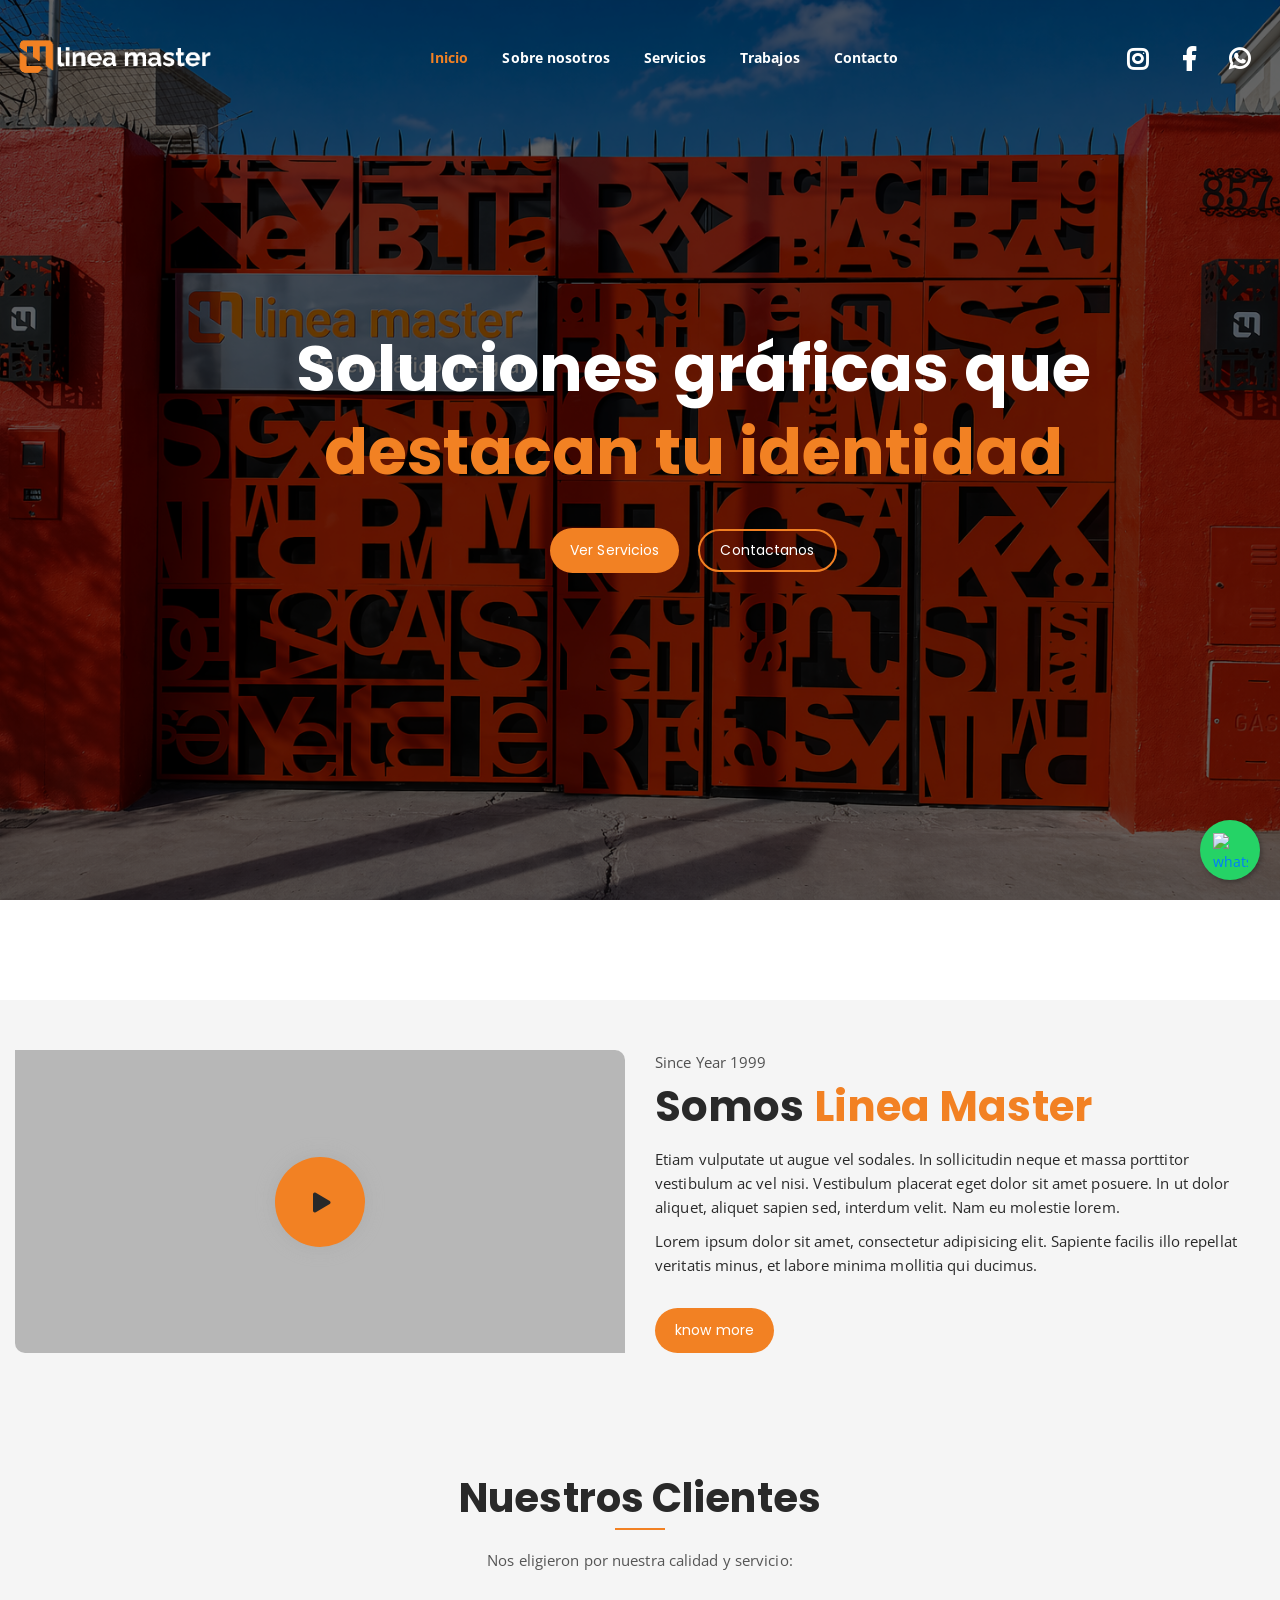
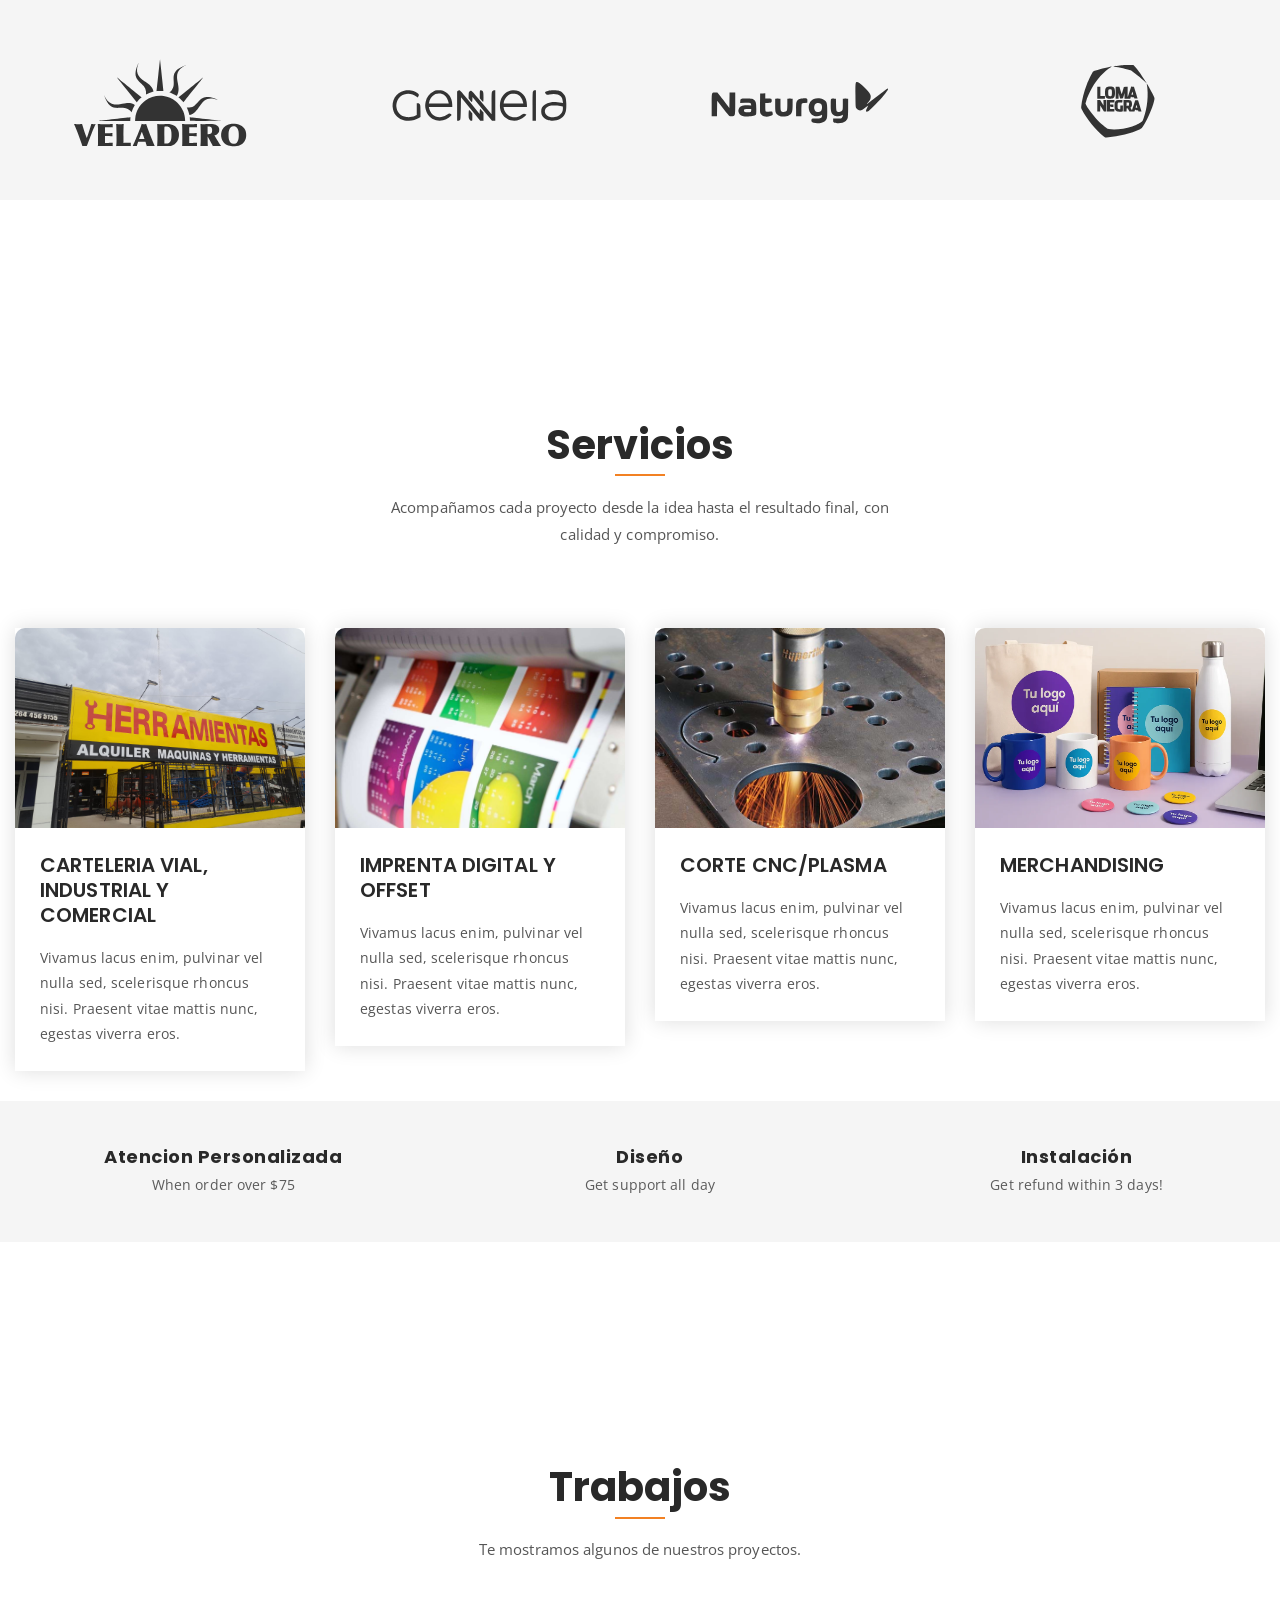
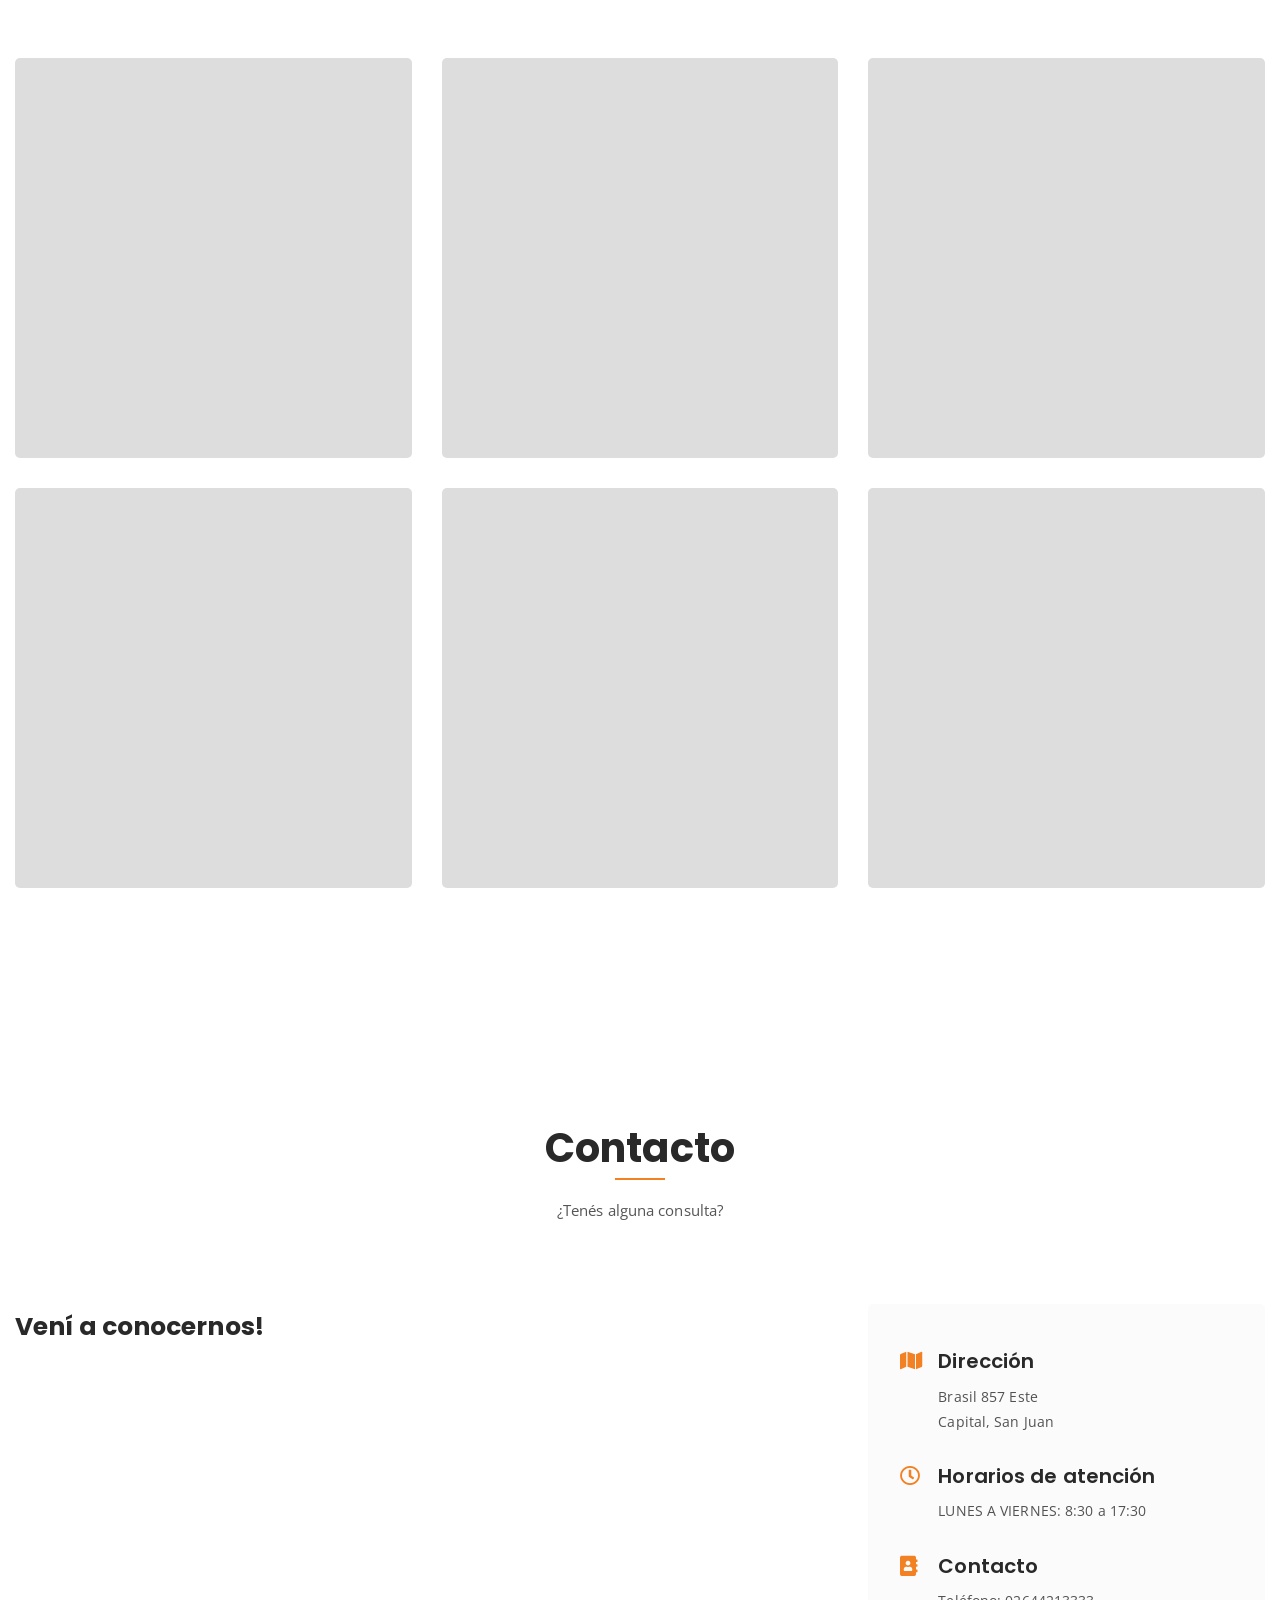
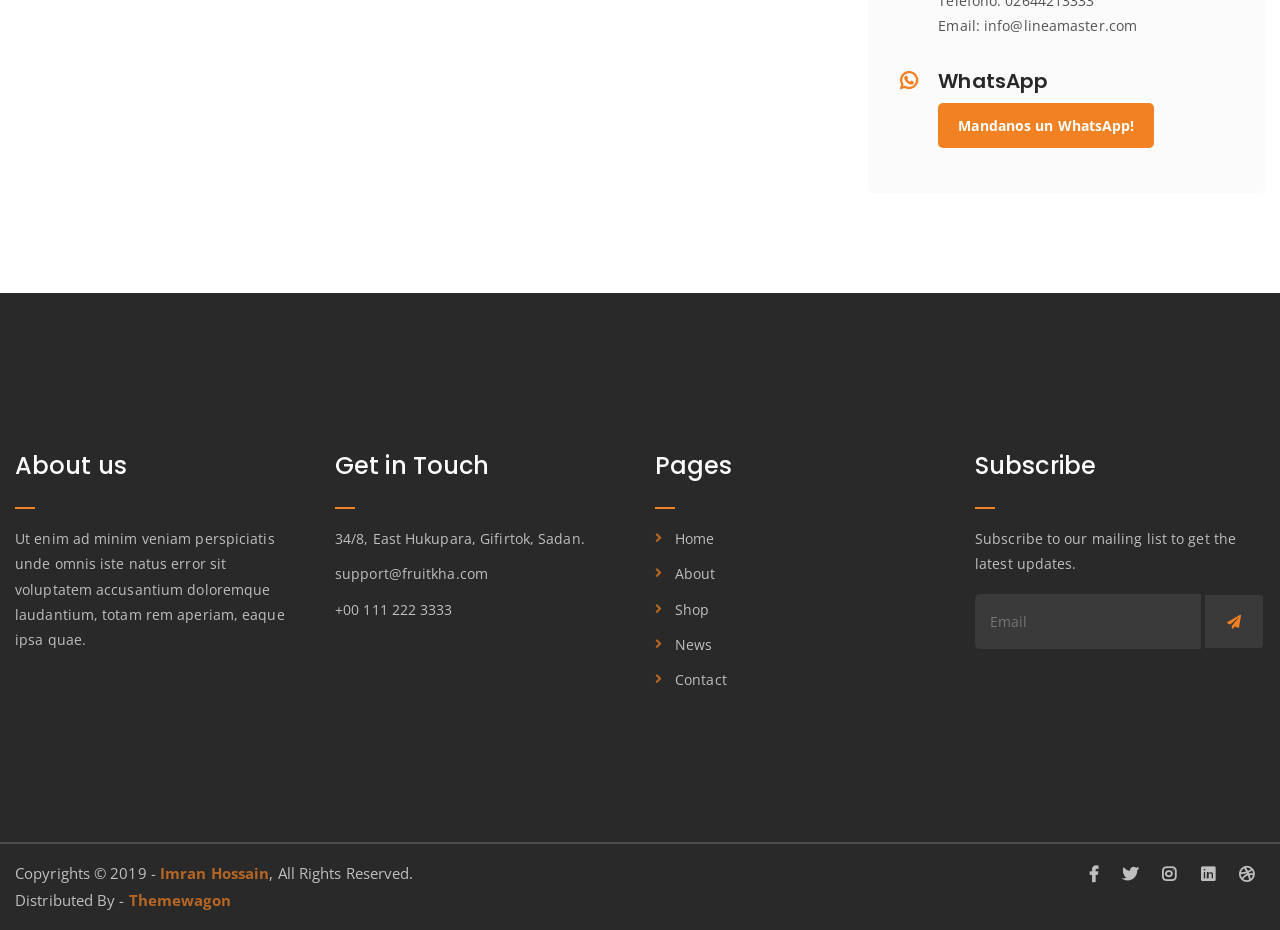
==== commit c6363b20: "seccion contacto Co-authored-by: Copilot <copilot@github.com>" ====
--- a/index_LM.html
+++ b/index_LM.html
@@ -378,6 +378,51 @@
 		</div>
 	</div>
 	<!-- end TRABAJOS section -->
+
+	<!-- CONTACTO section -->
+
+	<div class="mt-150" id="contacto">
+		<div class="container">
+			<div class="row">
+				<div class="col-lg-8 offset-lg-2 text-center">
+					<div class="section-title">
+						<h3>Contacto</h3>
+						<p>¿Tenés alguna consulta?</p>
+					</div>
+				</div>
+			</div>
+			<div class="row">
+				<div class="col-lg-8 mb-5 mb-lg-0">
+					<div class="form-title">
+						<h2>Vení a conocernos!</h2>
+					</div>
+					<iframe src="https://www.google.com/maps/embed?pb=!1m18!1m12!1m3!1d3400.3067416440736!2d-68.51597492362018!3d-31.543195402394424!2m3!1f0!2f0!3f0!3m2!1i1024!2i768!4f13.1!3m3!1m2!1s0x96816a99c34ccbd5%3A0xb2206dda370e8e53!2sL%C3%ADnea%20Master%20-%20Industria%20Gr%C3%A1fica!5e0!3m2!1ses!2sar!4v1777043713712!5m2!1ses!2sar" width="800" height="400" style="border:0;" allowfullscreen="" loading="lazy" referrerpolicy="no-referrer-when-downgrade"></iframe>
+				</div>
+				<div class="col-lg-4">
+					<div class="contact-form-wrap">
+						<div class="contact-form-box">
+							<h4><i class="fas fa-map"></i> Dirección</h4>
+							<p>Brasil 857 Este <br> Capital, San Juan </p>
+						</div>
+						<div class="contact-form-box">
+							<h4><i class="far fa-clock"></i> Horarios de atención</h4>
+							<p>LUNES A VIERNES: 8:30 a 17:30 </p>
+						</div>
+						<div class="contact-form-box">
+							<h4><i class="fas fa-address-book"></i> Contacto</h4>
+							<p>Teléfono: 02644213333 <br> Email: info@lineamaster.com</p>
+						</div>
+						<div class="contact-form-box">
+							<h4><i class="fab fa-whatsapp"></i> WhatsApp</h4>
+							<a href="https://wa.me/5492644841910?text=%C2%A1Hola!%20Me%20gustar%C3%ADa%20realizar%20una%20consulta.%20%C2%BFMe%20podr%C3%ADan%20asesorar%3F" target="_blank" class="whatsapp-contact-btn">Mandanos un WhatsApp!</a>
+						</div>
+					</div>
+				</div>
+			</div>
+		</div>
+	</div>
+
+	<!-- end CONTACTO section -->
 
 	<!-- footer -->
 	<div class="footer-area">
--- a/assets/css/main.css
+++ b/assets/css/main.css
@@ -2884,4 +2884,19 @@
 .whatsapp-btn img {
   width: 35px;
   height: 35px;
+}
+
+.whatsapp-contact-btn {
+  display: inline-block;
+  background: #F28123;
+  color: white;
+  padding: 10px 20px;
+  border-radius: 5px;
+  text-decoration: none;
+  font-weight: bold;
+  transition: background 0.3s;
+}
+
+.whatsapp-contact-btn:hover {
+  background: #000000;
 }
